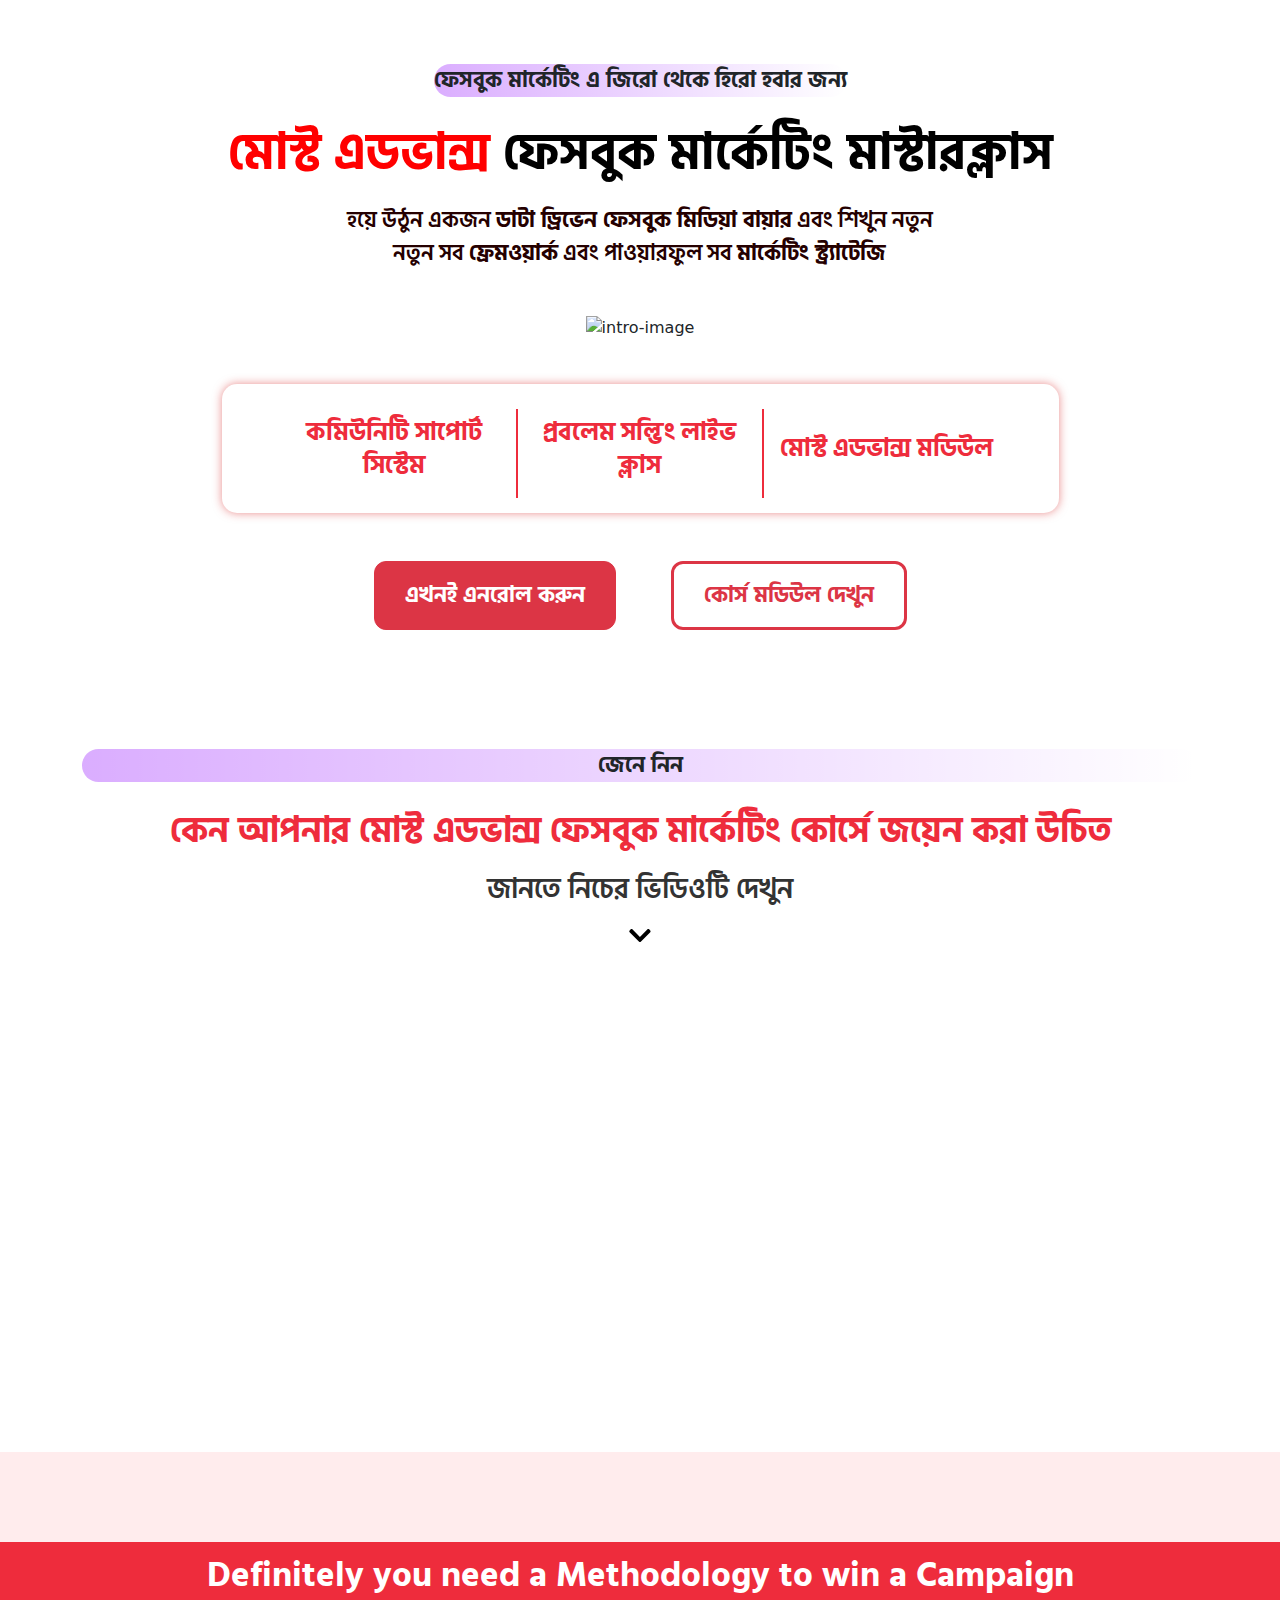
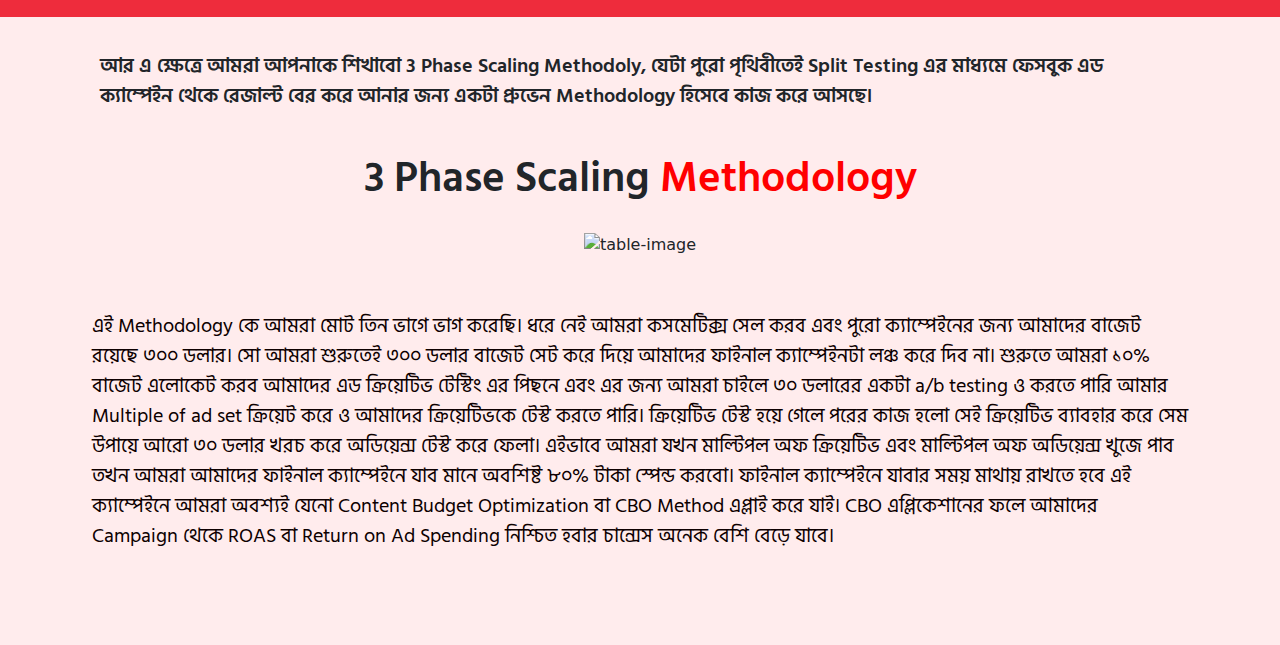
==== index.html @ b5dccdd9 "updated with index html" ====
<!DOCTYPE html>
<html lang="en">
<head>
    <meta charset="UTF-8">
    <meta name="viewport" content="width=device-width, initial-scale=1.0">
    <title>Ebook-Project</title>
    <link rel="stylesheet" href="style.css">
    <!-- bootstrap -->
    <link href="https://cdn.jsdelivr.net/npm/bootstrap@5.3.3/dist/css/bootstrap.min.css" rel="stylesheet" integrity="sha384-QWTKZyjpPEjISv5WaRU9OFeRpok6YctnYmDr5pNlyT2bRjXh0JMhjY6hW+ALEwIH" crossorigin="anonymous">
    <script src="https://cdn.jsdelivr.net/npm/bootstrap@5.3.3/dist/js/bootstrap.bundle.min.js" integrity="sha384-YvpcrYf0tY3lHB60NNkmXc5s9fDVZLESaAA55NDzOxhy9GkcIdslK1eN7N6jIeHz" crossorigin="anonymous"></script>
    <!-- font -->
    <link href="https://fonts.googleapis.com/css2?family=Hind+Siliguri:wght@400;500;600;700&display=swap" rel="stylesheet">
</head>
<body>
    <div class="mt-5">
        <!-- intro section -->
        <section class="pt-3 container">
            <div class="d-flex justify-content-center">
                <h5 class="text-mini-header text-center text-bg">ফেসবুক মার্কেটিং এ জিরো থেকে হিরো হবার জন্য</h5>
            </div>

            <h2 class="text-heading-big text-center mt-3">
                <span style="color:red">মোস্ট এডভান্স</span> ফেসবুক মার্কেটিং মাস্টারক্লাস
            </h2>

            <div class="sub-head-title d-flex justify-content-center">
                <p>হয়ে উঠুন একজন <strong>ডাটা ড্রিভেন ফেসবুক মিডিয়া বায়ার</strong> এবং শিখুন নতুন নতুন সব <strong>ফ্রেমওয়ার্ক</strong> এবং পাওয়ারফুল সব <strong>মার্কেটিং স্ট্র‍্যাটেজি</strong></p>
            </div>

            <div class="image-container d-flex justify-content-center mb-4">
                <img src="https://learningmate.academy/wp-content/uploads/2024/05/Artboard-751.png" alt="intro-image" class="intro-image">
            </div>

            <div class="container text-center mb-5" style="max-width: 75%;">
                <div class="row align-items-center box-container">
                  <div class="col-md border-right py-2">
                    <h2 class="box-heading-title">কমিউনিটি সাপোর্ট সিস্টেম</h2>
                  </div>
                  <div class="col-md border-right py-2">
                    <h2 class="box-heading-title">প্রবলেম সল্ভিং লাইভ ক্লাস </h2>
                  </div>
                  <div class="col-md">
                    <h2 class="box-heading-title py-2">মোস্ট এডভান্স মডিউল</h2>
                  </div>
                </div>
            </div>

            <div class="d-flex-custom justify-content-center mb-4">
                <button type="button" class="btn btn-danger btn-custom">এখনই এনরোল করুন</button>
                <button type="button" class="btn btn-outline-danger btn-custom">কোর্স মডিউল দেখুন</button>
            </div>
        </section>

        
        <!-- video section -->
        <section class="container pb-4" style="padding-top: 95px;">
            <div class="text-center pb-4">
                <h5 class="text-mini-header text-bg">জেনে নিন</h5>
            </div>

            <div class="text-center pb-3">
                <h2 class="text-heading-image">কেন আপনার মোস্ট এডভান্স ফেসবুক মার্কেটিং কোর্সে জয়েন করা উচিত</h2>
            </div>

            <div class="text-center pb-2">
                <h2 class="text-sub-heading-image">জানতে নিচের ভিডিওটি দেখুন</h2>
            </div>

            <div class="text-center pb-3">
                <div class="icon-size">
                    <svg aria-hidden="true" class="e-font-icon-svg e-fas-chevron-down" viewBox="0 0 448 512" xmlns="http://www.w3.org/2000/svg"><path d="M207.029 381.476L12.686 187.132c-9.373-9.373-9.373-24.569 0-33.941l22.667-22.667c9.357-9.357 24.522-9.375 33.901-.04L224 284.505l154.745-154.021c9.379-9.335 24.544-9.317 33.901.04l22.667 22.667c9.373 9.373 9.373 24.569 0 33.941L240.971 381.476c-9.373 9.372-24.569 9.372-33.942 0z"></path></svg>
                </div>
            </div>

            <div class="video-play">
                <div class="video-container">
                    <iframe 
                        width="100%" 
                        height="100%" 
                        src="https://www.youtube.com/embed/Cl-JWJg5a8Q?controls=1&amp;rel=0&amp;playsinline=0&amp;modestbranding=0&amp;autoplay=0&amp;enablejsapi=1&amp;origin=https%3A%2F%2Flearningmate.academy&amp;widgetid=1"
                        allowfullscreen
                    ></iframe>
                </div>
            </div>
        </section>

        <!-- 3 phase methology section -->
        <section class="methology-section">
            <!-- text with container -->
            <div class="container-text-math py-3">
                <h3 class="heading-title-mathology">Definitely you need a Methodology to win a Campaign</h3>
            </div>

            <div class="container mt-4">
                <!-- sub-text -->
                <div class="sub-text-container d-flex justify-content-center">
                    <h5 class="sub-heading-title px-2">আর এ ক্ষেত্রে আমরা আপনাকে শিখাবো 3 Phase Scaling Methodoly, যেটা পুরো পৃথিবীতেই Split Testing এর মাধ্যমে ফেসবুক এড ক্যাম্পেইন থেকে রেজাল্ট বের করে আনার জন্য একটা প্রুভেন Methodology হিসেবে কাজ করে আসছে।</h5>
                </div>

                <div class="text-center mt-4">
                    <h2 class="font-multi-color">
                        <span> 3 Phase Scaling</span>
                        <span style="color: red;"> Methodology</span>
                    </h2>
                </div>

                <div class="image-container d-flex justify-content-center mb-4">
                    <img src="https://learningmate.academy/wp-content/uploads/2024/05/Artboard-1-oo.png" alt="table-image" class="three-step-image">
                </div>

                <div class="d-flex justify-content-center mb-5" style="padding: 10px;">
                    <p class="info-text-mathology">
                        এই Methodology কে আমরা মোট তিন ভাগে ভাগ করেছি। ধরে নেই আমরা কসমেটিক্স সেল করব এবং পুরো ক্যাম্পেইনের জন্য আমাদের বাজেট রয়েছে ৩০০ ডলার। সো আমরা শুরুতেই ৩০০ ডলার বাজেট সেট করে দিয়ে আমাদের ফাইনাল ক্যাম্পেইনটা লঞ্চ করে দিব না। শুরুতে আমরা ১০% বাজেট এলোকেট করব আমাদের এড ক্রিয়েটিভ টেস্টিং এর পিছনে এবং এর জন্য আমরা চাইলে ৩০ ডলারের একটা a/b testing ও করতে পারি আমার Multiple of ad set ক্রিয়েট করে ও আমাদের ক্রিয়েটিভকে টেস্ট করতে পারি। ক্রিয়েটিভ টেস্ট হয়ে গেলে পরের কাজ হলো সেই ক্রিয়েটিভ ব্যাবহার করে সেম উপায়ে আরো ৩০ ডলার খরচ করে অডিয়েন্স টেস্ট করে ফেলা। এইভাবে আমরা যখন মাল্টিপল অফ ক্রিয়েটিভ এবং মাল্টিপল অফ অডিয়েন্স খুজে পাব তখন আমরা আমাদের ফাইনাল ক্যাম্পেইনে যাব মানে অবশিষ্ট ৮০% টাকা স্পেন্ড করবো। ফাইনাল ক্যাম্পেইনে যাবার সময় মাথায় রাখতে হবে এই ক্যাম্পেইনে আমরা অবশ্যই যেনো Content Budget Optimization বা CBO Method এপ্লাই করে যাই। CBO এপ্লিকেশানের ফলে আমাদের Campaign থেকে ROAS বা Return on Ad Spending নিশ্চিত হবার চান্সেস অনেক বেশি বেড়ে যাবে।
                    </p>
                </div>
            </div>
        </section>
    </div>
</body>
</html>
---- style.css ----
.text-mini-header {
    font-family: "Hind Siliguri", Sans-serif;
    font-size: 22px;
    font-weight: 700;
    line-height: 1.5em;
}

.text-bg {
    background-color: transparent;
    padding: 0px 0px 0px 0px;
    background-image: linear-gradient(270deg, #FF103400 0%, #8D00FF52 100%);
    border-radius: 500px 500px 500px 500px;
}

.text-heading-big {
    color: black;
    font-family: "Hind Siliguri", Sans-serif;
    font-size: 50px;
    font-weight: 900;
    line-height: 1.3em;
}

.image-container {
    max-width: 100%;
    margin: 0px 0px 20px 0px;
    padding: 20px 20px 20px 20px;
}

.image-container .intro-image {
    height: auto;
    max-width: 80%;
    border: none;
    border-radius: 0;
    box-shadow: none;
}

.three-step-image {
    max-width: 65%;
}

.sub-head-title {
    padding: 10px 10px 10px 10px;
}

.sub-head-title p {
    width: 55%;
    text-align: center;
    color: #250000;
    font-family: "Hind Siliguri", Sans-serif;
    font-size: 22px;
    font-weight: 600;
}

.box-container {
    padding: 25px 50px 15px 50px;
    border-radius: 15px;
    box-shadow: 0px 0px 10px 0px rgba(213.82330017089842, 28.288782726996853, 28.288782726996853, 0.5);
}

.border-right {
    border-right: 2px solid #EE2C3C;
}

.box-heading-title {
    color: #EE2C3C;
    font-family: "Hind Siliguri", Sans-serif;
    font-size: 25px;
    font-weight: 700;
    line-height: 1.3em;
}

/* Custom Button Styles */
.btn-custom {
    font-family: "Hind Siliguri", Sans-serif !important;
    font-size: 22px !important;
    font-weight: 800 !important;
    letter-spacing: 0px !important;
    padding-left: 30px !important;  /* Increase left padding */
    padding-right: 30px !important; /* Increase right padding */
    padding-top: 15px !important;   /* Increase top padding */
    padding-bottom: 15px !important;/* Increase bottom padding */
    transition: transform 0.2s ease-in-out !important;
    border-radius: 12px !important;
}

/* Button Hover Effect */
.btn-custom:hover {
    transform: translateY(-5px) !important; /* Moves the button slightly up on hover */
}

/* Hover Effect for Outline Button */
.btn-outline-danger {
    border: 3px solid #dc3545 !important;
}

.btn-outline-danger:hover {
    transform: translateY(-5px); /* Moves the button slightly up on hover */
}

.text-heading-image {
    color: #EE2C3C;
    font-family: "Hind Siliguri", Sans-serif;
    font-size: 35px;
    font-weight: 900;
    line-height: 1;
}

.text-sub-heading-image {
    color: #333333;
    font-family: "Hind Siliguri", Sans-serif;
    font-weight: 600;
    font-size: 28px;
}

.icon-size svg {
    height: 25px;
}

/* Video Play Wrapper */
.video-play {
    padding: 0px 15px 30px;
    text-align: center;
}

/* Responsive Video Container */
.video-container {
    position: relative;
    width: 100%;
    max-width: 900px; /* Optional: Limits max width of the video */
    margin: 0 auto;
    padding-top: 40%; /* Adjusted aspect ratio for shorter height */
    overflow: hidden;
    border-radius: 8px; /* Optional: Adds rounded corners */
}

/* Responsive Iframe */
.video-container iframe {
    position: absolute;
    top: 0;
    left: 0;
    width: 100%;
    height: 100%;
    border: 0;
}

.d-flex-custom {
    display: flex;
    gap: 55px;
}

.methology-section {
    background-color: #FFECED;
    padding: 20px 0px;
}

.container-text-math {
    background-color: #EE2C3C;
    margin-top: 70px;
}

.heading-title-mathology {
    color: white;
    font-family: "Hind Siliguri", Sans-serif;
    font-size: 35px;
    font-weight: 900;
    text-align: center;
    align-items: center;
    line-height: 1;
}

.sub-text-container {
    padding: 10px 10px 10px 10px;
}

.sub-heading-title {
    font-family: "Hind Siliguri", Sans-serif;
    font-size: 20px;
    font-weight: 600;
    line-height: 1.5em;
}

.font-multi-color {
    text-align: center;
    font-family: "Hind Siliguri", Sans-serif;
    font-weight: 600;
    font-size: 43px;
    line-height: 1.2;
}

.info-text-mathology {
    color: #0D0000;
    font-family: "Hind Siliguri", Sans-serif;
    font-size: 20px;
    font-weight: 400;
    line-height: 1.5em;
}

/* Responsive Styling */
@media (max-width: 768px) {
    .d-flex-custom {
        flex-direction: column; /* Stack buttons vertically on small screens */
        gap: 25px; /* Adjust gap between buttons */
    }

    .image-container .intro-image {
        max-width: 100%;
    }

    .border-right {
        border-bottom: 2px solid #EE2C3C;
        border-right: none;
    }

    .three-step-image {
        max-width: 100%;
    }
}
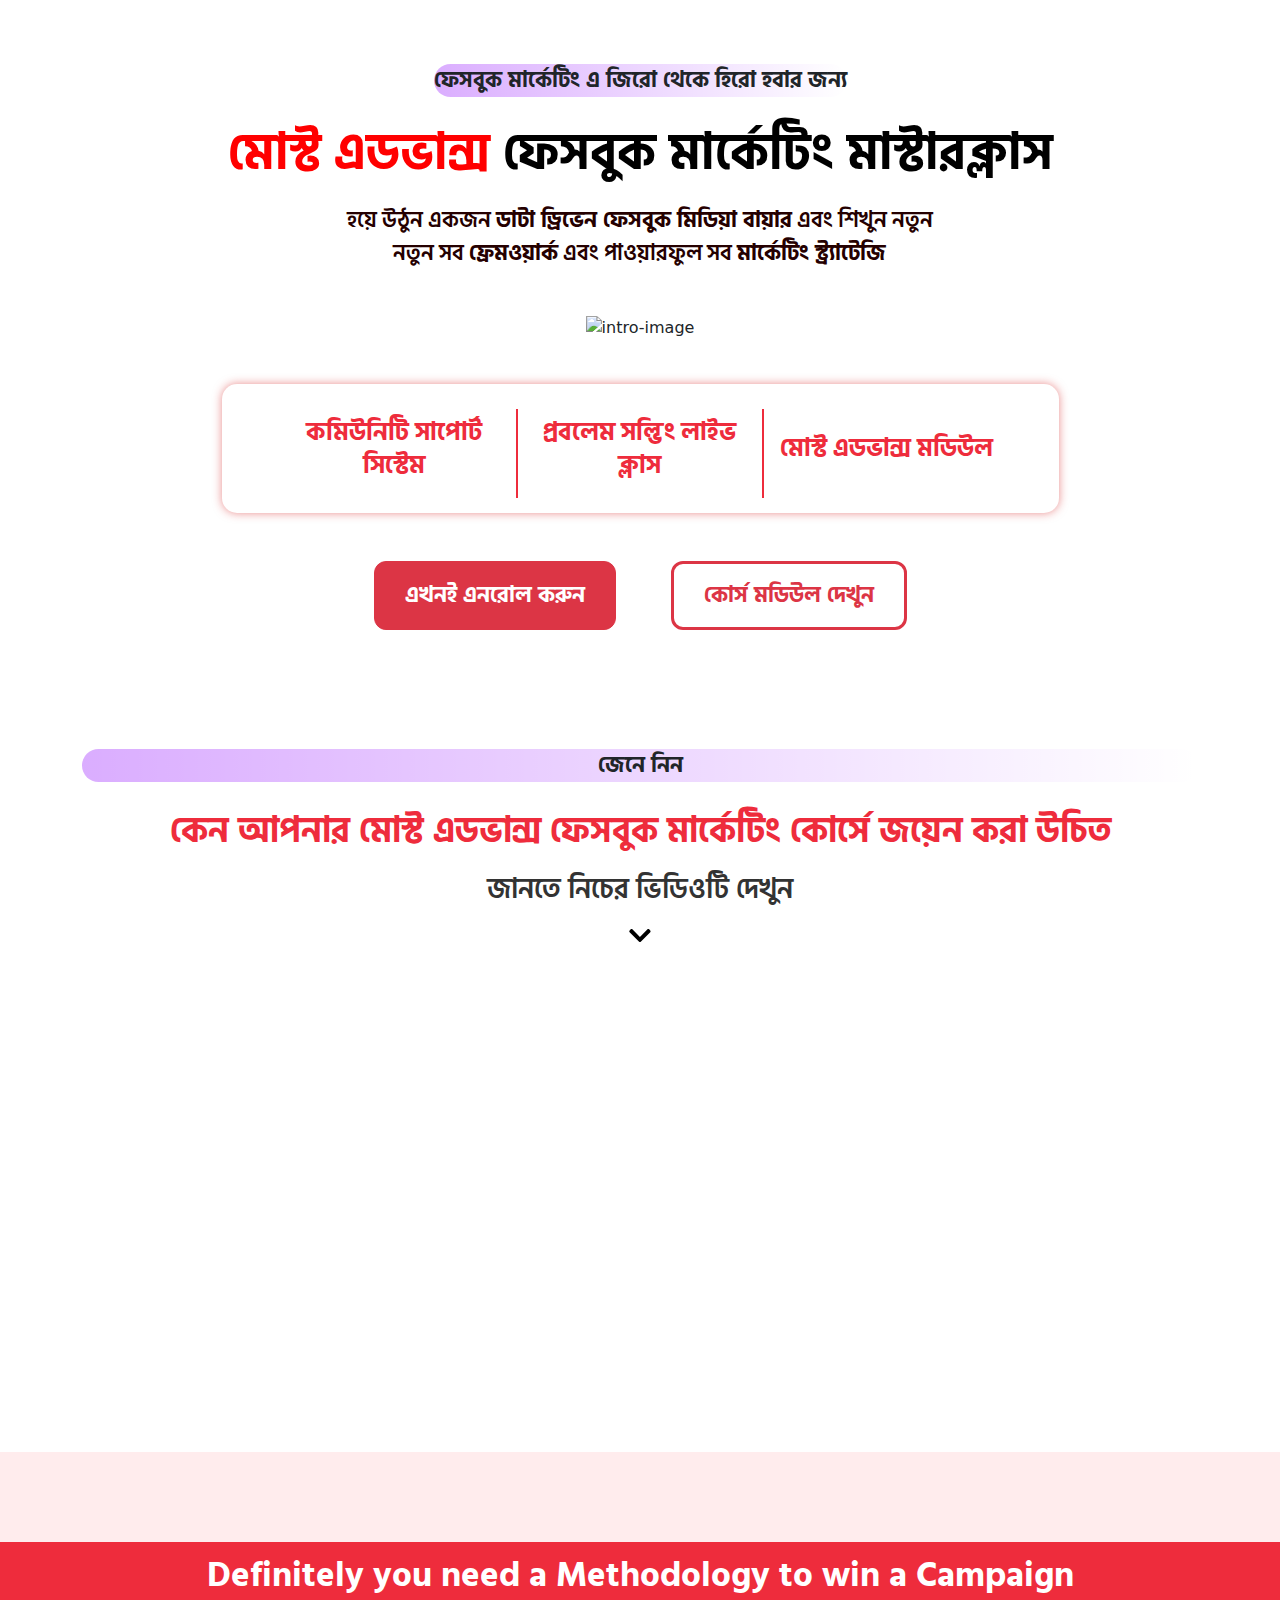
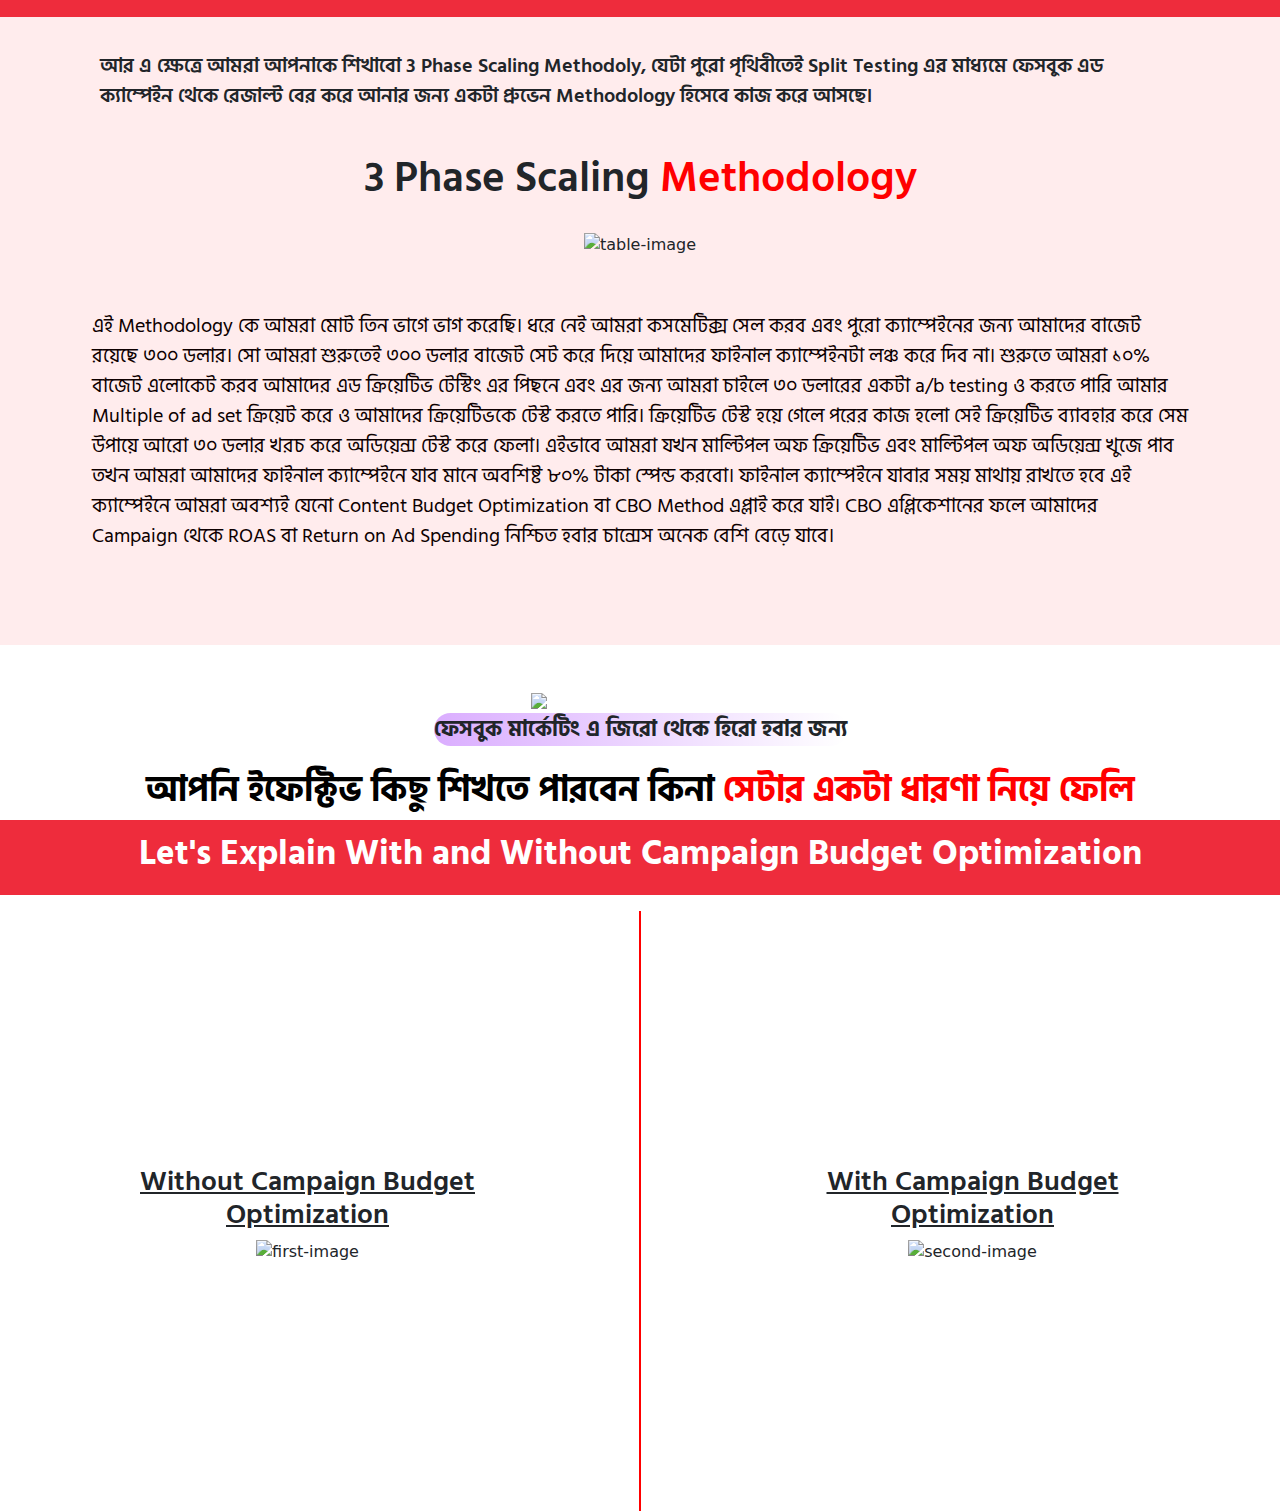
==== commit a43fab95: "updated with new section" ====
--- a/index.html
+++ b/index.html
@@ -84,10 +84,11 @@
             </div>
         </section>
 
+
         <!-- 3 phase methology section -->
         <section class="methology-section">
             <!-- text with container -->
-            <div class="container-text-math py-3">
+            <div class="container-text-math margin-top-70 py-3">
                 <h3 class="heading-title-mathology">Definitely you need a Methodology to win a Campaign</h3>
             </div>
 
@@ -115,6 +116,51 @@
                 </div>
             </div>
         </section>
+
+
+        <!-- effective learning section -->
+        <section class="efective-learning-section pt-5">
+            <div class="d-flex justify-content-center mb-1">
+                <img width="500" src="https://learningmate.academy/wp-content/uploads/2024/05/undraw_Predictive_analytics_re_wxt8.png" class="efective-learning-top-img">
+            </div>
+
+            <div class="d-flex justify-content-center mb-3">
+                <h5 class="text-mini-header text-center text-bg">ফেসবুক মার্কেটিং এ জিরো থেকে হিরো হবার জন্য</h5>
+            </div>
+
+            <div class="text-center mb-2">
+                <h2 class="effective-text-heading"><span style="color:black">আপনি ইফেক্টিভ কিছু শিখতে পারবেন কিনা </span>সেটার একটা ধারণা নিয়ে ফেলি</h2>
+            </div>
+
+            <!-- text with container -->
+            <div class="container-text-math py-3">
+                <h3 class="heading-title-mathology">Let's Explain With and Without Campaign Budget Optimization</h3>
+            </div>
+
+            <div class="container mt-3">
+                <div class="row justify-content-center align-items-center">
+                    <div class="col-md-5 text-center">
+                        <h4 class="image-text-underline mx-auto my-2">Without Campaign Budget Optimization</h4>
+                        <img src="https://learningmate.academy/wp-content/uploads/2024/05/2-1024x1024.png" class="img-fluid img-size-custom" alt="first-image">
+                    </div>
+            
+                    <!-- Red vertical divider for larger screens -->
+                    <div class="col-md-2 d-none d-md-flex justify-content-center align-items-center">
+                        <div class="divider-vertical"></div>
+                    </div>
+            
+                    <!-- Red horizontal divider for small screens -->
+                    <div class="col-12 d-block d-md-none">
+                        <div class="divider-horizontal"></div>
+                    </div>
+            
+                    <div class="col-md-5 text-center">
+                        <h4 class="image-text-underline mx-auto my-2">With Campaign Budget Optimization</h4>
+                        <img src="https://learningmate.academy/wp-content/uploads/2024/05/1-1024x1024.png" class="img-fluid img-size-custom" alt="second-image">
+                    </div>
+                </div>
+            </div>           
+        </section>
     </div>
 </body>
 </html>--- a/style.css
+++ b/style.css
@@ -155,6 +155,10 @@
 
 .container-text-math {
     background-color: #EE2C3C;
+    
+}
+
+.margin-top-70 {
     margin-top: 70px;
 }
 
@@ -195,8 +199,49 @@
     line-height: 1.5em;
 }
 
+.efective-learning-top-img {
+    max-width: 17%;
+}
+
+.effective-text-heading {
+    padding: 0px 8px;
+    color: red;
+    font-family: "Hind Siliguri", Sans-serif;
+    font-size: 35px;
+    font-weight: 900;
+}
+
+.img-size-custom {
+    max-width: 100%;
+    height: auto;
+}
+
+/* Vertical divider for larger screens */
+.divider-vertical {
+    width: 2px;
+    height: 600px; /* Adjust height as needed */
+    background-color: red;
+    margin: 0 auto;
+}
+
+/* Horizontal divider for small screens */
+.divider-horizontal {
+    width: 100%;
+    height: 2px;
+    background-color: red;
+    margin: 20px 0;
+}
+
+.image-text-underline {
+    font-family: "Hind Siliguri", Sans-serif;
+    font-size: 28px;
+    font-weight: 600;
+    text-decoration: underline;
+    max-width: 350px;
+}
+
 /* Responsive Styling */
-@media (max-width: 768px) {
+@media (max-width: 767px) {
     .d-flex-custom {
         flex-direction: column; /* Stack buttons vertically on small screens */
         gap: 25px; /* Adjust gap between buttons */
@@ -214,4 +259,26 @@
     .three-step-image {
         max-width: 100%;
     }
+
+    .efective-learning-top-img {
+        max-width: 35%;
+    }
+
+    .img-size-custom {
+        max-width: 80%;
+        margin-bottom: 15px;
+    }
+
+    /* Adjust horizontal divider for small screens */
+    .divider-horizontal {
+        height: 2px;
+        width: 100%;
+        background-color: red;
+        margin: 20px auto;
+    }
+
+    /* Hide the vertical divider on small screens */
+    .divider-vertical {
+        display: none;
+    }
 }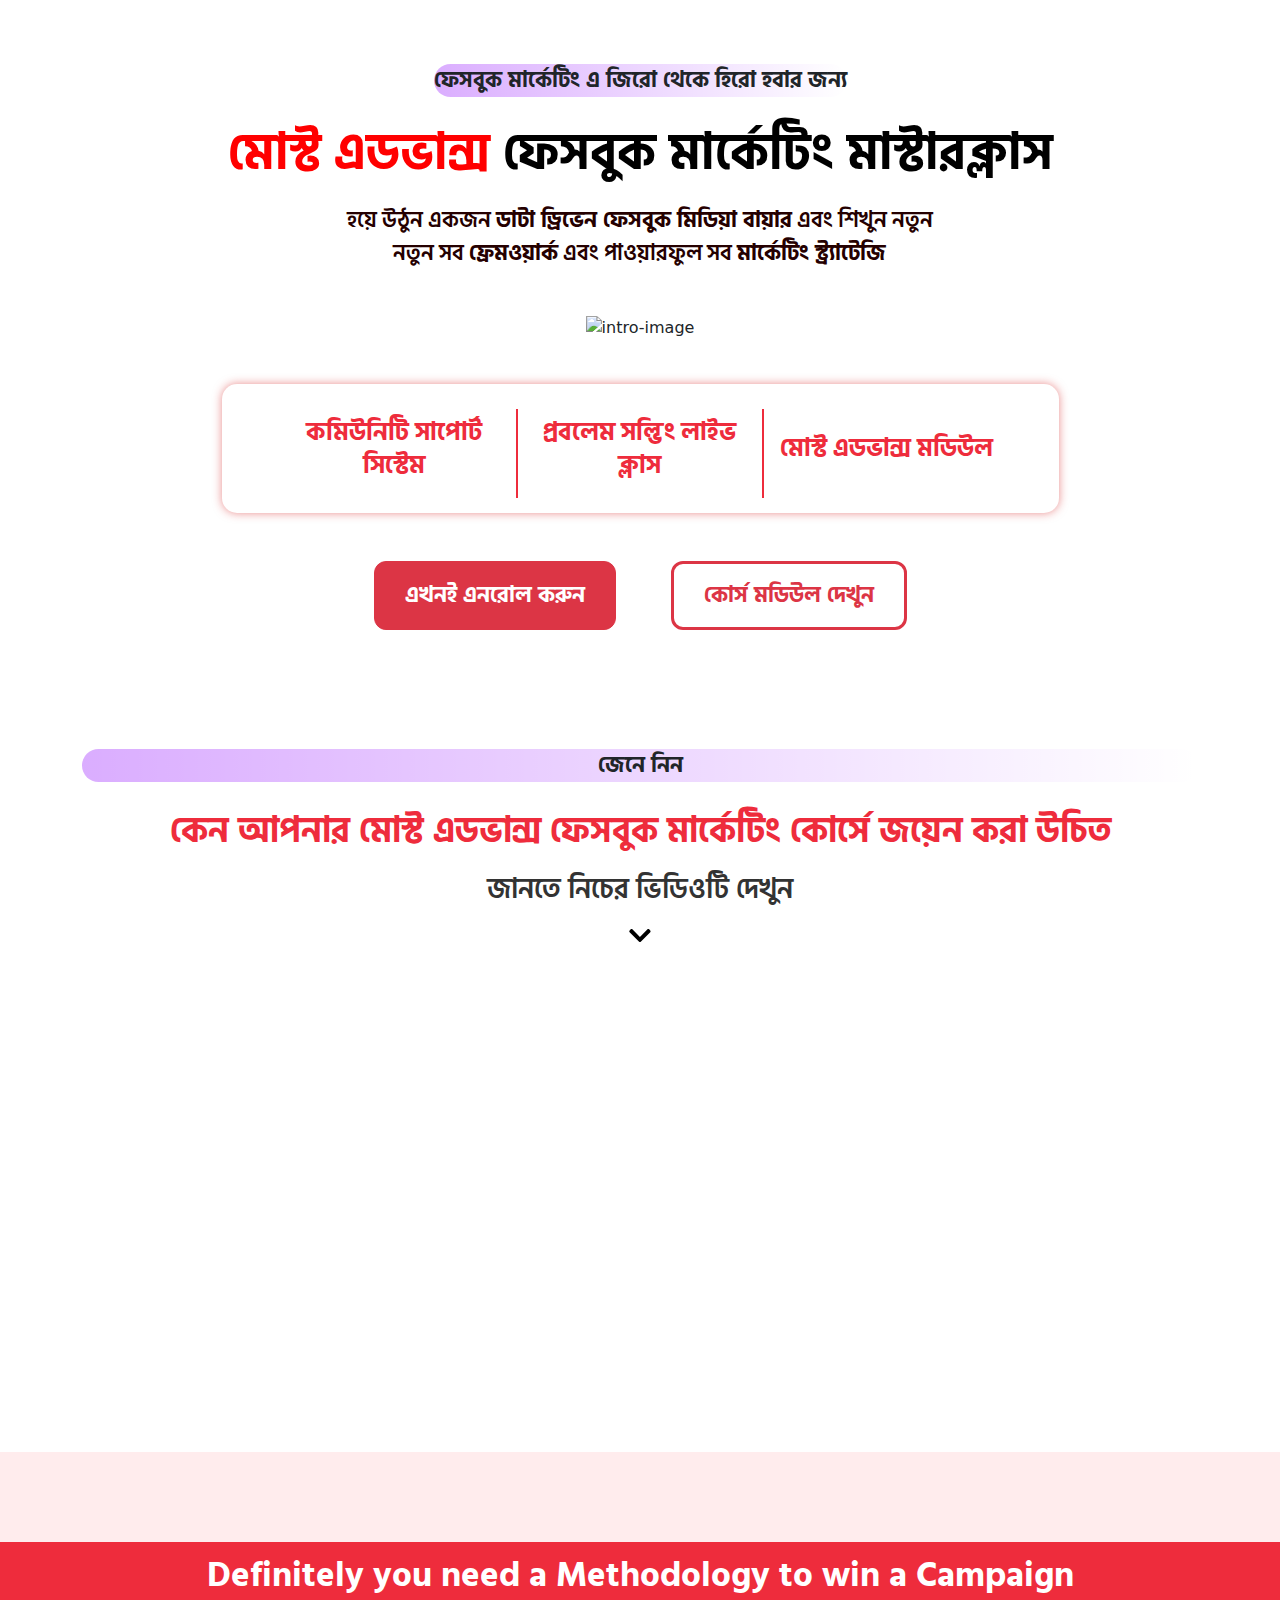
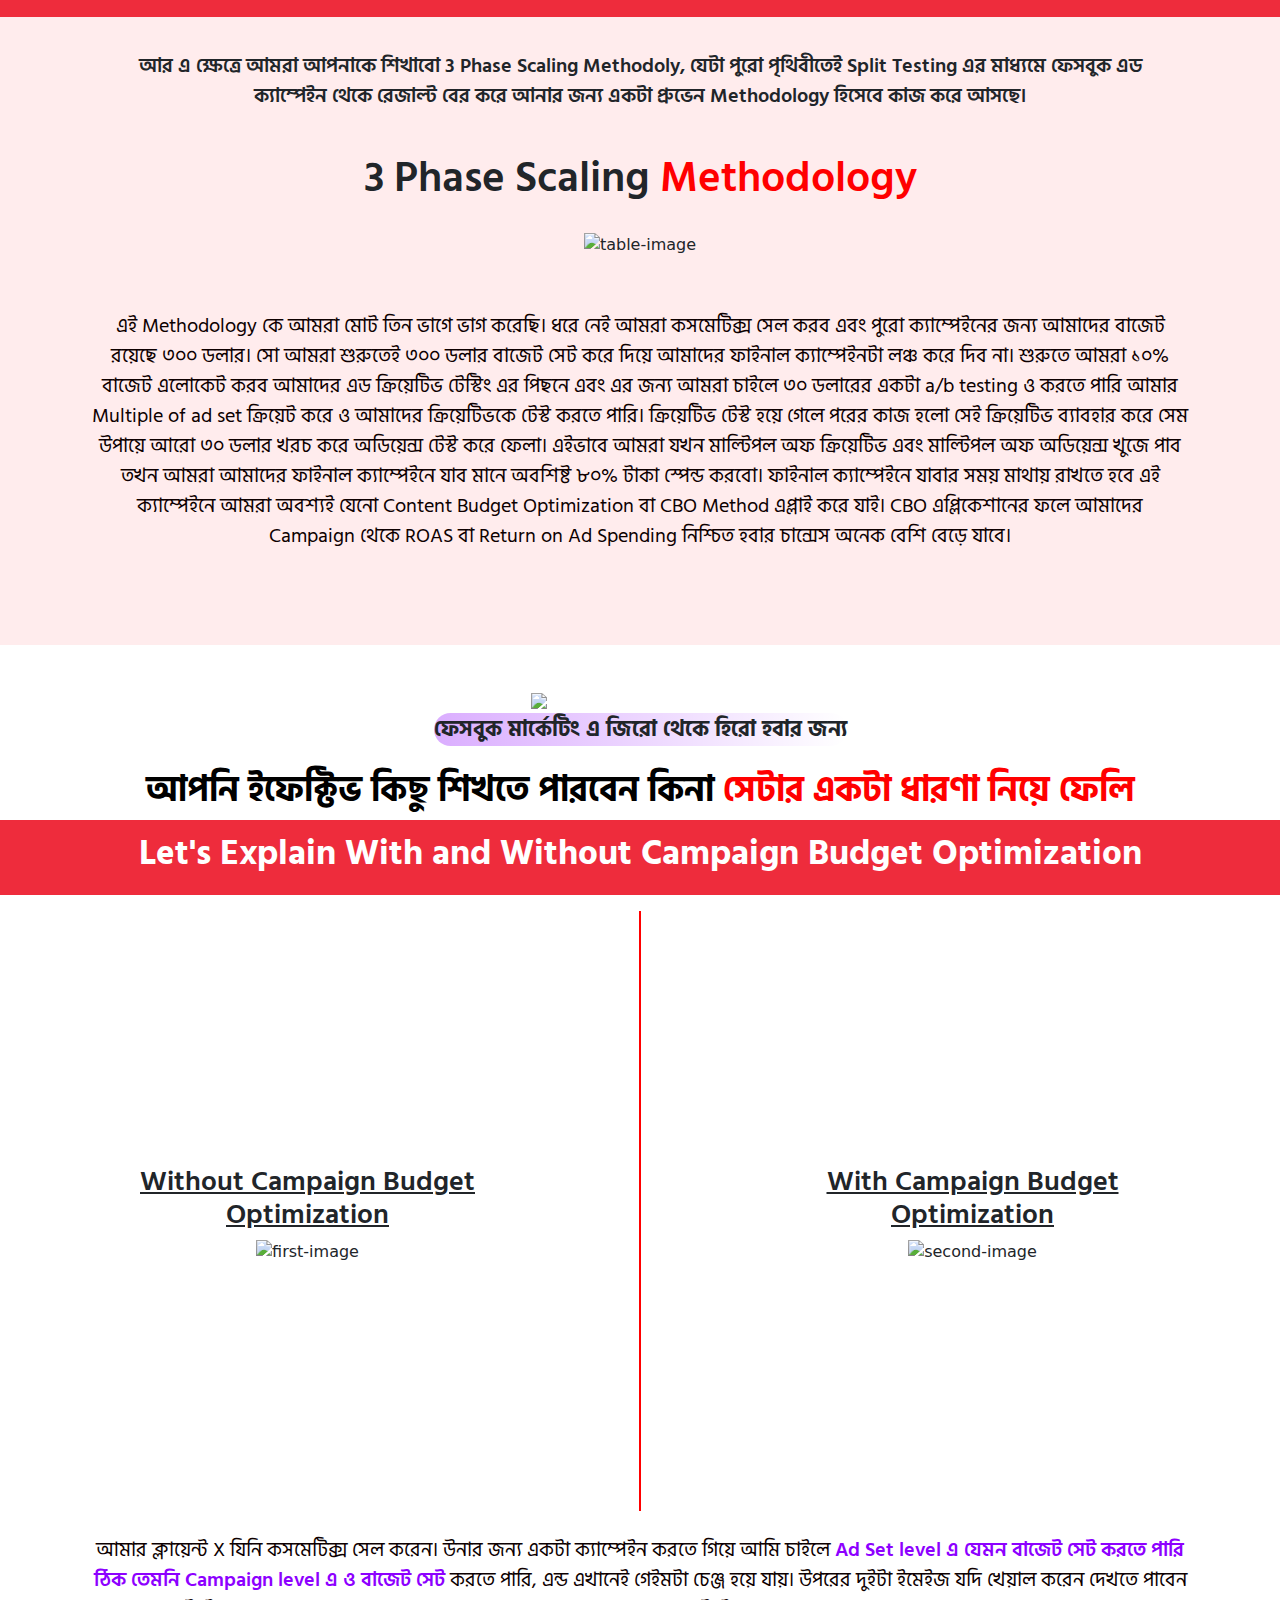
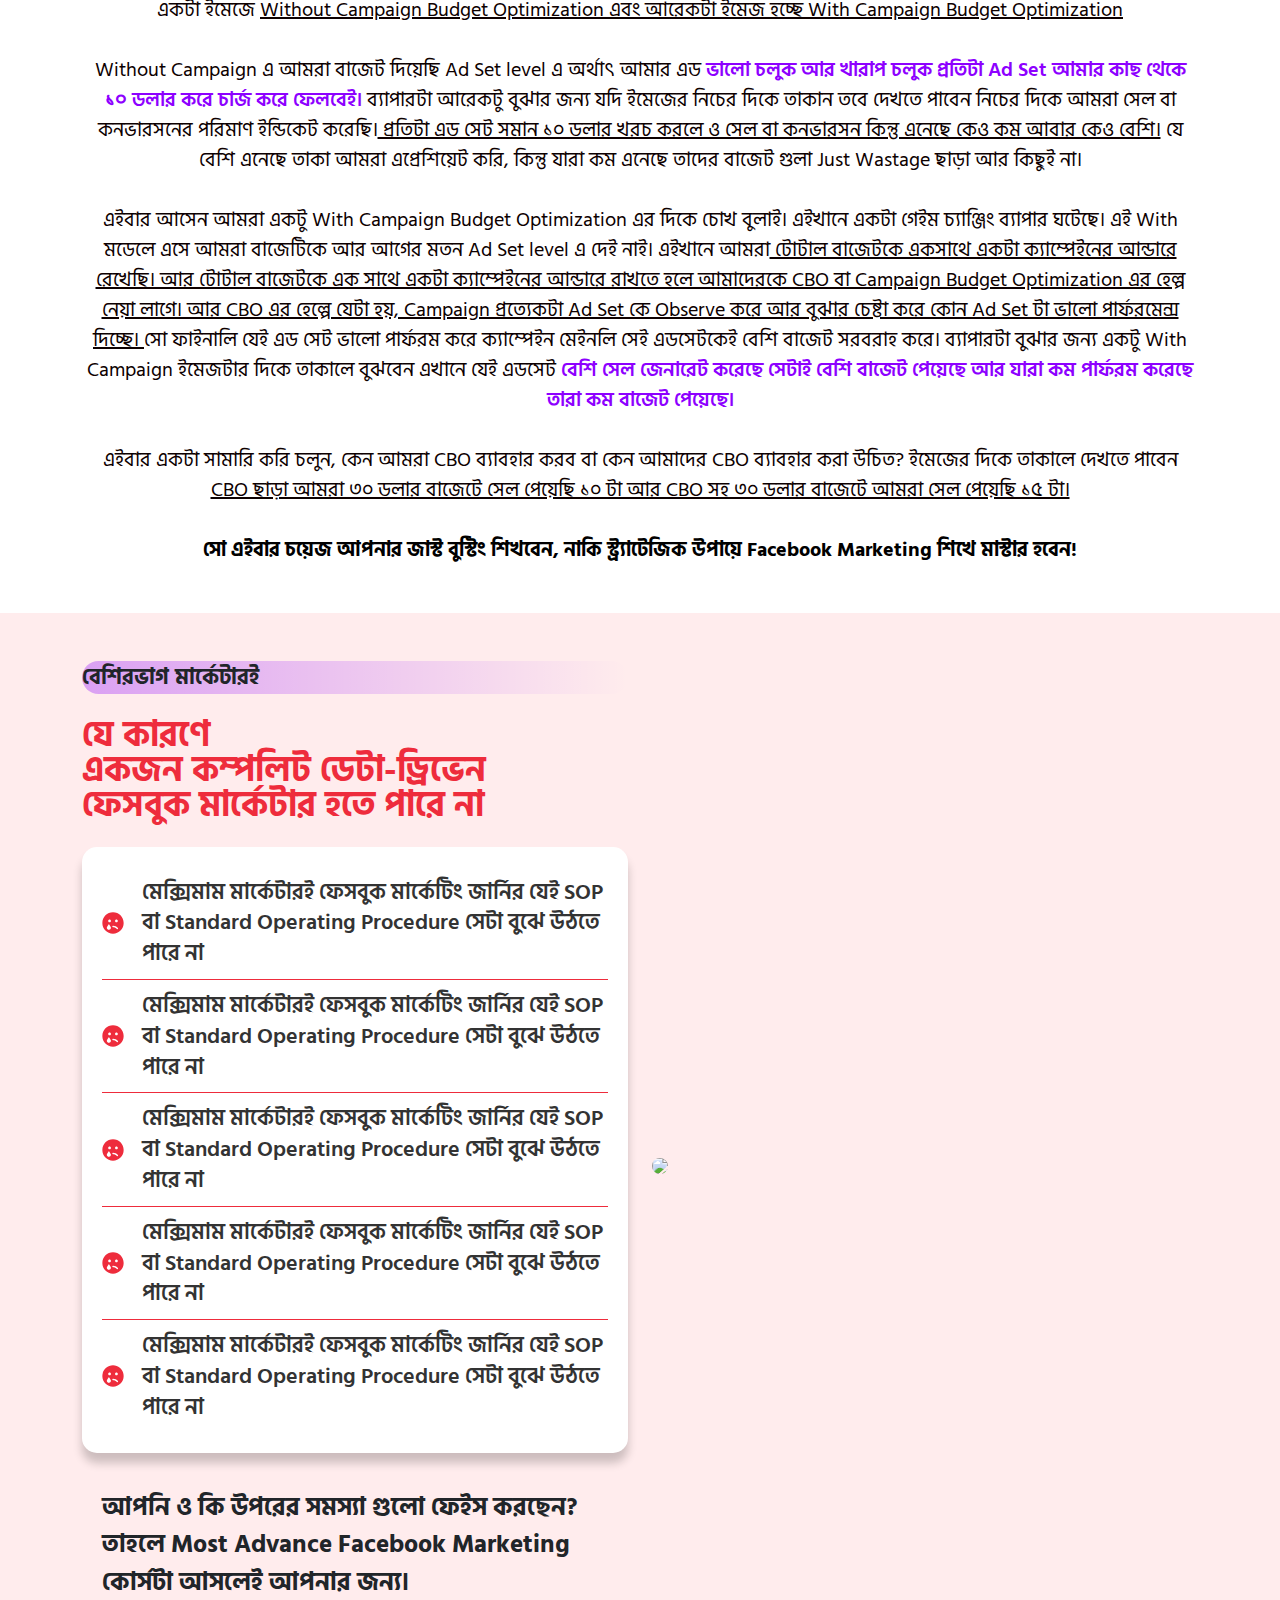
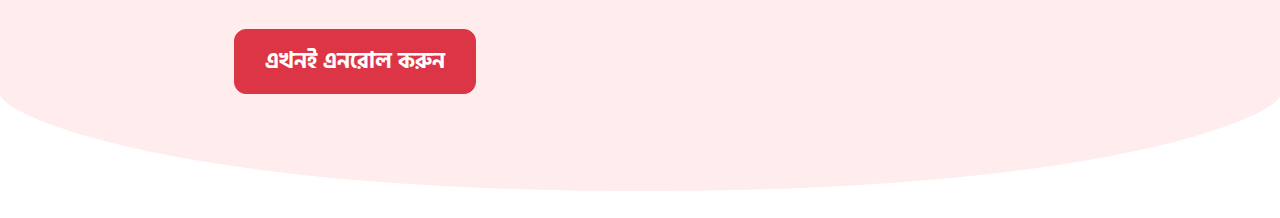
==== commit 26d8b2b2: "updated with index html page" ====
--- a/index.html
+++ b/index.html
@@ -159,7 +159,118 @@
                         <img src="https://learningmate.academy/wp-content/uploads/2024/05/1-1024x1024.png" class="img-fluid img-size-custom" alt="second-image">
                     </div>
                 </div>
+
+                <div>
+                    <h1 class="info-text-mathology mt-4 mb-5">
+                        আমার ক্লায়েন্ট X যিনি কসমেটিক্স সেল করেন। উনার জন্য একটা ক্যাম্পেইন করতে গিয়ে আমি চাইলে  <span style="color: #8D00FF;font-weight: 600">Ad Set level এ 
+                        যেমন বাজেট সেট করতে পারি ঠিক তেমনি Campaign level এ ও বাজেট সেট</span> করতে পারি, এন্ড এখানেই গেইমটা চেঞ্জ হয়ে যায়। উপরের দুইটা ইমেইজ যদি খেয়াল করেন দেখতে পাবেন একটা ইমেজে <span style="text-decoration: underline">Without Campaign Budget Optimization এবং আরেকটা ইমেজ হচ্ছে With Campaign Budget Optimization</span>
+                        <br>
+                        <br>
+                        Without Campaign এ আমরা বাজেট দিয়েছি Ad Set level এ অর্থাৎ আমার এড <span style="color: #8D00FF;font-weight: 600">ভালো চলুক আর খারাপ চলুক প্রতিটা Ad Set আমার কাছ থেকে ১০ ডলার করে চার্জ করে ফেলবেই।</span>  ব্যাপারটা আরেকটু বুঝার জন্য যদি ইমেজের নিচের দিকে তাকান তবে দেখতে পাবেন নিচের দিকে আমরা সেল বা কনভারসনের পরিমাণ ইন্ডিকেট করেছি।<span style="text-decoration: underline"> প্রতিটা এড সেট সমান ১০ ডলার খরচ করলে ও সেল বা কনভারসন কিন্তু এনেছে কেও কম আবার কেও বেশি।</span> যে বেশি এনেছে তাকা আমরা এপ্রেশিয়েট করি, কিন্তু যারা কম এনেছে তাদের বাজেট গুলা Just Wastage ছাড়া আর কিছুই না।
+                        <br>
+                        <br>
+                        এইবার আসেন আমরা একটু With Campaign Budget Optimization এর দিকে চোখ বুলাই। এইখানে একটা গেইম চ্যাঞ্জিং ব্যাপার ঘটেছে।  এই With মডেলে এসে আমরা বাজেটিকে আর আগের মতন Ad Set level এ দেই নাই। এইখানে আমরা<span style="text-decoration: underline"> টোটাল বাজেটকে একসাথে একটা ক্যাম্পেইনের আন্ডারে রেখেছি। আর টোটাল বাজেটকে এক সাথে একটা ক্যাম্পেইনের আন্ডারে রাখতে হলে আমাদেরকে CBO বা Campaign Budget Optimization এর হেল্প নেয়া লাগে। আর CBO এর হেল্পে যেটা হয়, Campaign প্রত্যেকটা Ad Set কে Observe করে আর বুঝার চেষ্টা করে কোন Ad Set টা ভালো পার্ফরমেন্স দিচ্ছে। </span>সো ফাইনালি যেই এড সেট ভালো পার্ফরম করে ক্যাম্পেইন মেইনলি সেই এডসেটকেই বেশি বাজেট সরবরাহ করে। ব্যাপারটা বুঝার জন্য একটু With Campaign ইমেজটার দিকে তাকালে বুঝবেন এখানে যেই এডসেট <span style="color: #8D00FF;font-weight: 600">বেশি সেল জেনারেট করেছে সেটাই বেশি বাজেট পেয়েছে আর যারা কম পার্ফরম করেছে তারা কম বাজেট পেয়েছে।</span> 
+                        <br>
+                        <br>
+                        এইবার একটা সামারি করি চলুন, কেন আমরা CBO ব্যাবহার করব বা কেন আমাদের CBO ব্যাবহার করা উচিত? ইমেজের দিকে তাকালে দেখতে পাবেন <span style="text-decoration: underline">CBO ছাড়া আমরা ৩০ ডলার বাজেটে সেল পেয়েছি ১০ টা আর CBO সহ ৩০ ডলার বাজেটে আমরা সেল পেয়েছি ১৫ টা।</span> 
+                        <br>
+                        <br>
+                        <span style="color: black;font-weight: 900">সো এইবার চয়েজ আপনার জাস্ট বুস্টিং শিখবেন, নাকি স্ট্র্যাটেজিক উপায়ে Facebook Marketing শিখে মাস্টার হবেন!
+                        </span>
+                    </h1>
+                </div>
             </div>           
+        </section>
+
+
+        <!-- reason to be not a marketer section -->
+        <section class="reason-not-a-marketer mb-4">
+            <div class="container pt-5">
+                <div class="row justify-content-center align-items-center flex-lg-row flex-column-reverse">
+                    <div class="col-lg-6">
+                        <div class="pb-3">
+                            <h5 class="text-mini-header text-bg">বেশিরভাগ মার্কেটারই</h5>
+                        </div>
+
+                        <h2 class="text-heading-image">
+                            যে কারণে<br>
+                            একজন কম্পলিট ডেটা-ড্রিভেন<br>
+                            ফেসবুক মার্কেটার হতে পারে না
+                        </h2>
+
+                        <!-- card and list of items -->
+                        <div class="widget-container-list mt-4">
+                            <ul class="widget-list">
+                                <!-- items list -->
+                                <li class="widget-icon-list-item">
+                                    <span class="icon-list-icon">
+                                        <svg aria-hidden="true" class="e-font-icon-svg e-fas-sad-tear" viewBox="0 0 496 512" xmlns="http://www.w3.org/2000/svg">
+                                            <path d="M248 8C111 8 0 119 0 256s111 248 248 248 248-111 248-248S385 8 248 8zm80 168c17.7 0 32 14.3 32 32s-14.3 32-32 32-32-14.3-32-32 14.3-32 32-32zM152 416c-26.5 0-48-21-48-47 0-20 28.5-60.4 41.6-77.8 3.2-4.3 9.6-4.3 12.8 0C171.5 308.6 200 349 200 369c0 26-21.5 47-48 47zm16-176c-17.7 0-32-14.3-32-32s14.3-32 32-32 32 14.3 32 32-14.3 32-32 32zm170.2 154.2C315.8 367.4 282.9 352 248 352c-21.2 0-21.2-32 0-32 44.4 0 86.3 19.6 114.7 53.8 13.8 16.4-11.2 36.5-24.5 20.4z"></path>
+                                        </svg>
+                                    </span>
+                                    <span class="icon-list-text ps-2">মেক্সিমাম মার্কেটারই ফেসবুক মার্কেটিং জার্নির যেই SOP বা Standard Operating Procedure সেটা বুঝে উঠতে পারে না</span>
+                                </li>
+
+                                <li class="widget-icon-list-item">
+                                    <span class="icon-list-icon">
+                                        <svg aria-hidden="true" class="e-font-icon-svg e-fas-sad-tear" viewBox="0 0 496 512" xmlns="http://www.w3.org/2000/svg">
+                                            <path d="M248 8C111 8 0 119 0 256s111 248 248 248 248-111 248-248S385 8 248 8zm80 168c17.7 0 32 14.3 32 32s-14.3 32-32 32-32-14.3-32-32 14.3-32 32-32zM152 416c-26.5 0-48-21-48-47 0-20 28.5-60.4 41.6-77.8 3.2-4.3 9.6-4.3 12.8 0C171.5 308.6 200 349 200 369c0 26-21.5 47-48 47zm16-176c-17.7 0-32-14.3-32-32s14.3-32 32-32 32 14.3 32 32-14.3 32-32 32zm170.2 154.2C315.8 367.4 282.9 352 248 352c-21.2 0-21.2-32 0-32 44.4 0 86.3 19.6 114.7 53.8 13.8 16.4-11.2 36.5-24.5 20.4z"></path>
+                                        </svg>
+                                    </span>
+                                    <span class="icon-list-text ps-2">মেক্সিমাম মার্কেটারই ফেসবুক মার্কেটিং জার্নির যেই SOP বা Standard Operating Procedure সেটা বুঝে উঠতে পারে না</span>
+                                </li>
+
+                                <li class="widget-icon-list-item">
+                                    <span class="icon-list-icon">
+                                        <svg aria-hidden="true" class="e-font-icon-svg e-fas-sad-tear" viewBox="0 0 496 512" xmlns="http://www.w3.org/2000/svg">
+                                            <path d="M248 8C111 8 0 119 0 256s111 248 248 248 248-111 248-248S385 8 248 8zm80 168c17.7 0 32 14.3 32 32s-14.3 32-32 32-32-14.3-32-32 14.3-32 32-32zM152 416c-26.5 0-48-21-48-47 0-20 28.5-60.4 41.6-77.8 3.2-4.3 9.6-4.3 12.8 0C171.5 308.6 200 349 200 369c0 26-21.5 47-48 47zm16-176c-17.7 0-32-14.3-32-32s14.3-32 32-32 32 14.3 32 32-14.3 32-32 32zm170.2 154.2C315.8 367.4 282.9 352 248 352c-21.2 0-21.2-32 0-32 44.4 0 86.3 19.6 114.7 53.8 13.8 16.4-11.2 36.5-24.5 20.4z"></path>
+                                        </svg>
+                                    </span>
+                                    <span class="icon-list-text ps-2">মেক্সিমাম মার্কেটারই ফেসবুক মার্কেটিং জার্নির যেই SOP বা Standard Operating Procedure সেটা বুঝে উঠতে পারে না</span>
+                                </li>
+
+                                <li class="widget-icon-list-item">
+                                    <span class="icon-list-icon">
+                                        <svg aria-hidden="true" class="e-font-icon-svg e-fas-sad-tear" viewBox="0 0 496 512" xmlns="http://www.w3.org/2000/svg">
+                                            <path d="M248 8C111 8 0 119 0 256s111 248 248 248 248-111 248-248S385 8 248 8zm80 168c17.7 0 32 14.3 32 32s-14.3 32-32 32-32-14.3-32-32 14.3-32 32-32zM152 416c-26.5 0-48-21-48-47 0-20 28.5-60.4 41.6-77.8 3.2-4.3 9.6-4.3 12.8 0C171.5 308.6 200 349 200 369c0 26-21.5 47-48 47zm16-176c-17.7 0-32-14.3-32-32s14.3-32 32-32 32 14.3 32 32-14.3 32-32 32zm170.2 154.2C315.8 367.4 282.9 352 248 352c-21.2 0-21.2-32 0-32 44.4 0 86.3 19.6 114.7 53.8 13.8 16.4-11.2 36.5-24.5 20.4z"></path>
+                                        </svg>
+                                    </span>
+                                    <span class="icon-list-text ps-2">মেক্সিমাম মার্কেটারই ফেসবুক মার্কেটিং জার্নির যেই SOP বা Standard Operating Procedure সেটা বুঝে উঠতে পারে না</span>
+                                </li>
+
+                                <li class="widget-icon-list-item">
+                                    <span class="icon-list-icon">
+                                        <svg aria-hidden="true" class="e-font-icon-svg e-fas-sad-tear" viewBox="0 0 496 512" xmlns="http://www.w3.org/2000/svg">
+                                            <path d="M248 8C111 8 0 119 0 256s111 248 248 248 248-111 248-248S385 8 248 8zm80 168c17.7 0 32 14.3 32 32s-14.3 32-32 32-32-14.3-32-32 14.3-32 32-32zM152 416c-26.5 0-48-21-48-47 0-20 28.5-60.4 41.6-77.8 3.2-4.3 9.6-4.3 12.8 0C171.5 308.6 200 349 200 369c0 26-21.5 47-48 47zm16-176c-17.7 0-32-14.3-32-32s14.3-32 32-32 32 14.3 32 32-14.3 32-32 32zm170.2 154.2C315.8 367.4 282.9 352 248 352c-21.2 0-21.2-32 0-32 44.4 0 86.3 19.6 114.7 53.8 13.8 16.4-11.2 36.5-24.5 20.4z"></path>
+                                        </svg>
+                                    </span>
+                                    <span class="icon-list-text ps-2">মেক্সিমাম মার্কেটারই ফেসবুক মার্কেটিং জার্নির যেই SOP বা Standard Operating Procedure সেটা বুঝে উঠতে পারে না</span>
+                                </li>
+                            </ul>
+                        </div>
+                        
+                        <!-- text block -->
+                        <div class="text-container-after-widget mt-3">
+                            <h1 class="text-after-widget">আপনি ও কি উপরের সমস্যা গুলো ফেইস করছেন? <br>তাহলে Most Advance Facebook Marketing কোর্সটা আসলেই আপনার জন্য। </h1>
+                        </div>
+
+                        <div class="d-flex-custom justify-content-center">
+                            <button type="button" class="btn btn-danger btn-custom">এখনই এনরোল করুন</button>
+                        </div>
+                    </div>
+    
+                    <div class="col-lg-6 mb-4">
+                        <img src="https://learningmate.academy/wp-content/uploads/2024/05/133845408_mustafa1993alk_Young_man_working_on_a_computer_embarrassed_face_3cbf89ab-e495-4d6d-b2af-cb00d8603f26-copy-3-1-1024x1024.jpg" style="vertical-align: middle; border-radius: 10px;" class="img-fluid img-size-custom">
+                    </div>
+                </div>
+            </div>
+
+            <!-- backgound shape bellow -->
+            <div class="background-shape">
+                <svg xmlns="http://www.w3.org/2000/svg" viewBox="0 0 1000 100" preserveAspectRatio="none">
+                    <path class="elementor-shape-fill" d="M500,97C126.7,96.3,0.8,19.8,0,0v100l1000,0V1C1000,19.4,873.3,97.8,500,97z"></path>
+                </svg>
+            </div>
         </section>
     </div>
 </body>
--- a/style.css
+++ b/style.css
@@ -181,6 +181,7 @@
     font-size: 20px;
     font-weight: 600;
     line-height: 1.5em;
+    text-align: center;
 }
 
 .font-multi-color {
@@ -197,6 +198,7 @@
     font-size: 20px;
     font-weight: 400;
     line-height: 1.5em;
+    text-align: center;
 }
 
 .efective-learning-top-img {
@@ -240,6 +242,95 @@
     max-width: 350px;
 }
 
+/* Main section styling */
+.reason-not-a-marketer {
+    position: relative;
+    background-color: #FFECED;
+    padding-bottom: 100px;
+    overflow: hidden; /* Ensure the SVG stays within the section */
+}
+
+/* SVG wave shape styling */
+.background-shape {
+    position: absolute;
+    bottom: 0; /* Align the SVG to the bottom of the section */
+    left: 0;
+    width: 100%;
+    height: 100px; /* Adjust the height as needed */
+}
+
+/* Fill the SVG wave with white */
+.background-shape svg {
+    width: 100%;
+    height: 100px; /* Matches the height of .background-shape */
+}
+
+.elementor-shape-fill {
+    fill: #FFFFFF; /* White color for the wave */
+}
+
+.widget-container-list {
+    background-color: #FFFFFF;
+    padding: 20px;
+    border-radius: 15px;
+    box-shadow: 0px 10px 10px rgba(0, 0, 0, 0.2);
+}
+
+.widget-list {
+    list-style: none;
+    padding: 0;
+    margin: 0;
+}
+
+.widget-icon-list-item {
+    display: flex;
+    align-items: center;
+    padding: 10px 0;
+    border-bottom: 1px solid #EE2C3C; /* Light underline for list items */
+}
+
+.widget-icon-list-item:last-child {
+    border-bottom: none; /* Remove underline for the last item */
+}
+
+.icon-list-icon {
+    display: inline-flex;
+    align-items: center;
+    justify-content: center;
+    width: 22px;
+    height: 22px;
+    margin-right: 10px; /* Space between icon and text */
+}
+
+.icon-list-icon svg {
+    width: 22px;
+    height: 22px;
+    fill: #EE2C3C; /* Icon color */
+}
+
+.icon-list-text {
+    font-family: "Hind Siliguri", Sans-serif;
+    font-size: 22px;
+    font-weight: 600;
+    line-height: 1.4em;
+    color: #333; /* Adjust text color if needed */
+}
+
+.icon-list-text:hover {
+    color: #EE2C3C;
+}
+
+.text-container-after-widget {
+    padding: 20px;
+}
+
+.text-after-widget {
+    font-family: "Hind Siliguri", Sans-serif;
+    font-size: 25px;
+    font-weight: 700;
+    line-height: 1.5em;
+}
+
 /* Responsive Styling */
 @media (max-width: 767px) {
     .d-flex-custom {
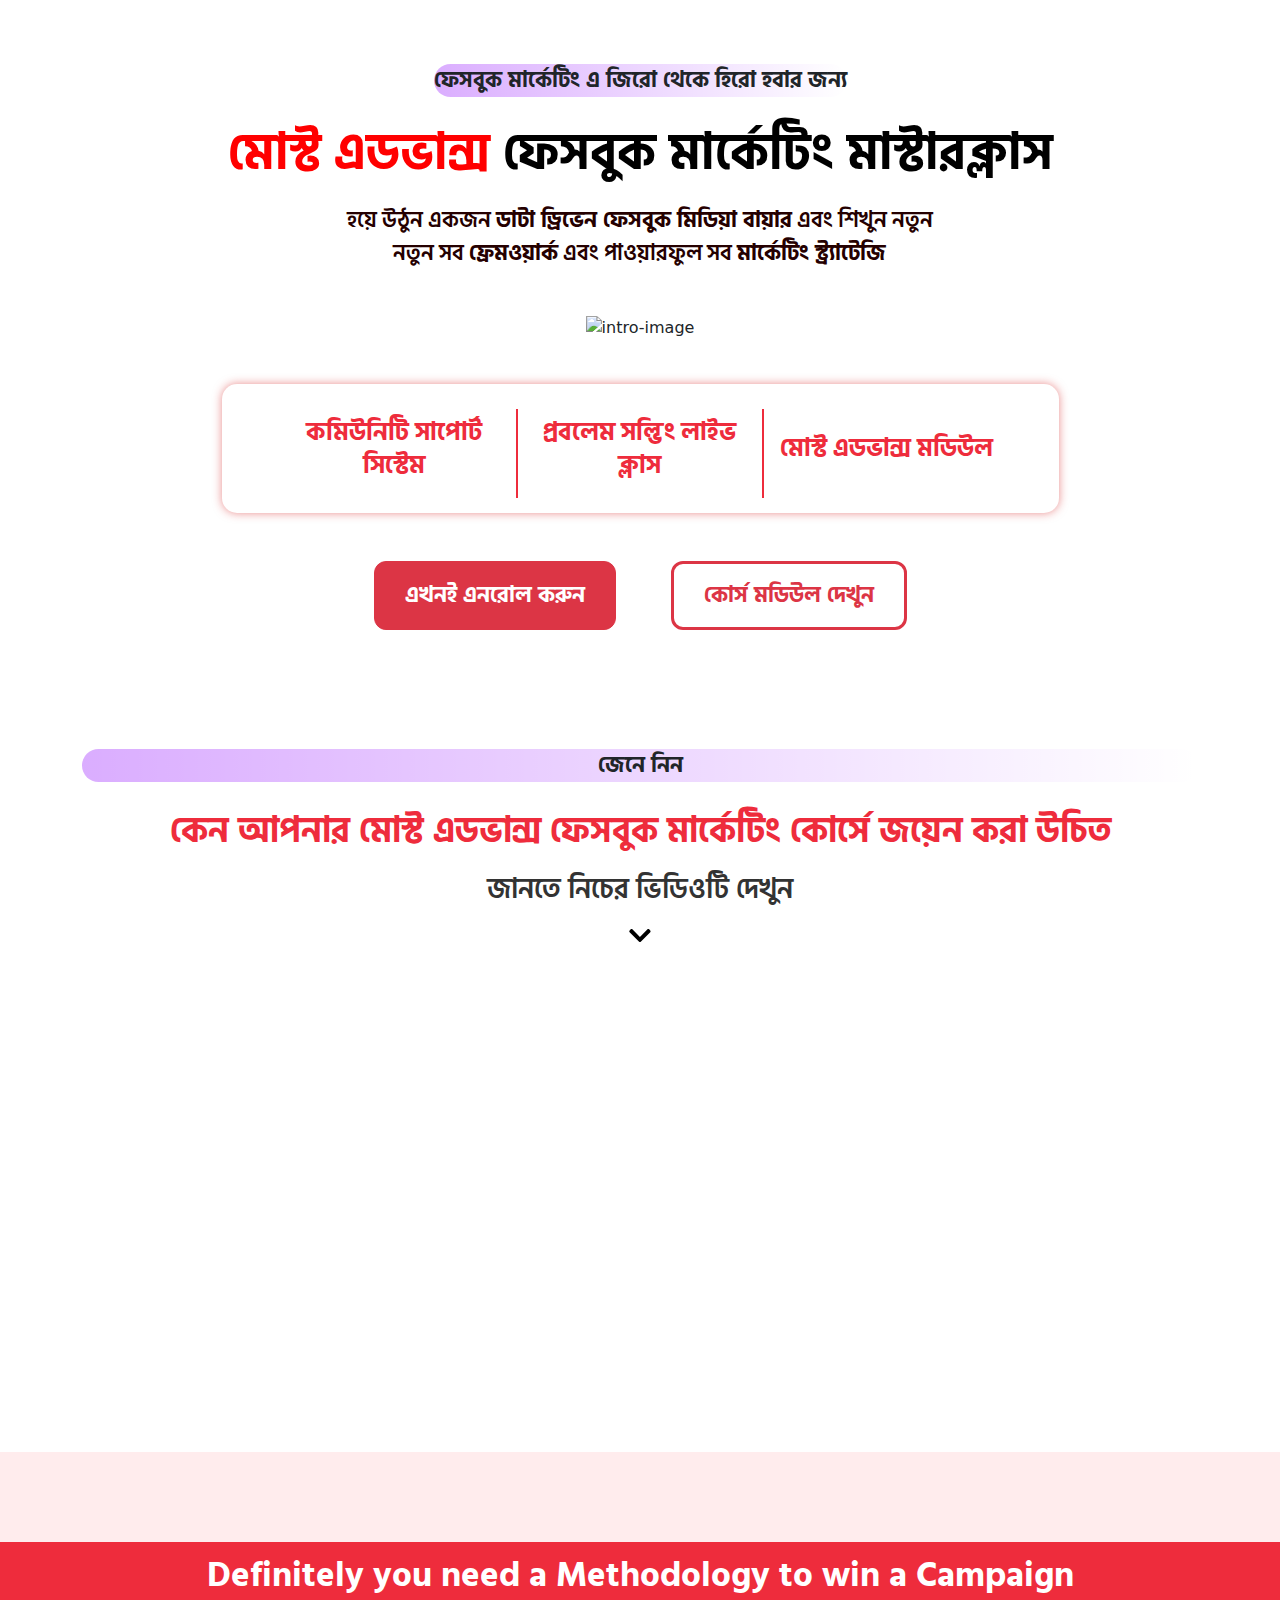
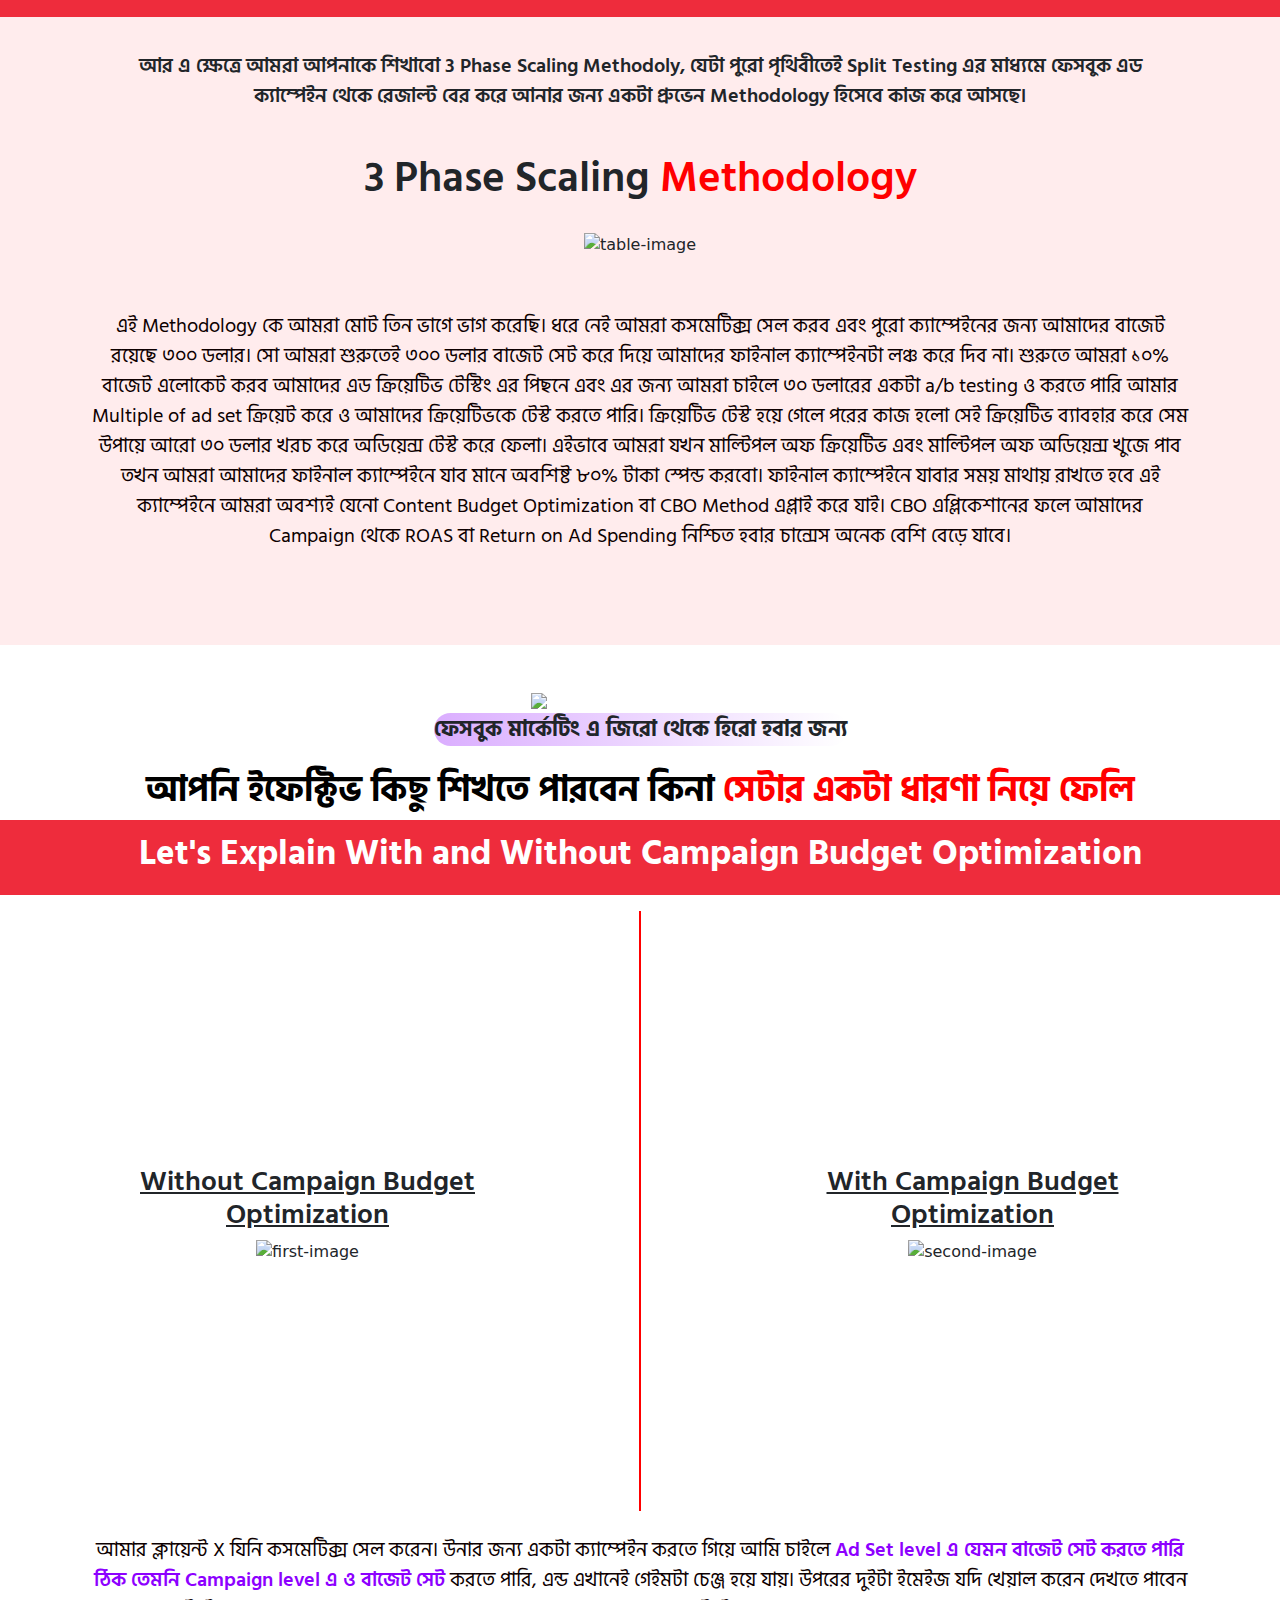
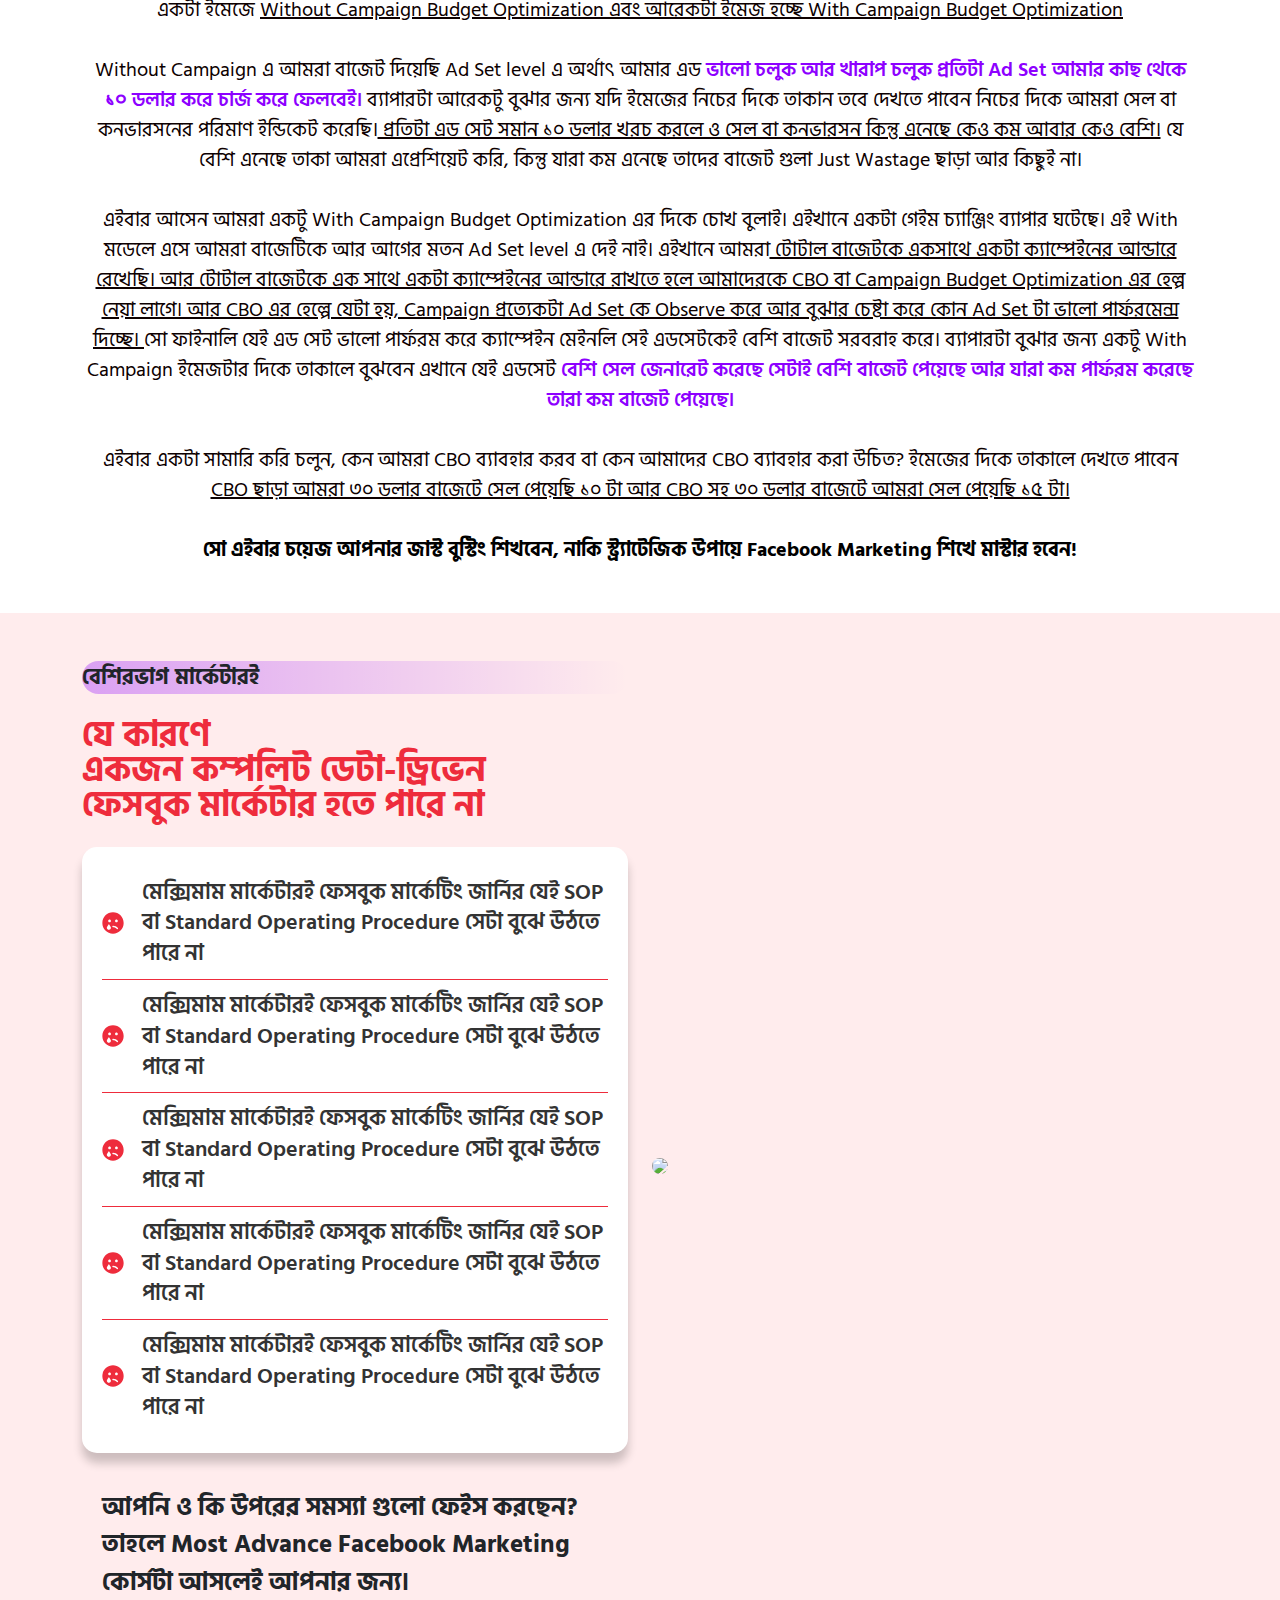
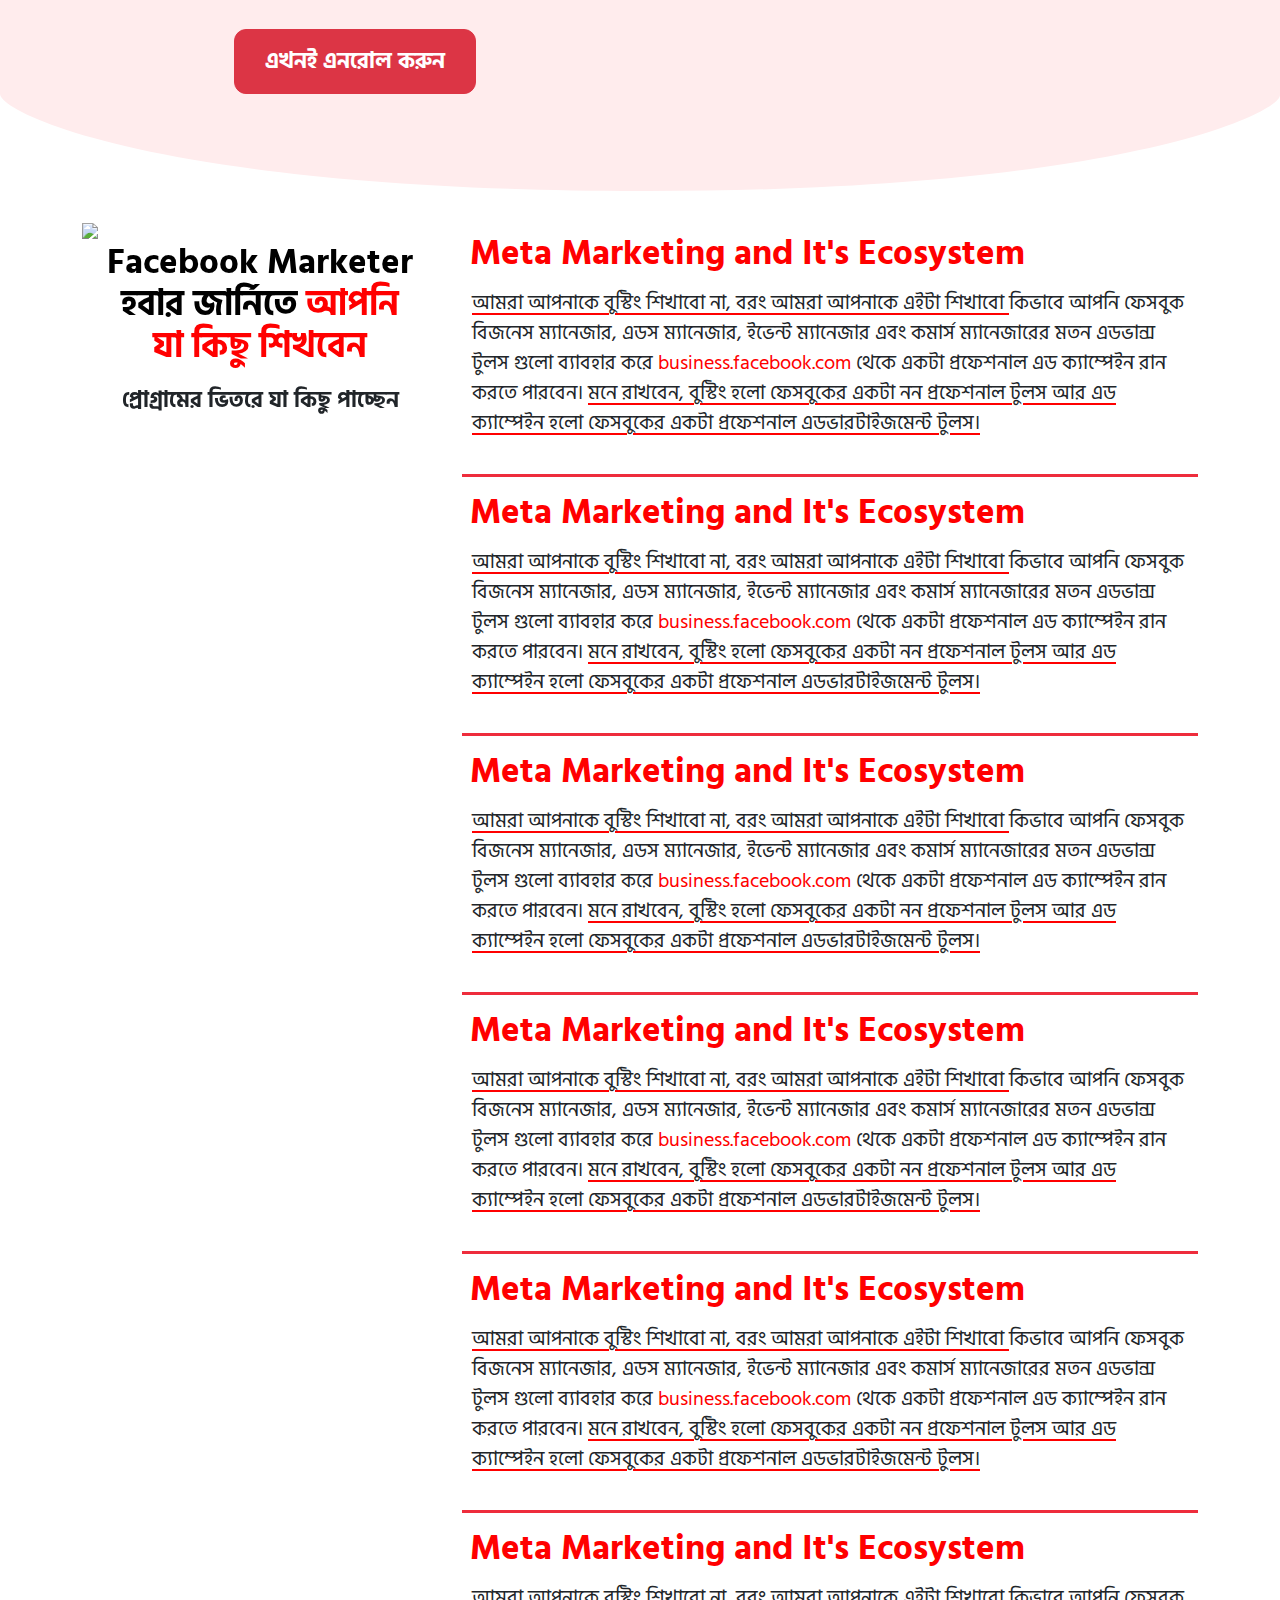
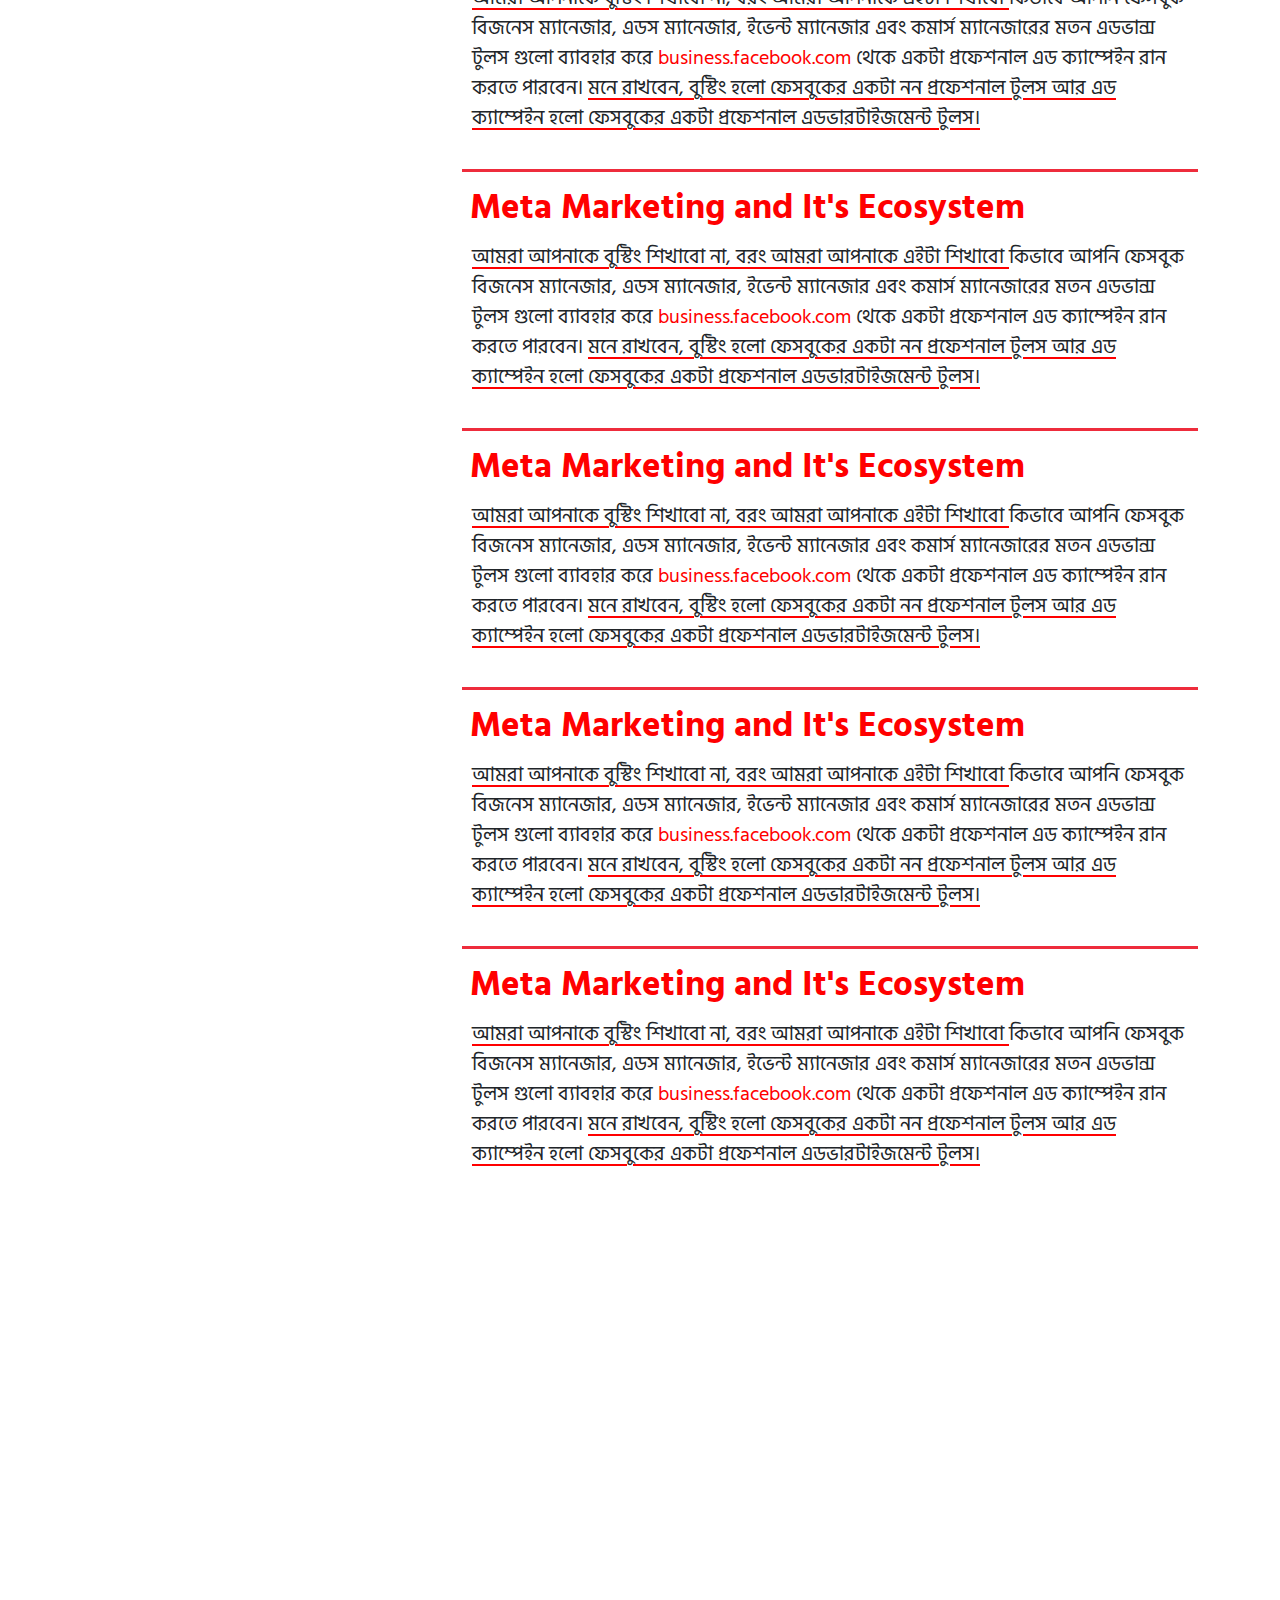
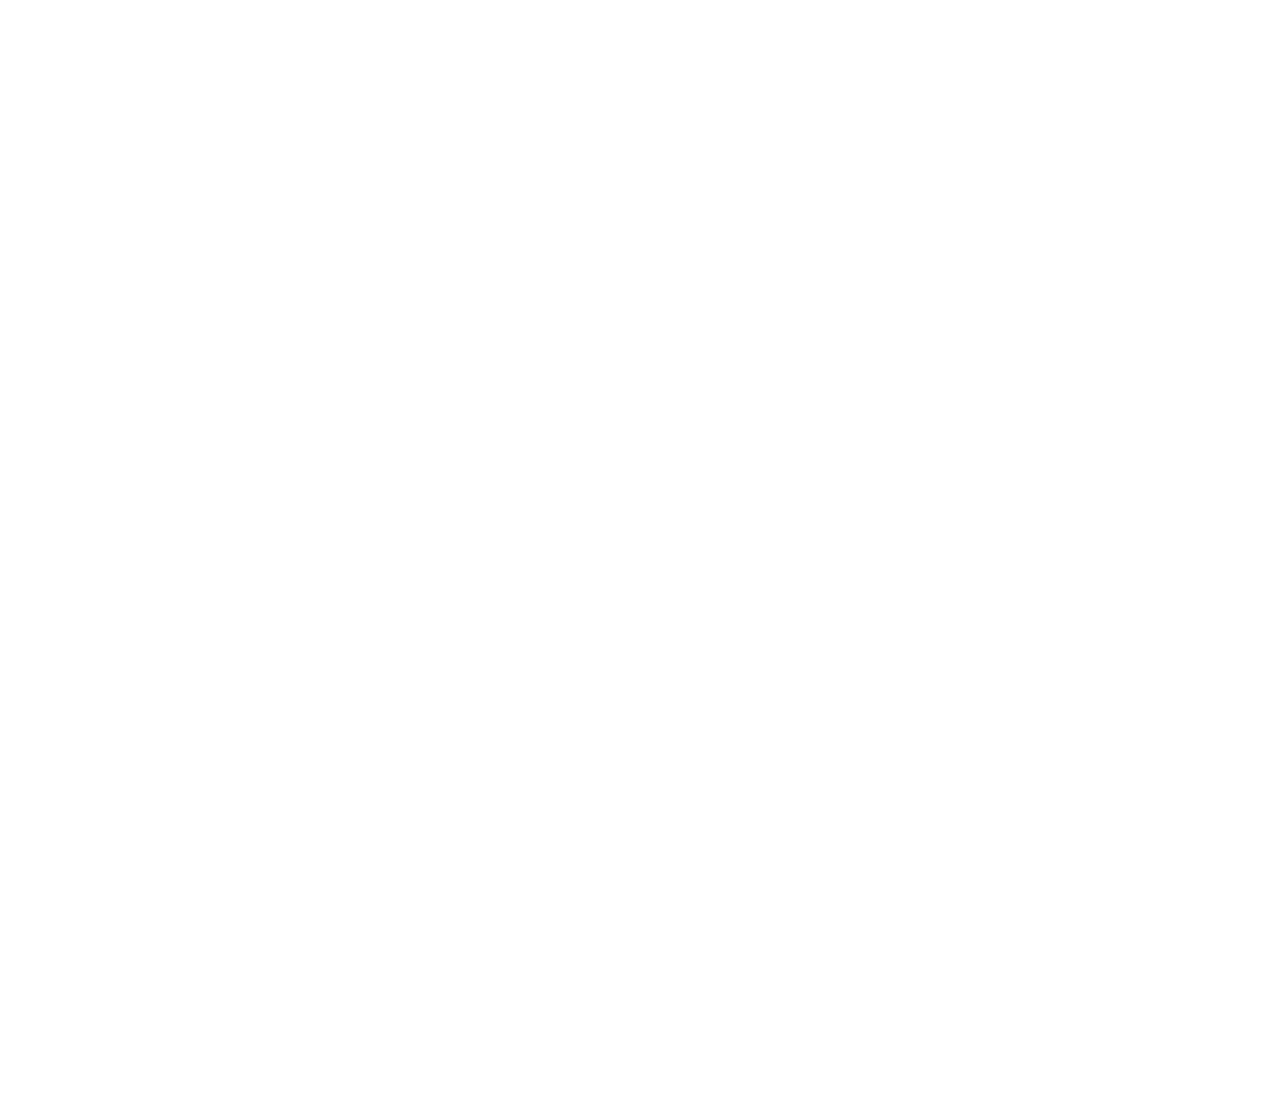
==== commit 82097228: "updated with sticky section done" ====
--- a/index.html
+++ b/index.html
@@ -272,6 +272,171 @@
                 </svg>
             </div>
         </section>
+
+
+        <!-- u will learn section -->
+        <section class="u-will-learn-section">
+            <div class="container">
+                <div class="row">
+                    <div class="col-lg-4 mb-4">
+                        <div class="sticky-top" style="top: 130px;">
+                            <img src="https://learningmate.academy/wp-content/uploads/2024/05/7321334_3627664.svg" class="img-fluid img-size-custom">
+
+                            <h3 class="effective-text-heading text-center">
+                                <span style="color:black">
+                                Facebook Marketer <br>
+                                হবার জার্নিতে</span> আপনি<br>
+                                যা কিছু শিখবেন
+                            </h3>
+
+                            <h6 class="mt-3 text-sticky-end">প্রোগ্রামের ভিতরে যা কিছু পাচ্ছেন</h6>
+                        </div>
+                    </div>
+
+                    <!-- for list of learning items -->
+                    <div class="col-lg-8">
+                        <!-- actual list for looping -->
+                        <div class="sticky-second-container">
+                            <h3 class="effective-text-heading">Meta Marketing and It's Ecosystem</h3>
+                            <p class="sticky-second-text">
+                                <span style="text-decoration: underline; text-underline-offset: 0.2em; text-decoration-color:red; text-decoration-thickness: 1.5px;">
+                                    আমরা আপনাকে বুস্টিং শিখাবো না, বরং আমরা আপনাকে এইটা শিখাবো
+                                </span> 
+                                কিভাবে আপনি ফেসবুক বিজনেস ম্যানেজার, এডস ম্যানেজার, ইভেন্ট ম্যানেজার এবং কমার্স ম্যানেজারের মতন এডভান্স টুলস গুলো ব্যাবহার করে 
+                                <span style="color: red;">business.facebook.com</span> থেকে একটা প্রফেশনাল এড ক্যাম্পেইন রান করতে পারবেন। 
+                                <span style="text-decoration: underline; text-underline-offset: 0.2em; text-decoration-color:red; text-decoration-thickness: 1.5px;">
+                                    মনে রাখবেন, বুস্টিং হলো ফেসবুকের একটা নন প্রফেশনাল টুলস আর এড ক্যাম্পেইন হলো ফেসবুকের একটা প্রফেশনাল এডভারটাইজমেন্ট টুলস।
+                                </span>
+                            </p>
+                        </div>
+                        <div class="sticky-second-container">
+                            <h3 class="effective-text-heading">Meta Marketing and It's Ecosystem</h3>
+                            <p class="sticky-second-text">
+                                <span style="text-decoration: underline; text-underline-offset: 0.2em; text-decoration-color:red; text-decoration-thickness: 1.5px;">
+                                    আমরা আপনাকে বুস্টিং শিখাবো না, বরং আমরা আপনাকে এইটা শিখাবো
+                                </span> 
+                                কিভাবে আপনি ফেসবুক বিজনেস ম্যানেজার, এডস ম্যানেজার, ইভেন্ট ম্যানেজার এবং কমার্স ম্যানেজারের মতন এডভান্স টুলস গুলো ব্যাবহার করে 
+                                <span style="color: red;">business.facebook.com</span> থেকে একটা প্রফেশনাল এড ক্যাম্পেইন রান করতে পারবেন। 
+                                <span style="text-decoration: underline; text-underline-offset: 0.2em; text-decoration-color:red; text-decoration-thickness: 1.5px;">
+                                    মনে রাখবেন, বুস্টিং হলো ফেসবুকের একটা নন প্রফেশনাল টুলস আর এড ক্যাম্পেইন হলো ফেসবুকের একটা প্রফেশনাল এডভারটাইজমেন্ট টুলস।
+                                </span>
+                            </p>
+                        </div>
+                        <div class="sticky-second-container">
+                            <h3 class="effective-text-heading">Meta Marketing and It's Ecosystem</h3>
+                            <p class="sticky-second-text">
+                                <span style="text-decoration: underline; text-underline-offset: 0.2em; text-decoration-color:red; text-decoration-thickness: 1.5px;">
+                                    আমরা আপনাকে বুস্টিং শিখাবো না, বরং আমরা আপনাকে এইটা শিখাবো
+                                </span> 
+                                কিভাবে আপনি ফেসবুক বিজনেস ম্যানেজার, এডস ম্যানেজার, ইভেন্ট ম্যানেজার এবং কমার্স ম্যানেজারের মতন এডভান্স টুলস গুলো ব্যাবহার করে 
+                                <span style="color: red;">business.facebook.com</span> থেকে একটা প্রফেশনাল এড ক্যাম্পেইন রান করতে পারবেন। 
+                                <span style="text-decoration: underline; text-underline-offset: 0.2em; text-decoration-color:red; text-decoration-thickness: 1.5px;">
+                                    মনে রাখবেন, বুস্টিং হলো ফেসবুকের একটা নন প্রফেশনাল টুলস আর এড ক্যাম্পেইন হলো ফেসবুকের একটা প্রফেশনাল এডভারটাইজমেন্ট টুলস।
+                                </span>
+                            </p>
+                        </div>
+                        <div class="sticky-second-container">
+                            <h3 class="effective-text-heading">Meta Marketing and It's Ecosystem</h3>
+                            <p class="sticky-second-text">
+                                <span style="text-decoration: underline; text-underline-offset: 0.2em; text-decoration-color:red; text-decoration-thickness: 1.5px;">
+                                    আমরা আপনাকে বুস্টিং শিখাবো না, বরং আমরা আপনাকে এইটা শিখাবো
+                                </span> 
+                                কিভাবে আপনি ফেসবুক বিজনেস ম্যানেজার, এডস ম্যানেজার, ইভেন্ট ম্যানেজার এবং কমার্স ম্যানেজারের মতন এডভান্স টুলস গুলো ব্যাবহার করে 
+                                <span style="color: red;">business.facebook.com</span> থেকে একটা প্রফেশনাল এড ক্যাম্পেইন রান করতে পারবেন। 
+                                <span style="text-decoration: underline; text-underline-offset: 0.2em; text-decoration-color:red; text-decoration-thickness: 1.5px;">
+                                    মনে রাখবেন, বুস্টিং হলো ফেসবুকের একটা নন প্রফেশনাল টুলস আর এড ক্যাম্পেইন হলো ফেসবুকের একটা প্রফেশনাল এডভারটাইজমেন্ট টুলস।
+                                </span>
+                            </p>
+                        </div>
+                        <div class="sticky-second-container">
+                            <h3 class="effective-text-heading">Meta Marketing and It's Ecosystem</h3>
+                            <p class="sticky-second-text">
+                                <span style="text-decoration: underline; text-underline-offset: 0.2em; text-decoration-color:red; text-decoration-thickness: 1.5px;">
+                                    আমরা আপনাকে বুস্টিং শিখাবো না, বরং আমরা আপনাকে এইটা শিখাবো
+                                </span> 
+                                কিভাবে আপনি ফেসবুক বিজনেস ম্যানেজার, এডস ম্যানেজার, ইভেন্ট ম্যানেজার এবং কমার্স ম্যানেজারের মতন এডভান্স টুলস গুলো ব্যাবহার করে 
+                                <span style="color: red;">business.facebook.com</span> থেকে একটা প্রফেশনাল এড ক্যাম্পেইন রান করতে পারবেন। 
+                                <span style="text-decoration: underline; text-underline-offset: 0.2em; text-decoration-color:red; text-decoration-thickness: 1.5px;">
+                                    মনে রাখবেন, বুস্টিং হলো ফেসবুকের একটা নন প্রফেশনাল টুলস আর এড ক্যাম্পেইন হলো ফেসবুকের একটা প্রফেশনাল এডভারটাইজমেন্ট টুলস।
+                                </span>
+                            </p>
+                        </div>
+                        <div class="sticky-second-container">
+                            <h3 class="effective-text-heading">Meta Marketing and It's Ecosystem</h3>
+                            <p class="sticky-second-text">
+                                <span style="text-decoration: underline; text-underline-offset: 0.2em; text-decoration-color:red; text-decoration-thickness: 1.5px;">
+                                    আমরা আপনাকে বুস্টিং শিখাবো না, বরং আমরা আপনাকে এইটা শিখাবো
+                                </span> 
+                                কিভাবে আপনি ফেসবুক বিজনেস ম্যানেজার, এডস ম্যানেজার, ইভেন্ট ম্যানেজার এবং কমার্স ম্যানেজারের মতন এডভান্স টুলস গুলো ব্যাবহার করে 
+                                <span style="color: red;">business.facebook.com</span> থেকে একটা প্রফেশনাল এড ক্যাম্পেইন রান করতে পারবেন। 
+                                <span style="text-decoration: underline; text-underline-offset: 0.2em; text-decoration-color:red; text-decoration-thickness: 1.5px;">
+                                    মনে রাখবেন, বুস্টিং হলো ফেসবুকের একটা নন প্রফেশনাল টুলস আর এড ক্যাম্পেইন হলো ফেসবুকের একটা প্রফেশনাল এডভারটাইজমেন্ট টুলস।
+                                </span>
+                            </p>
+                        </div>
+                        <div class="sticky-second-container">
+                            <h3 class="effective-text-heading">Meta Marketing and It's Ecosystem</h3>
+                            <p class="sticky-second-text">
+                                <span style="text-decoration: underline; text-underline-offset: 0.2em; text-decoration-color:red; text-decoration-thickness: 1.5px;">
+                                    আমরা আপনাকে বুস্টিং শিখাবো না, বরং আমরা আপনাকে এইটা শিখাবো
+                                </span> 
+                                কিভাবে আপনি ফেসবুক বিজনেস ম্যানেজার, এডস ম্যানেজার, ইভেন্ট ম্যানেজার এবং কমার্স ম্যানেজারের মতন এডভান্স টুলস গুলো ব্যাবহার করে 
+                                <span style="color: red;">business.facebook.com</span> থেকে একটা প্রফেশনাল এড ক্যাম্পেইন রান করতে পারবেন। 
+                                <span style="text-decoration: underline; text-underline-offset: 0.2em; text-decoration-color:red; text-decoration-thickness: 1.5px;">
+                                    মনে রাখবেন, বুস্টিং হলো ফেসবুকের একটা নন প্রফেশনাল টুলস আর এড ক্যাম্পেইন হলো ফেসবুকের একটা প্রফেশনাল এডভারটাইজমেন্ট টুলস।
+                                </span>
+                            </p>
+                        </div>
+                        <div class="sticky-second-container">
+                            <h3 class="effective-text-heading">Meta Marketing and It's Ecosystem</h3>
+                            <p class="sticky-second-text">
+                                <span style="text-decoration: underline; text-underline-offset: 0.2em; text-decoration-color:red; text-decoration-thickness: 1.5px;">
+                                    আমরা আপনাকে বুস্টিং শিখাবো না, বরং আমরা আপনাকে এইটা শিখাবো
+                                </span> 
+                                কিভাবে আপনি ফেসবুক বিজনেস ম্যানেজার, এডস ম্যানেজার, ইভেন্ট ম্যানেজার এবং কমার্স ম্যানেজারের মতন এডভান্স টুলস গুলো ব্যাবহার করে 
+                                <span style="color: red;">business.facebook.com</span> থেকে একটা প্রফেশনাল এড ক্যাম্পেইন রান করতে পারবেন। 
+                                <span style="text-decoration: underline; text-underline-offset: 0.2em; text-decoration-color:red; text-decoration-thickness: 1.5px;">
+                                    মনে রাখবেন, বুস্টিং হলো ফেসবুকের একটা নন প্রফেশনাল টুলস আর এড ক্যাম্পেইন হলো ফেসবুকের একটা প্রফেশনাল এডভারটাইজমেন্ট টুলস।
+                                </span>
+                            </p>
+                        </div>
+                        <div class="sticky-second-container">
+                            <h3 class="effective-text-heading">Meta Marketing and It's Ecosystem</h3>
+                            <p class="sticky-second-text">
+                                <span style="text-decoration: underline; text-underline-offset: 0.2em; text-decoration-color:red; text-decoration-thickness: 1.5px;">
+                                    আমরা আপনাকে বুস্টিং শিখাবো না, বরং আমরা আপনাকে এইটা শিখাবো
+                                </span> 
+                                কিভাবে আপনি ফেসবুক বিজনেস ম্যানেজার, এডস ম্যানেজার, ইভেন্ট ম্যানেজার এবং কমার্স ম্যানেজারের মতন এডভান্স টুলস গুলো ব্যাবহার করে 
+                                <span style="color: red;">business.facebook.com</span> থেকে একটা প্রফেশনাল এড ক্যাম্পেইন রান করতে পারবেন। 
+                                <span style="text-decoration: underline; text-underline-offset: 0.2em; text-decoration-color:red; text-decoration-thickness: 1.5px;">
+                                    মনে রাখবেন, বুস্টিং হলো ফেসবুকের একটা নন প্রফেশনাল টুলস আর এড ক্যাম্পেইন হলো ফেসবুকের একটা প্রফেশনাল এডভারটাইজমেন্ট টুলস।
+                                </span>
+                            </p>
+                        </div>
+                        <div class="sticky-second-container">
+                            <h3 class="effective-text-heading">Meta Marketing and It's Ecosystem</h3>
+                            <p class="sticky-second-text">
+                                <span style="text-decoration: underline; text-underline-offset: 0.2em; text-decoration-color:red; text-decoration-thickness: 1.5px;">
+                                    আমরা আপনাকে বুস্টিং শিখাবো না, বরং আমরা আপনাকে এইটা শিখাবো
+                                </span> 
+                                কিভাবে আপনি ফেসবুক বিজনেস ম্যানেজার, এডস ম্যানেজার, ইভেন্ট ম্যানেজার এবং কমার্স ম্যানেজারের মতন এডভান্স টুলস গুলো ব্যাবহার করে 
+                                <span style="color: red;">business.facebook.com</span> থেকে একটা প্রফেশনাল এড ক্যাম্পেইন রান করতে পারবেন। 
+                                <span style="text-decoration: underline; text-underline-offset: 0.2em; text-decoration-color:red; text-decoration-thickness: 1.5px;">
+                                    মনে রাখবেন, বুস্টিং হলো ফেসবুকের একটা নন প্রফেশনাল টুলস আর এড ক্যাম্পেইন হলো ফেসবুকের একটা প্রফেশনাল এডভারটাইজমেন্ট টুলস।
+                                </span>
+                            </p>
+                        </div>
+                    </div>
+                    <!-- list grid end -->
+                </div>
+            </div>
+        </section>
+
+
+        <!-- new section -->
+        <section style="height: 1500px;">
+            
+        </section>
     </div>
 </body>
 </html>--- a/style.css
+++ b/style.css
@@ -331,6 +331,30 @@
     line-height: 1.5em;
 }
 
+.text-sticky-end {
+    text-align: center;
+    font-family: "Hind Siliguri", Sans-serif;
+    font-size: 22px;
+    font-weight: 700;
+    line-height: 1.5em;
+}
+
+.sticky-second-container {
+    padding: 15px 0; 
+    border-bottom: 3px solid #EE2C3C;
+}
+
+.sticky-second-container:last-child {
+    border-bottom: none;
+}
+
+.sticky-second-text {
+    font-family: "Hind Siliguri", Sans-serif;
+    font-size: 20px;
+    font-weight: 400;
+    padding: 5px 10px;
+}
+
 /* Responsive Styling */
 @media (max-width: 767px) {
     .d-flex-custom {
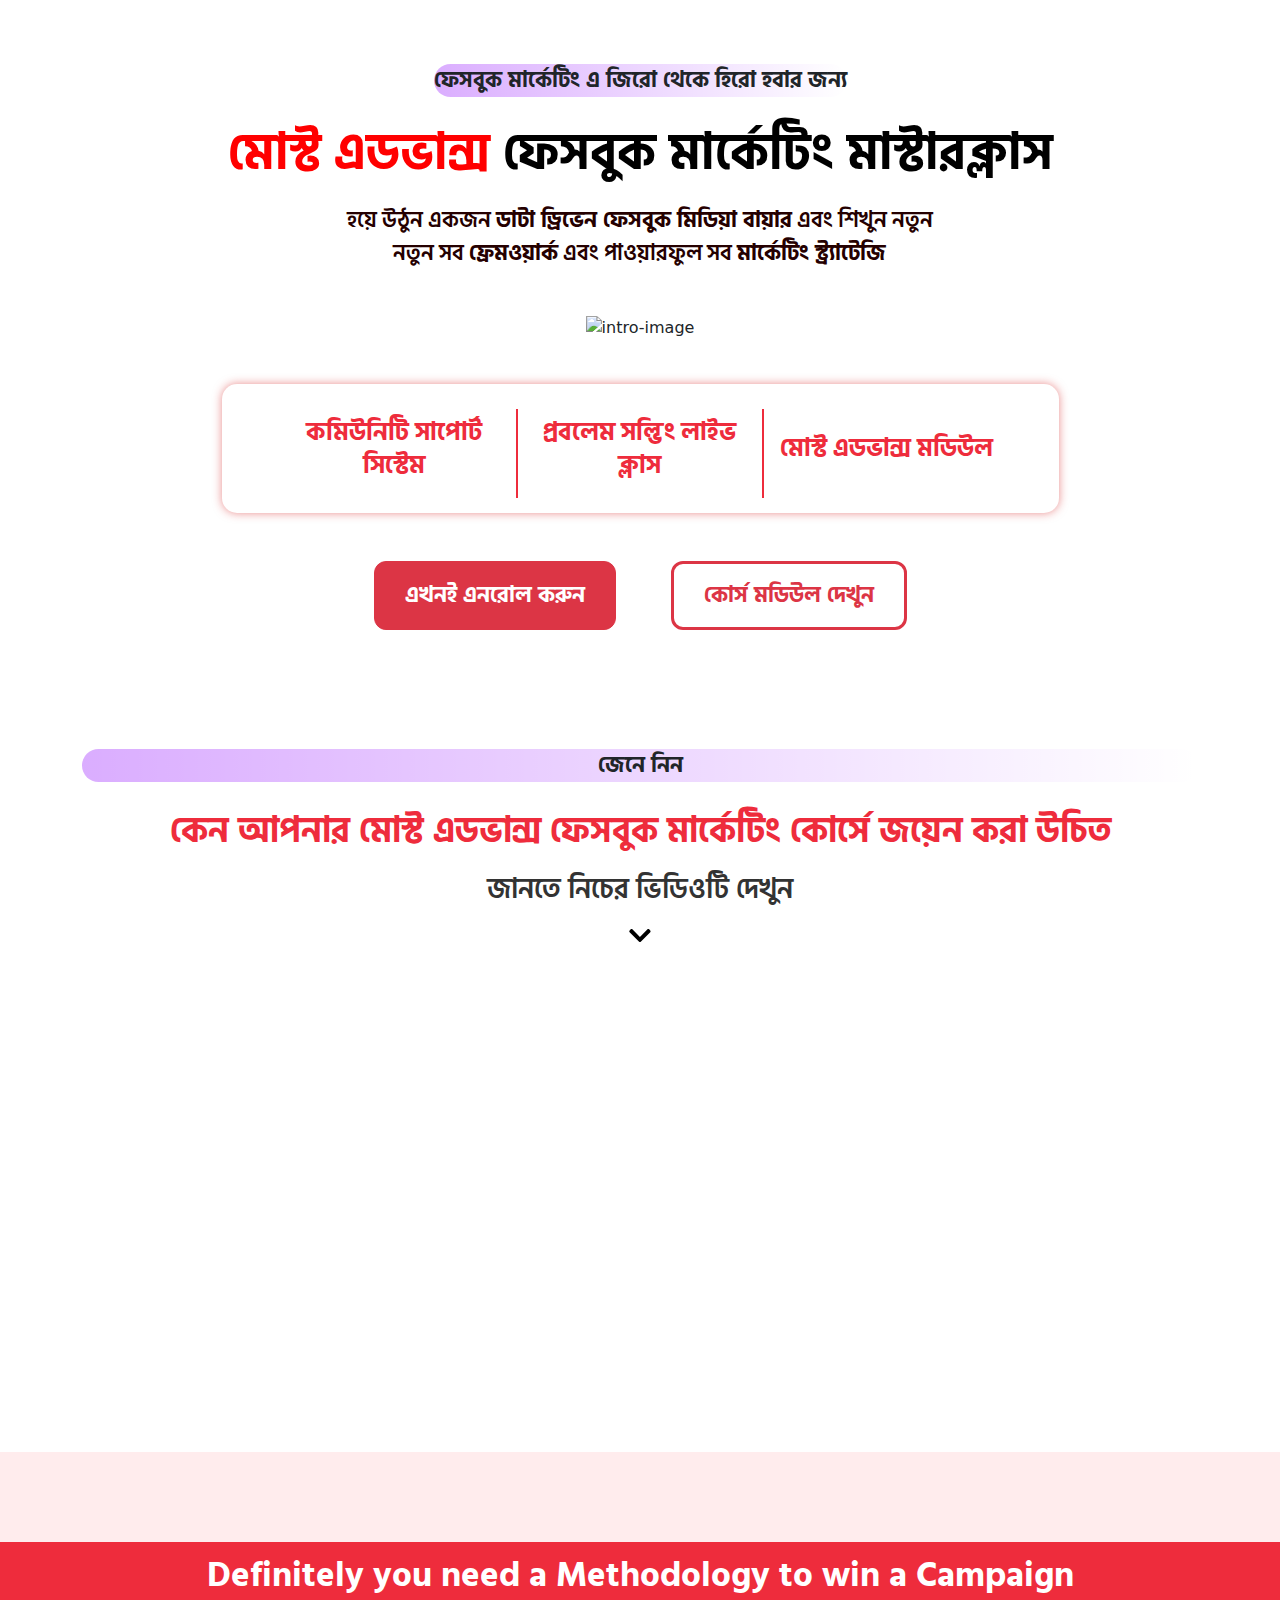
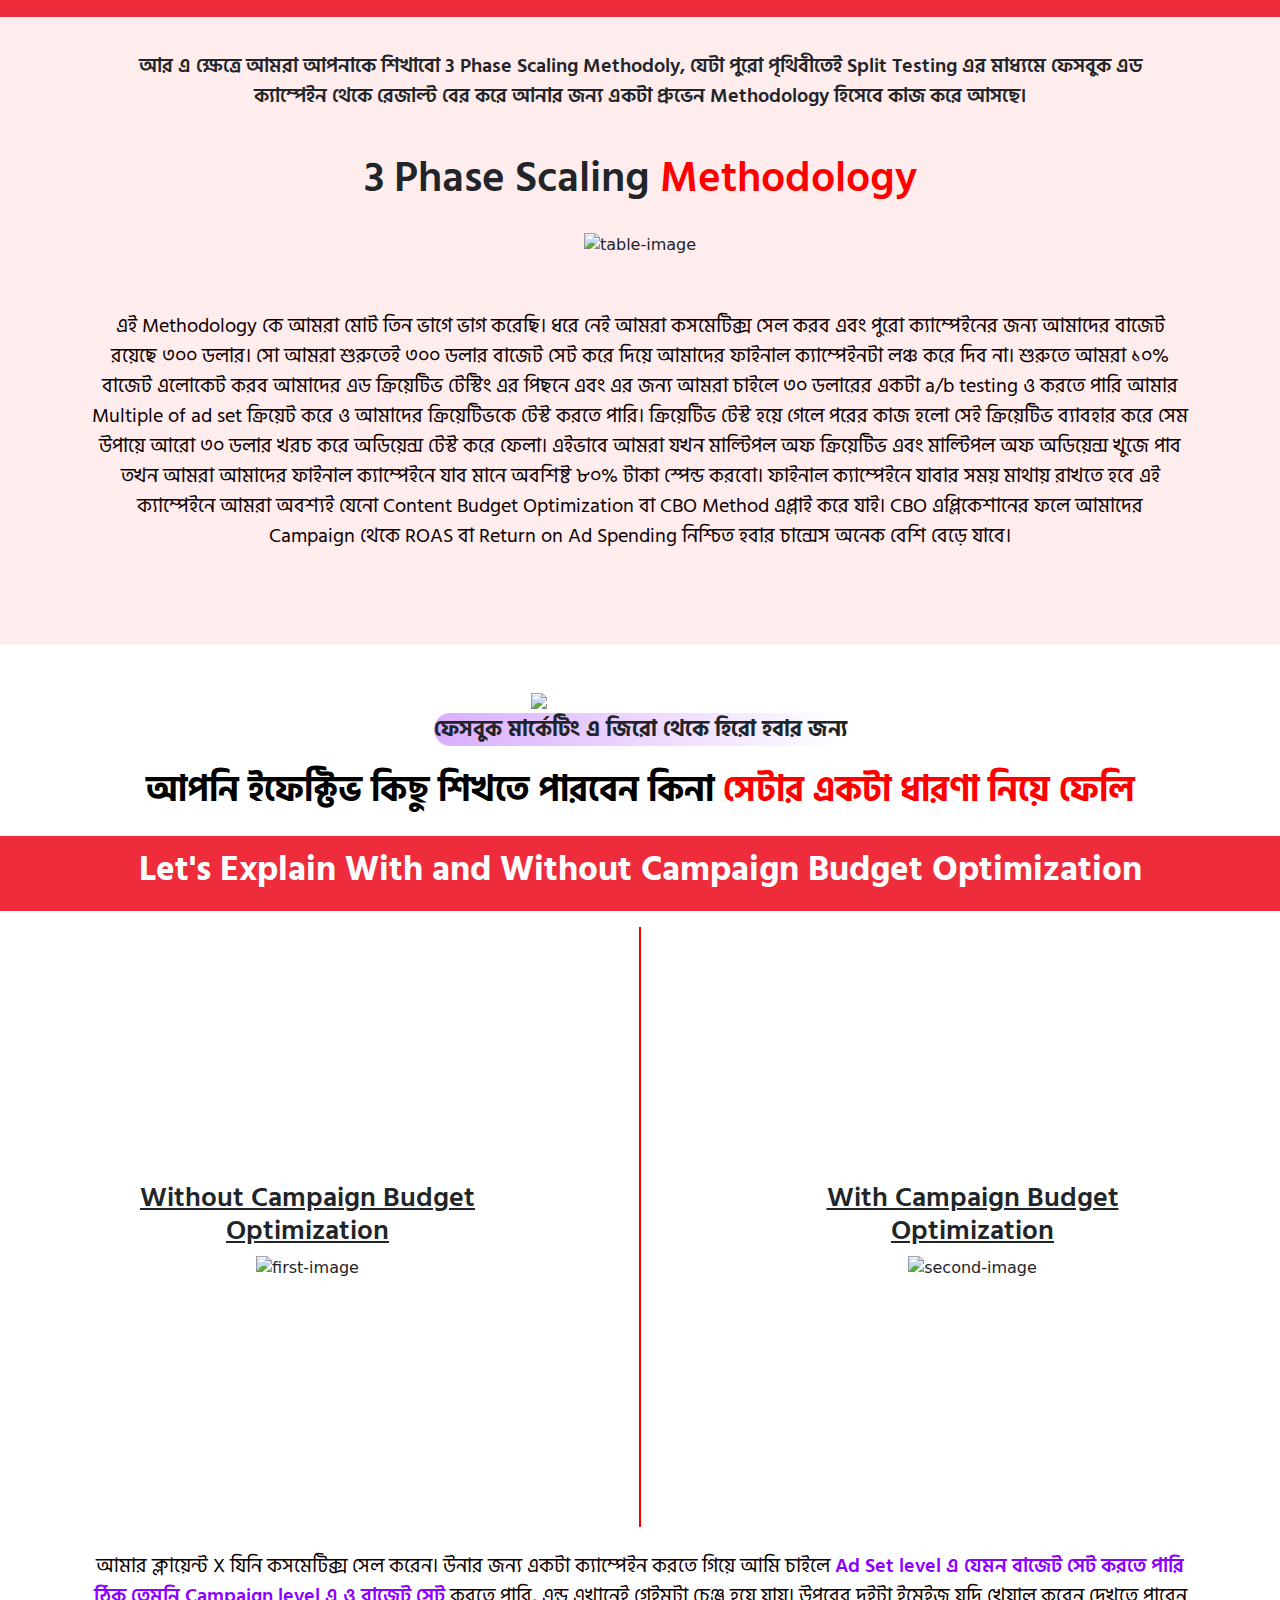
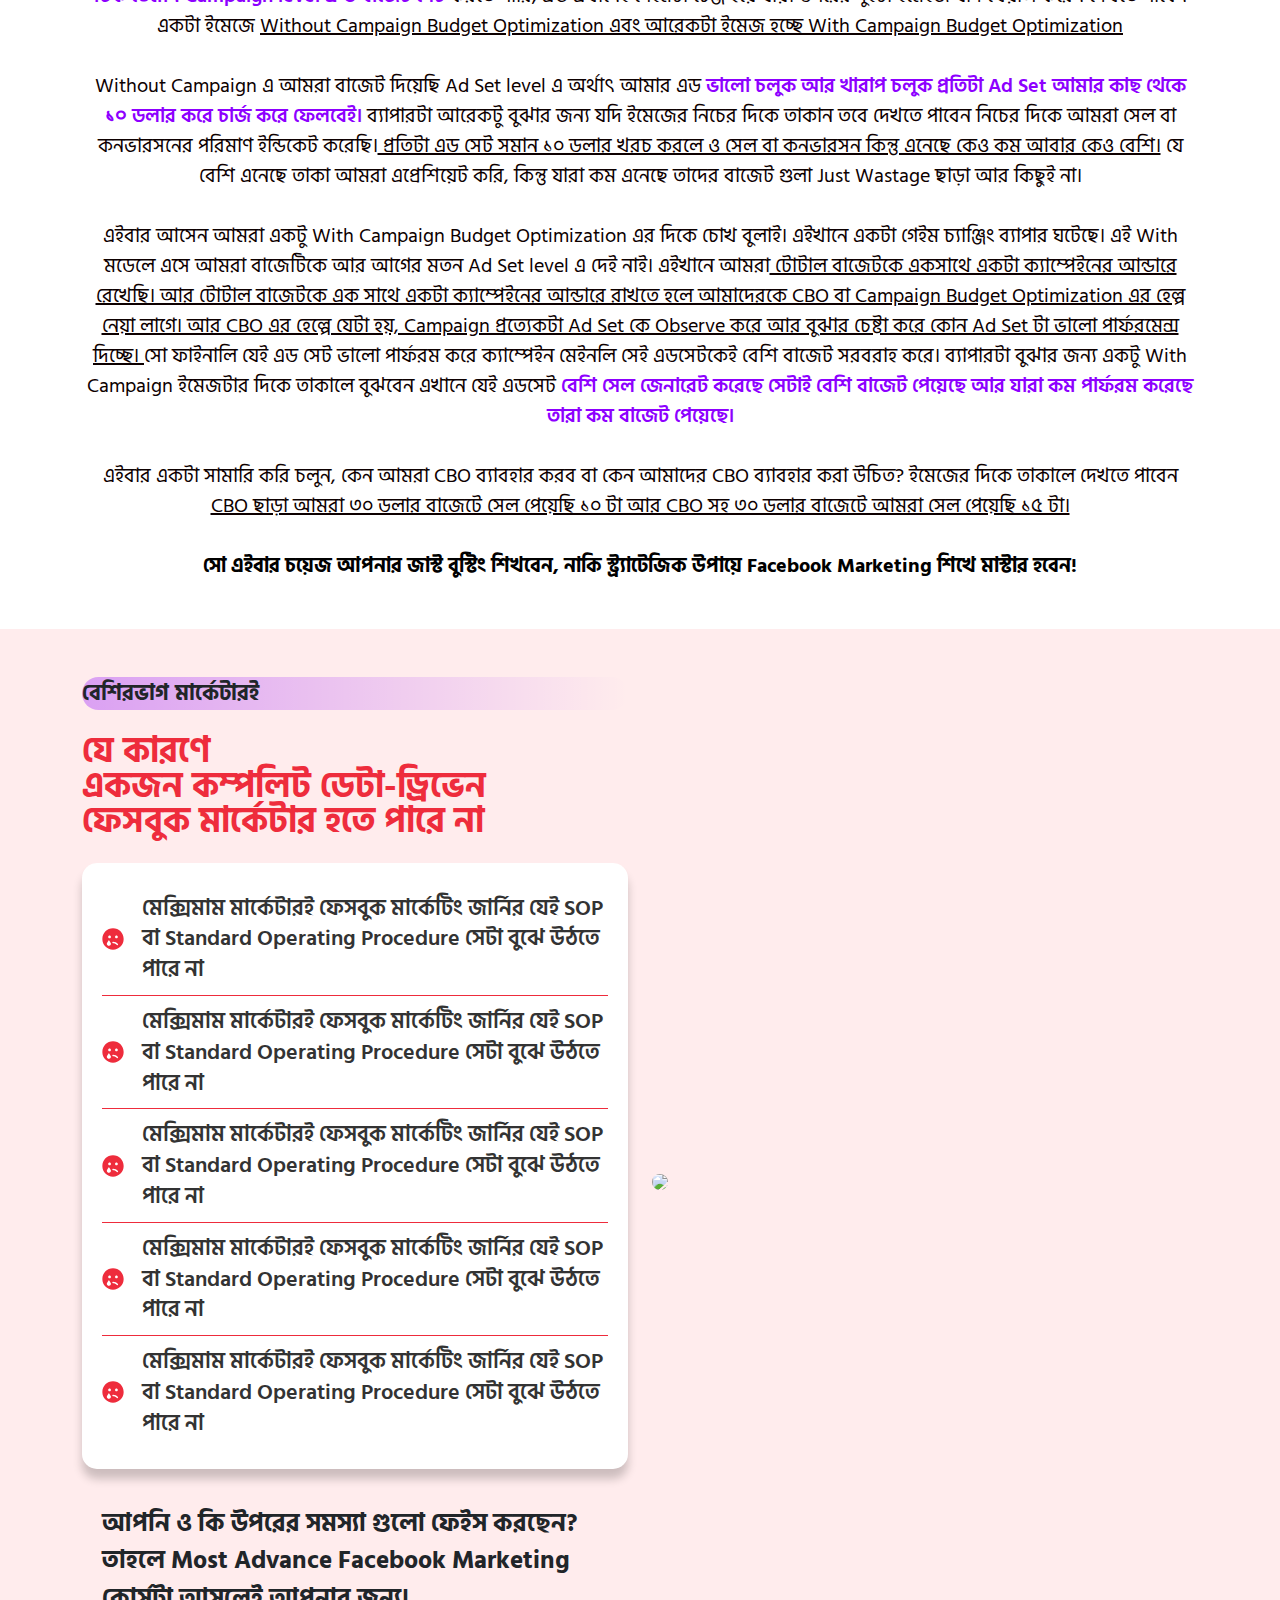
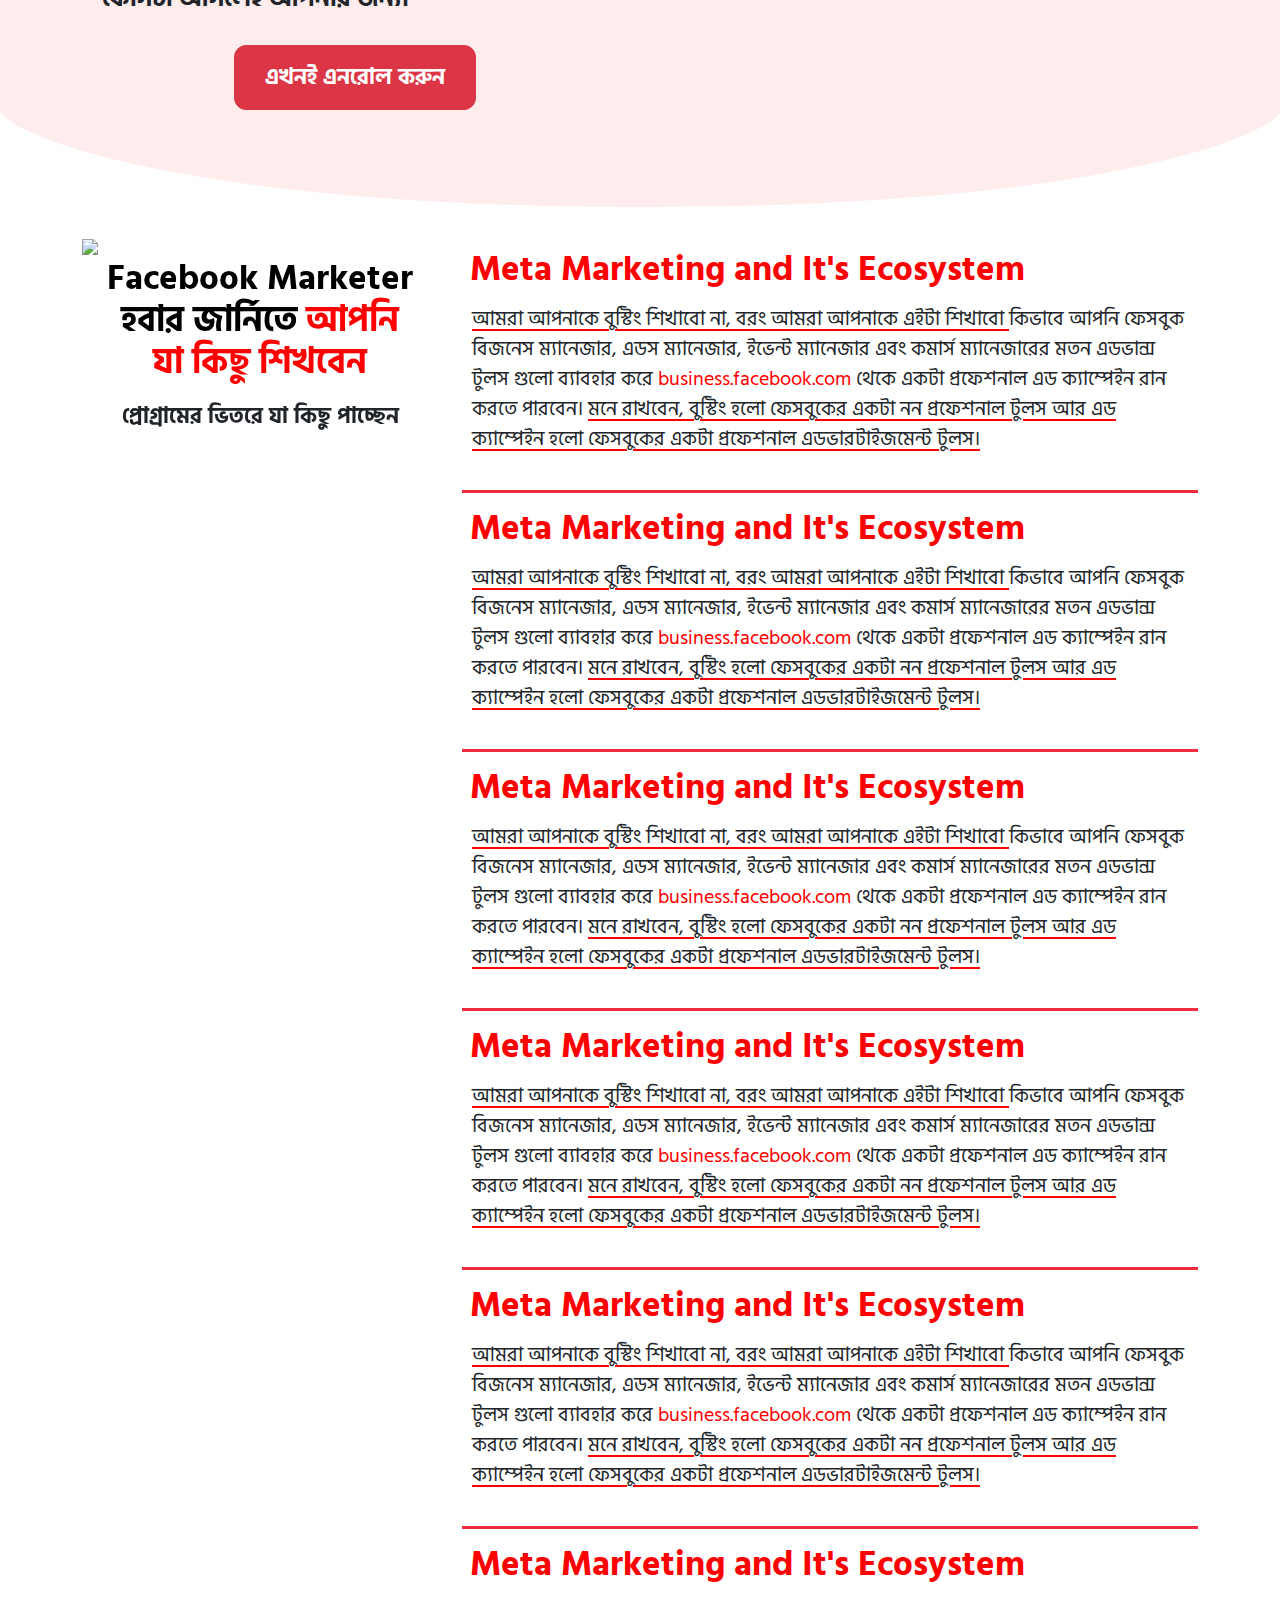
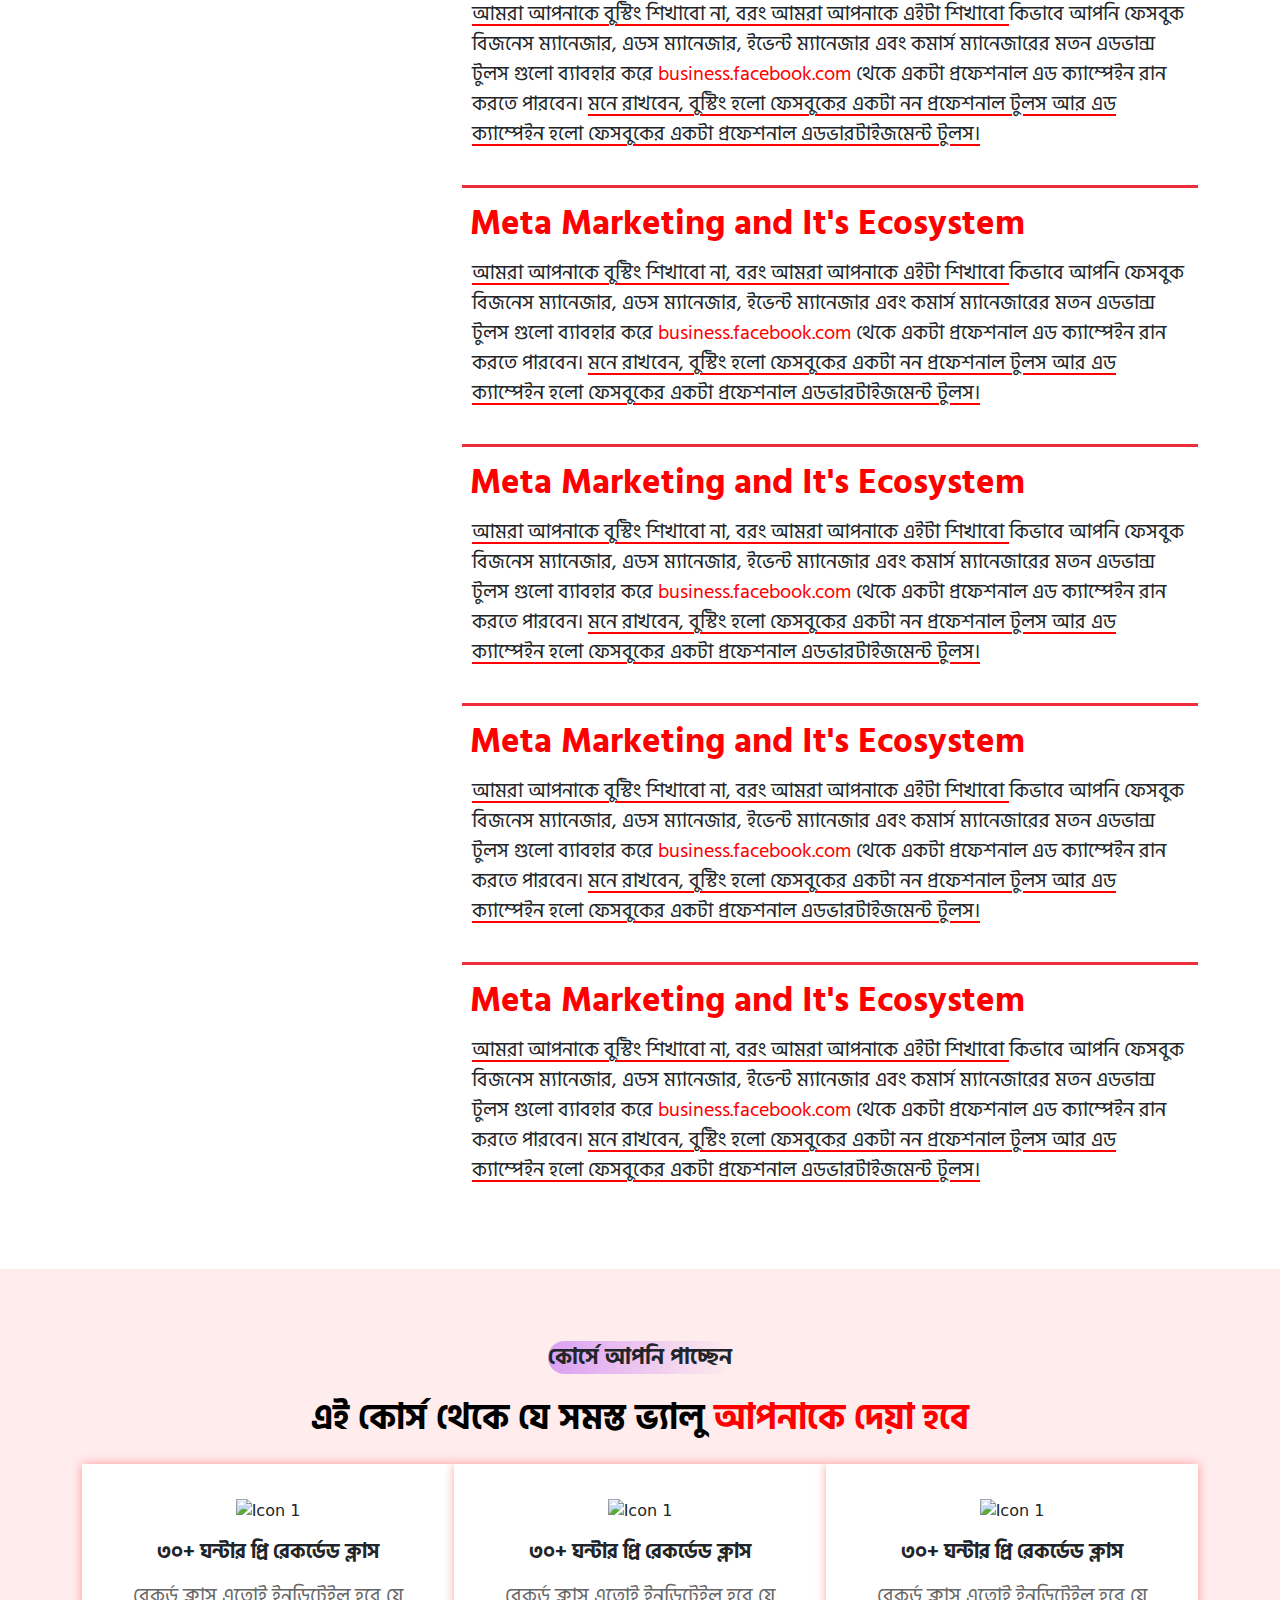
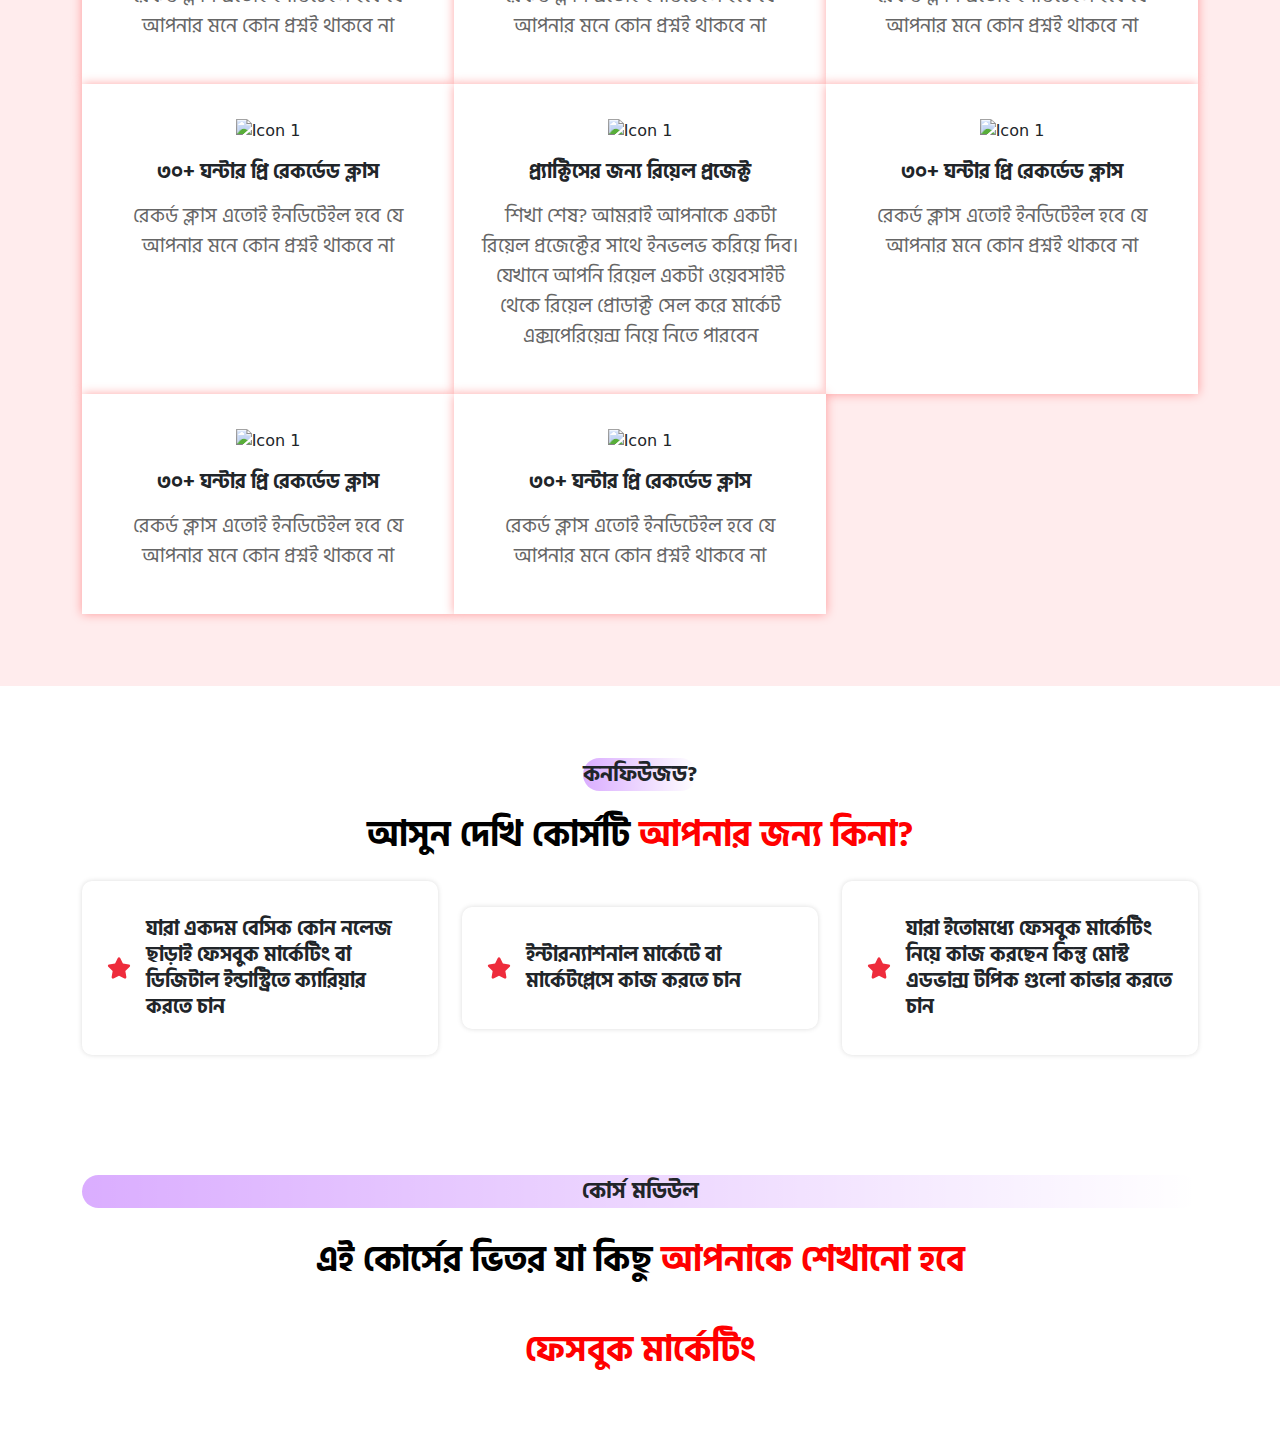
==== commit d10cbf4f: "updated with html and css" ====
--- a/index.html
+++ b/index.html
@@ -128,7 +128,7 @@
                 <h5 class="text-mini-header text-center text-bg">ফেসবুক মার্কেটিং এ জিরো থেকে হিরো হবার জন্য</h5>
             </div>
 
-            <div class="text-center mb-2">
+            <div class="text-center mb-4">
                 <h2 class="effective-text-heading"><span style="color:black">আপনি ইফেক্টিভ কিছু শিখতে পারবেন কিনা </span>সেটার একটা ধারণা নিয়ে ফেলি</h2>
             </div>
 
@@ -433,9 +433,148 @@
         </section>
 
 
-        <!-- new section -->
-        <section style="height: 1500px;">
-            
+        <!-- course value section -->
+        <section class="course-value-section mt-5 pb-5">
+            <div class="container pt-5">
+                <div class="d-flex justify-content-center pt-4 mb-3">
+                    <h5 class="text-mini-header text-center text-bg">কোর্সে আপনি পাচ্ছেন</h5>
+                </div>
+                <div class="text-center mb-4">
+                    <h2 class="effective-text-heading"><span style="color:black">এই কোর্স থেকে যে সমস্ত ভ্যালু </span>আপনাকে দেয়া হবে</h2>
+                </div>
+
+                <div class="row no-gutters mb-4">
+                    <!-- Card loop here  -->
+                    <div class="col-12 col-md-6 col-lg-4">
+                        <div class="custom-card">
+                            <img src="https://learningmate.academy/wp-content/uploads/2024/05/video.png" alt="Icon 1" class="card-icon mb-3">
+                            <h4 class="card-title mb-3">৩০+ ঘন্টার প্রি রেকর্ডেড ক্লাস</h4>
+                            <p class="card-text pb-2">রেকর্ড ক্লাস এতোই ইনডিটেইল হবে যে আপনার মনে কোন প্রশ্নই থাকবে না</p>
+                        </div>
+                    </div>
+                    <!-- single card end here -->
+                    <div class="col-12 col-md-6 col-lg-4">
+                        <div class="custom-card">
+                            <img src="https://learningmate.academy/wp-content/uploads/2024/05/video.png" alt="Icon 1" class="card-icon mb-3">
+                            <h4 class="card-title mb-3">৩০+ ঘন্টার প্রি রেকর্ডেড ক্লাস</h4>
+                            <p class="card-text pb-2">রেকর্ড ক্লাস এতোই ইনডিটেইল হবে যে আপনার মনে কোন প্রশ্নই থাকবে না</p>
+                        </div>
+                    </div>
+                    <div class="col-12 col-md-6 col-lg-4">
+                        <div class="custom-card">
+                            <img src="https://learningmate.academy/wp-content/uploads/2024/05/video.png" alt="Icon 1" class="card-icon mb-3">
+                            <h4 class="card-title mb-3">৩০+ ঘন্টার প্রি রেকর্ডেড ক্লাস</h4>
+                            <p class="card-text pb-2">রেকর্ড ক্লাস এতোই ইনডিটেইল হবে যে আপনার মনে কোন প্রশ্নই থাকবে না</p>
+                        </div>
+                    </div>
+                    <div class="col-12 col-md-6 col-lg-4">
+                        <div class="custom-card">
+                            <img src="https://learningmate.academy/wp-content/uploads/2024/05/video.png" alt="Icon 1" class="card-icon mb-3">
+                            <h4 class="card-title mb-3">৩০+ ঘন্টার প্রি রেকর্ডেড ক্লাস</h4>
+                            <p class="card-text pb-2">রেকর্ড ক্লাস এতোই ইনডিটেইল হবে যে আপনার মনে কোন প্রশ্নই থাকবে না</p>
+                        </div>
+                    </div>
+                    <div class="col-12 col-md-6 col-lg-4">
+                        <div class="custom-card">
+                            <img src="https://learningmate.academy/wp-content/uploads/2024/05/project.png" alt="Icon 1" class="card-icon mb-3">
+                            <h4 class="card-title mb-3">প্র্যাক্টিসের জন্য রিয়েল প্রজেক্ট </h4>
+                            <p class="card-text pb-2">শিখা শেষ? আমরাই আপনাকে একটা রিয়েল প্রজেক্টের সাথে ইনভলভ করিয়ে দিব। যেখানে আপনি রিয়েল একটা ওয়েবসাইট থেকে রিয়েল প্রোডাক্ট সেল করে মার্কেট এক্সপেরিয়েন্স নিয়ে নিতে পারবেন</p>
+                        </div>
+                    </div>
+                    <div class="col-12 col-md-6 col-lg-4">
+                        <div class="custom-card">
+                            <img src="https://learningmate.academy/wp-content/uploads/2024/05/video.png" alt="Icon 1" class="card-icon mb-3">
+                            <h4 class="card-title mb-3">৩০+ ঘন্টার প্রি রেকর্ডেড ক্লাস</h4>
+                            <p class="card-text pb-2">রেকর্ড ক্লাস এতোই ইনডিটেইল হবে যে আপনার মনে কোন প্রশ্নই থাকবে না</p>
+                        </div>
+                    </div>
+                    <div class="col-12 col-md-6 col-lg-4">
+                        <div class="custom-card">
+                            <img src="https://learningmate.academy/wp-content/uploads/2024/05/video.png" alt="Icon 1" class="card-icon mb-3">
+                            <h4 class="card-title mb-3">৩০+ ঘন্টার প্রি রেকর্ডেড ক্লাস</h4>
+                            <p class="card-text pb-2">রেকর্ড ক্লাস এতোই ইনডিটেইল হবে যে আপনার মনে কোন প্রশ্নই থাকবে না</p>
+                        </div>
+                    </div>
+                    <div class="col-12 col-md-6 col-lg-4">
+                        <div class="custom-card">
+                            <img src="https://learningmate.academy/wp-content/uploads/2024/05/video.png" alt="Icon 1" class="card-icon mb-3">
+                            <h4 class="card-title mb-3">৩০+ ঘন্টার প্রি রেকর্ডেড ক্লাস</h4>
+                            <p class="card-text pb-2">রেকর্ড ক্লাস এতোই ইনডিটেইল হবে যে আপনার মনে কোন প্রশ্নই থাকবে না</p>
+                        </div>
+                    </div>
+                </div>
+                <!-- card section end here -->
+            </div>
+        </section>
+
+
+        <!-- confused section -->
+        <section class="confused-section mt-5 pb-5">
+            <div class="container">
+                <div class="d-flex justify-content-center pt-4 mb-3">
+                    <h5 class="text-mini-header text-center text-bg">কনফিউজড?</h5>
+                </div>
+                <div class="text-center mb-4">
+                    <h2 class="effective-text-heading"><span style="color:black">আসুন দেখি কোর্সটি</span> আপনার জন্য কিনা?</h2>
+                </div>
+
+                <div class="row align-items-center">
+                    <!-- Card loop here -->
+                    <div class="col-12 col-md-6 col-lg-4 mb-4">
+                        <div class="two-column-card">
+                            <div class="icon-column">
+                                <svg aria-hidden="true" class="star-icon" viewBox="0 0 576 512" xmlns="http://www.w3.org/2000/svg">
+                                    <path d="M259.3 17.8L194 150.2 47.9 171.5c-26.2 3.8-36.7 36.1-17.7 54.6l105.7 103-25 145.5c-4.5 26.3 23.2 46 46.4 33.7L288 439.6l130.7 68.7c23.2 12.2 50.9-7.4 46.4-33.7l-25-145.5 105.7-103c19-18.5 8.5-50.8-17.7-54.6L382 150.2 316.7 17.8c-11.7-23.6-45.6-23.9-57.4 0z"></path>
+                                </svg>
+                            </div>
+                            <div class="text-column">
+                                <h4 class="card-title">যারা একদম বেসিক কোন নলেজ ছাড়াই ফেসবুক মার্কেটিং বা ডিজিটাল ইন্ডাস্ট্রিতে ক্যারিয়ার করতে চান</h4>
+                            </div>
+                        </div>
+                    </div>
+                    <!-- first card end -->
+                    <div class="col-12 col-md-6 col-lg-4 mb-4">
+                        <div class="two-column-card">
+                            <div class="icon-column">
+                                <svg aria-hidden="true" class="star-icon" viewBox="0 0 576 512" xmlns="http://www.w3.org/2000/svg">
+                                    <path d="M259.3 17.8L194 150.2 47.9 171.5c-26.2 3.8-36.7 36.1-17.7 54.6l105.7 103-25 145.5c-4.5 26.3 23.2 46 46.4 33.7L288 439.6l130.7 68.7c23.2 12.2 50.9-7.4 46.4-33.7l-25-145.5 105.7-103c19-18.5 8.5-50.8-17.7-54.6L382 150.2 316.7 17.8c-11.7-23.6-45.6-23.9-57.4 0z"></path>
+                                </svg>
+                            </div>
+                            <div class="text-column">
+                                <h4 class="card-title">ইন্টারন্যাশনাল মার্কেটে বা মার্কেটপ্লেসে কাজ করতে চান</h4>
+                            </div>
+                        </div>
+                    </div>
+                    <div class="col-12 col-md-6 col-lg-4 mb-4">
+                        <div class="two-column-card">
+                            <div class="icon-column">
+                                <svg aria-hidden="true" class="star-icon" viewBox="0 0 576 512" xmlns="http://www.w3.org/2000/svg">
+                                    <path d="M259.3 17.8L194 150.2 47.9 171.5c-26.2 3.8-36.7 36.1-17.7 54.6l105.7 103-25 145.5c-4.5 26.3 23.2 46 46.4 33.7L288 439.6l130.7 68.7c23.2 12.2 50.9-7.4 46.4-33.7l-25-145.5 105.7-103c19-18.5 8.5-50.8-17.7-54.6L382 150.2 316.7 17.8c-11.7-23.6-45.6-23.9-57.4 0z"></path>
+                                </svg>
+                            </div>
+                            <div class="text-column">
+                                <h4 class="card-title">যারা ইতোমধ্যে ফেসবুক মার্কেটিং নিয়ে কাজ করছেন কিন্তু মোস্ট এডভান্স টপিক গুলো কাভার করতে চান</h4>
+                            </div>
+                        </div>
+                    </div>
+                </div>
+            </div>
+        </section>
+
+
+        <!-- course module section -->
+        <section id="course-module" class="course-module mt-5 pb-5">
+            <div class="container">
+                <div class="text-center pb-4">
+                    <h5 class="text-mini-header text-bg">কোর্স মডিউল </h5>
+                </div>
+                <div class="text-center mb-5">
+                    <h2 class="effective-text-heading"><span style="color:black">এই কোর্সের ভিতর যা কিছু </span>আপনাকে শেখানো হবে</h2>
+                </div>
+                <div class="text-center mb-4">
+                    <h2 class="effective-text-heading">ফেসবুক মার্কেটিং</h2>
+                </div>
+            </div>
         </section>
     </div>
 </body>
--- a/style.css
+++ b/style.css
@@ -355,6 +355,106 @@
     padding: 5px 10px;
 }
 
+.course-value-section {
+    background-color: #FFECED;
+}
+
+/* for cards */
+/* Reset margin and padding for the row */
+.row.no-gutters {
+    margin-right: 0;
+    margin-left: 0;
+}
+
+.row.no-gutters > [class*='col-'] {
+    padding-right: 0;
+    padding-left: 0;
+}
+
+/* Card styles */
+.custom-card {
+    padding: 35px 25px;
+    border-radius: 0;
+    box-shadow: 0px 0px 10px 0px rgba(255, 0, 0, 0.35);
+    text-align: center;
+    background-color: #fff;
+    transition: transform 0.3s;
+    height: 100%;
+}
+
+/* Hover effect */
+.custom-card:hover {
+    transform: translateY(-5px);
+}
+
+/* Icon style */
+.card-icon {
+    width: 60px;
+    height: 60px;
+    margin-bottom: 15px;
+}
+
+/* Header text style */
+.card-title {
+    font-family: "Hind Siliguri", Sans-serif;
+    font-size: 30px;
+    font-weight: 700;
+    margin-bottom: 10px;
+    color: #333;
+}
+
+/* Paragraph text style */
+.card-text {
+    font-family: "Hind Siliguri", Sans-serif;
+    font-size: 20px;
+    font-weight: 400;
+    color: #666;
+}
+
+/* Two-column card styles */
+.two-column-card {
+    padding: 35px 25px;
+    border: none;
+    border-radius: 10px;
+    box-shadow: 0px 0px 5px 0px rgba(78, 78, 78, 0.2);
+    display: flex;
+    align-items: center;
+    gap: 15px;
+    background-color: #fff;
+    transition: all 0.3s;
+}
+
+/* Icon column */
+.icon-column {
+    flex-shrink: 0;
+}
+
+.star-icon {
+    width: 24px;
+    height: 24px;
+    fill: #EE2C3C;
+    transition: fill 0.3s;
+}
+
+/* Hover effect */
+.two-column-card:hover .star-icon {
+    fill: #000;
+}
+
+/* Text column */
+.text-column {
+    flex-grow: 1;
+}
+
+/* Header text style */
+.card-title {
+    font-family: "Hind Siliguri", Sans-serif;
+    font-size: 20px;
+    font-weight: 700;
+    line-height: 1.3em;
+    color: #333;
+}
+
 /* Responsive Styling */
 @media (max-width: 767px) {
     .d-flex-custom {
@@ -396,4 +496,9 @@
     .divider-vertical {
         display: none;
     }
+
+    .col-12 {
+        padding-right: 0;
+        padding-left: 0;
+    }
 }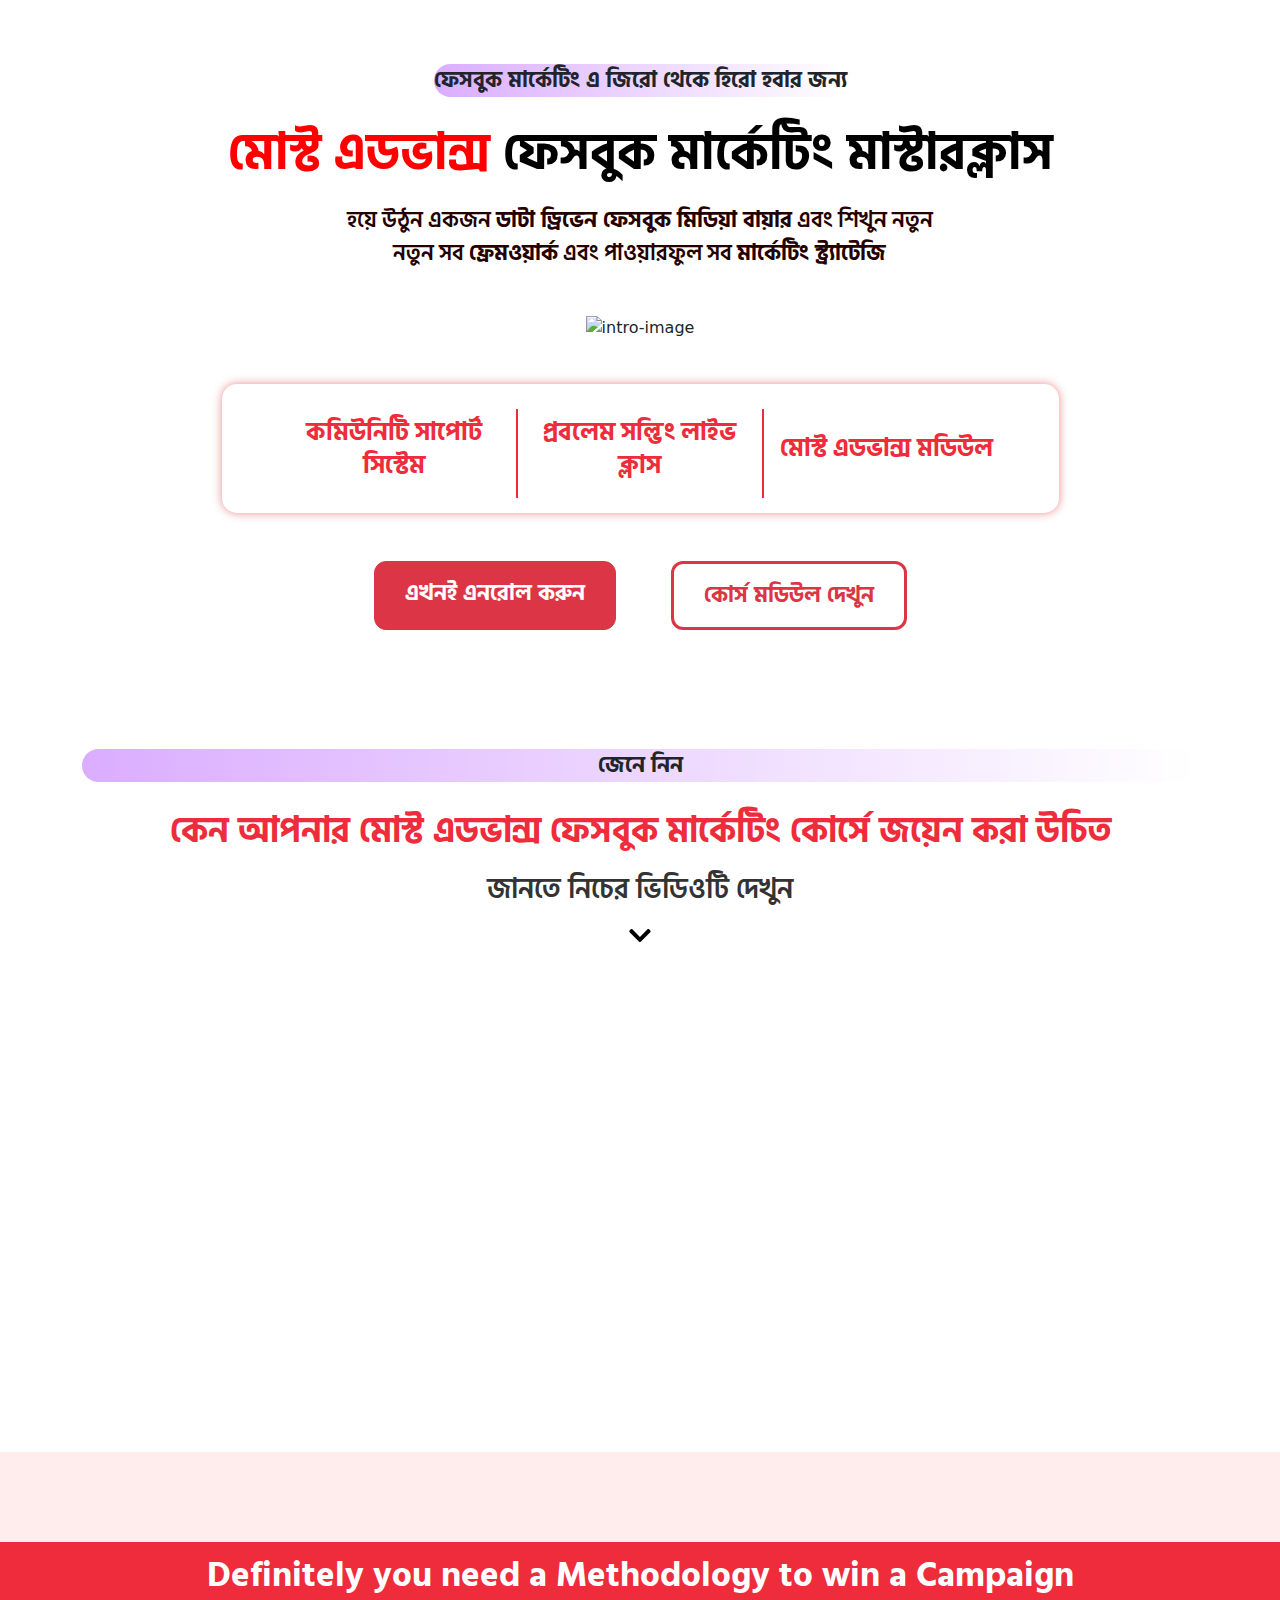
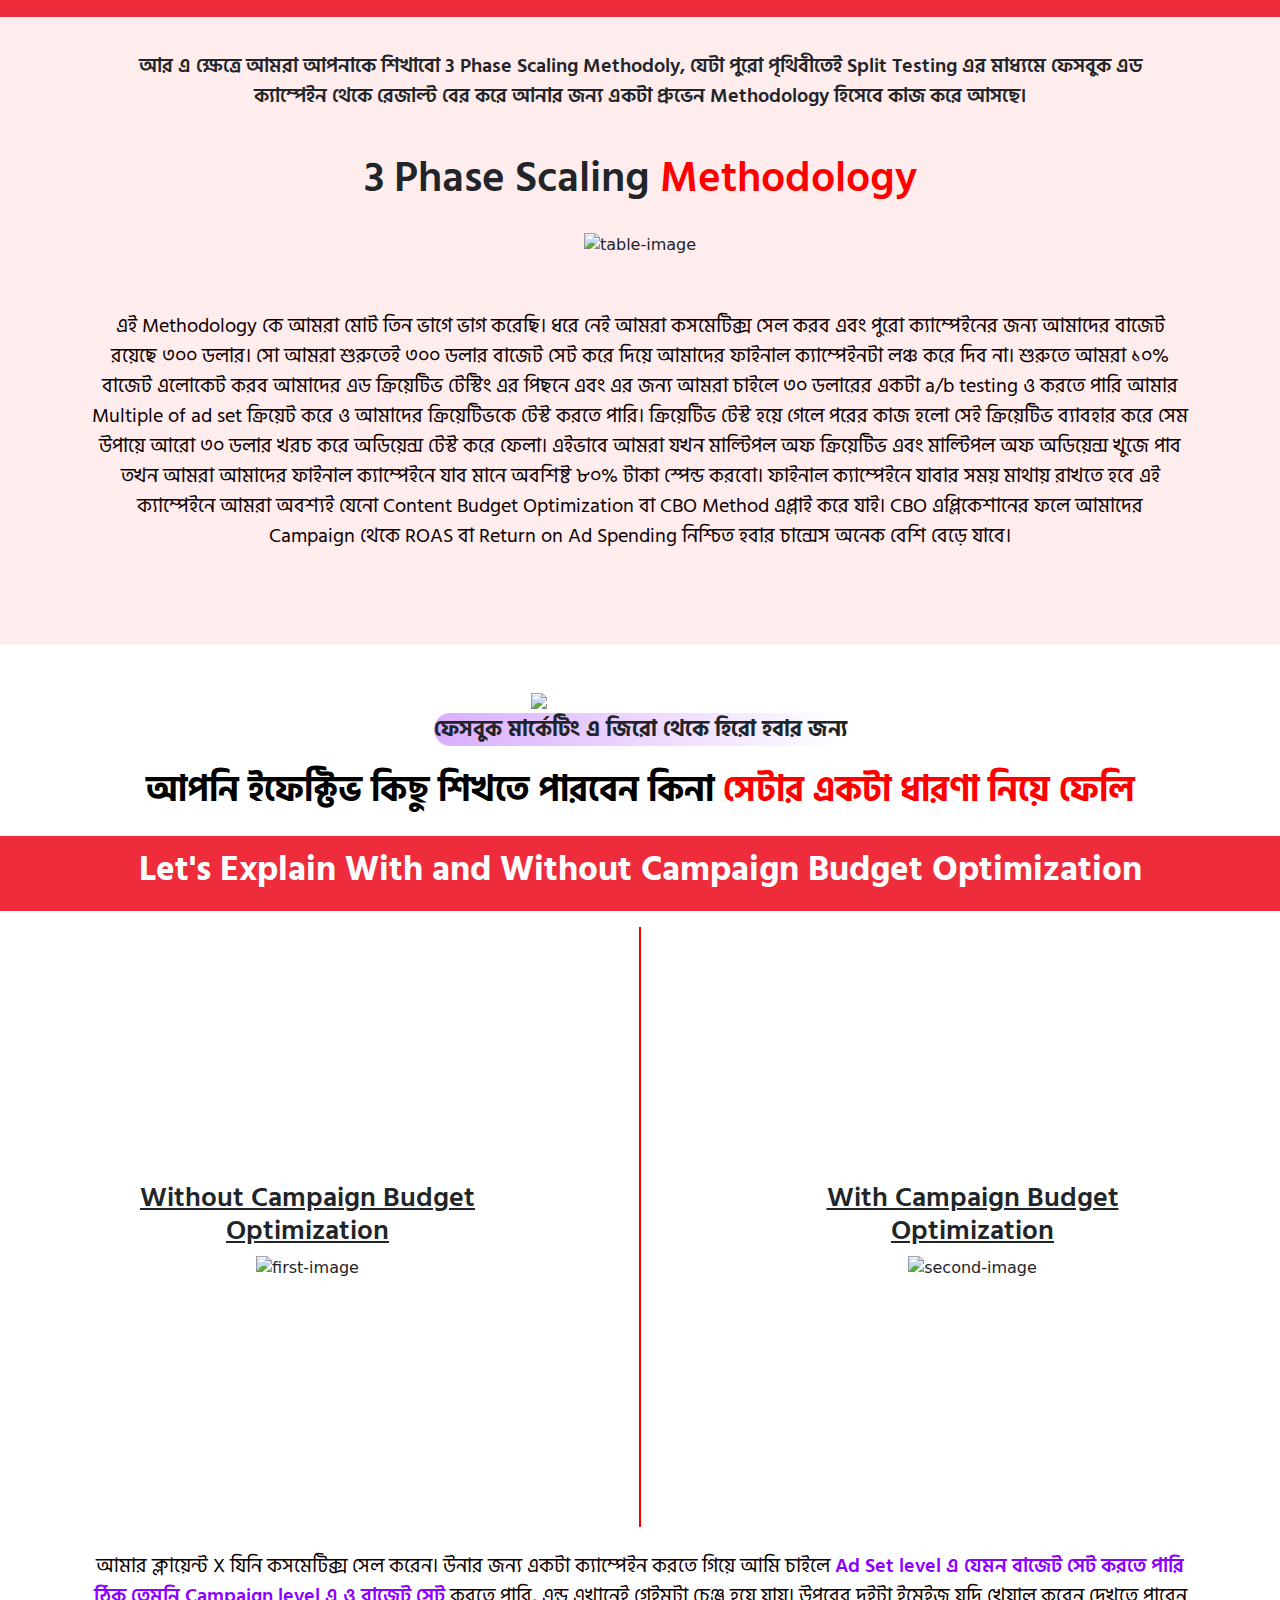
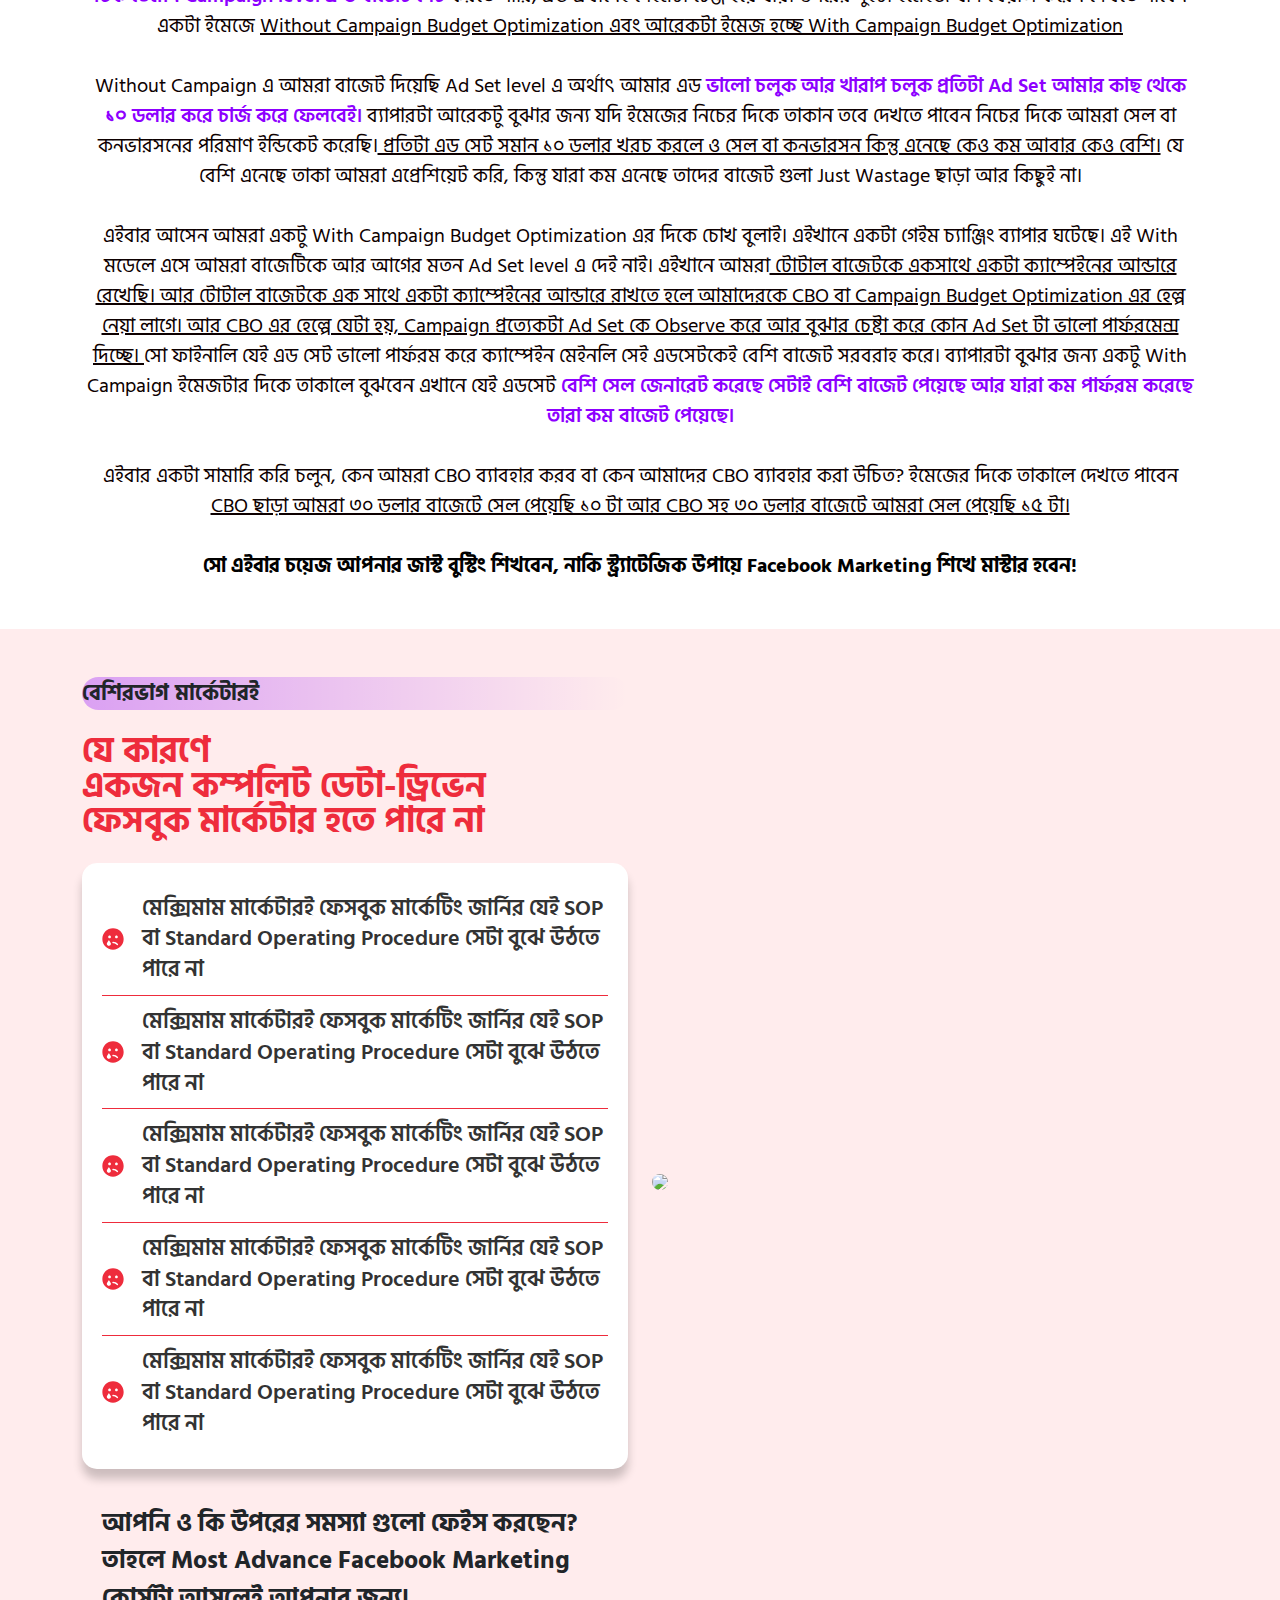
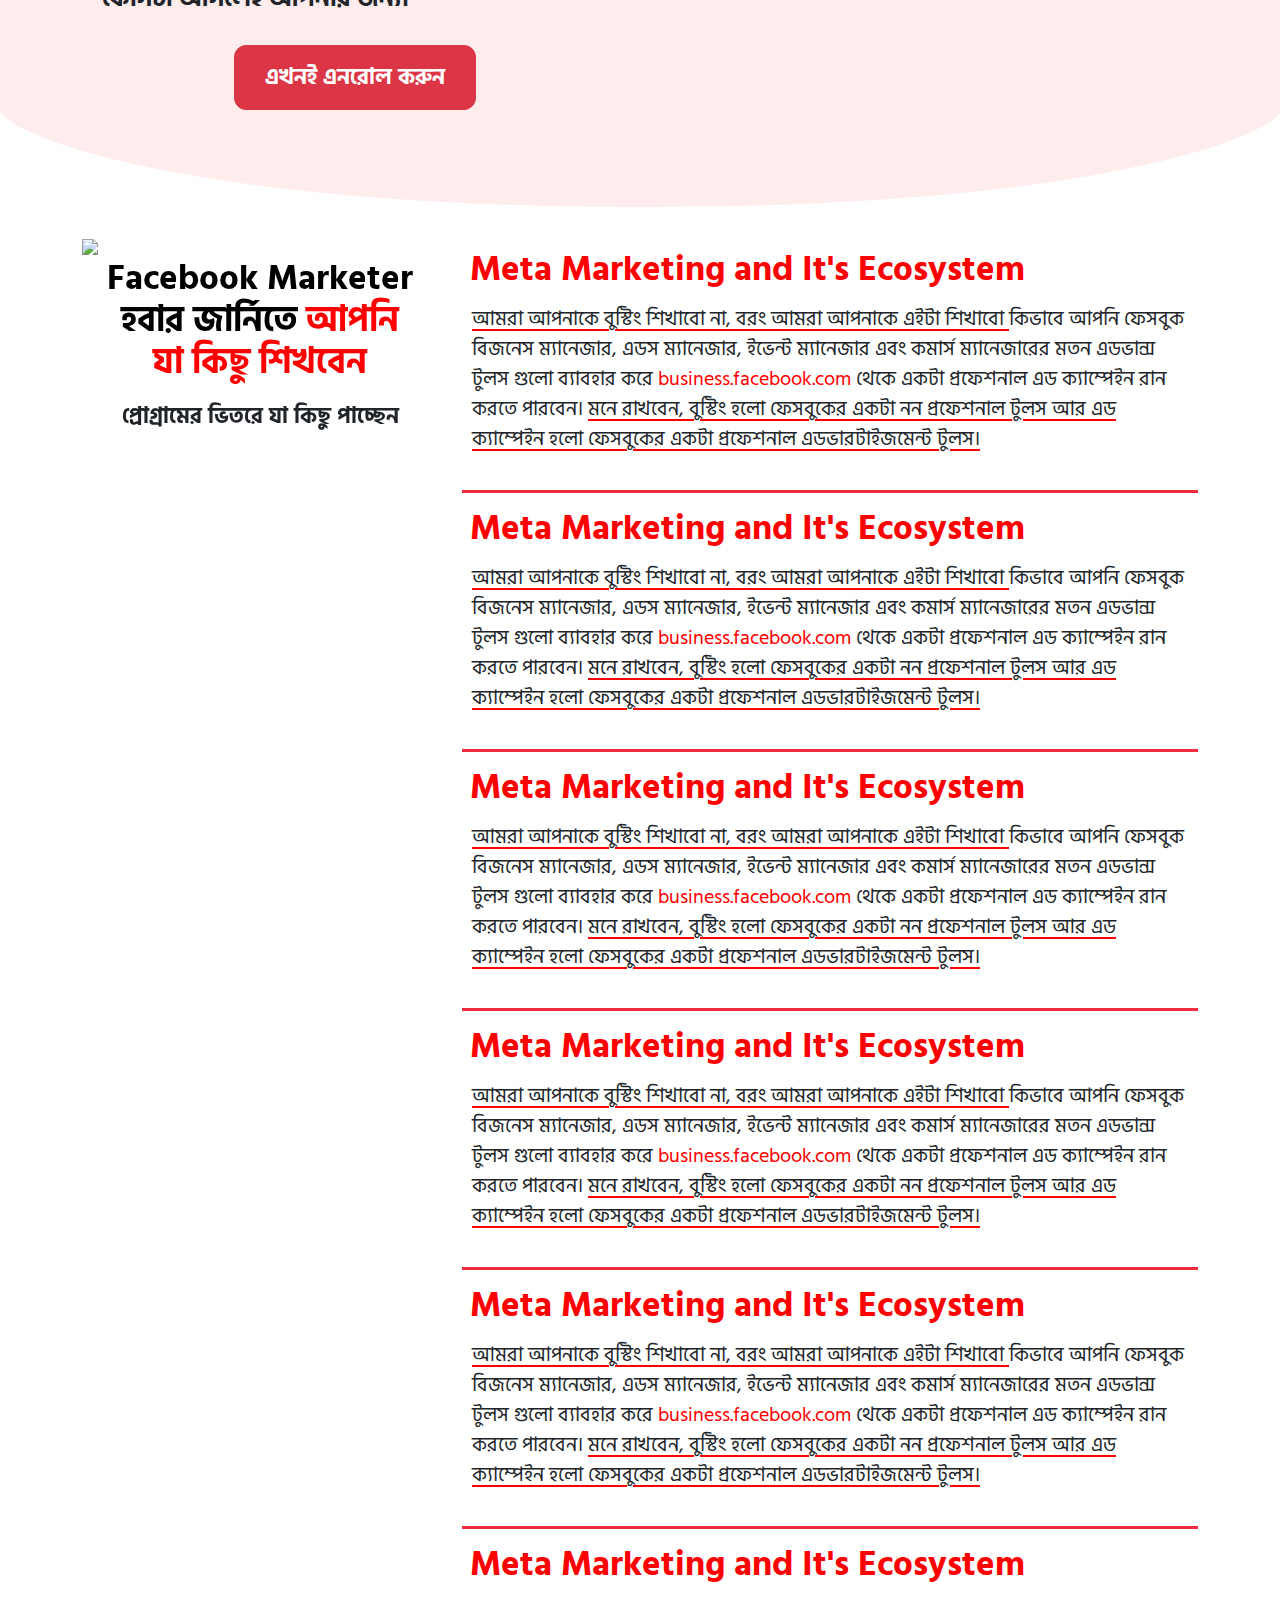
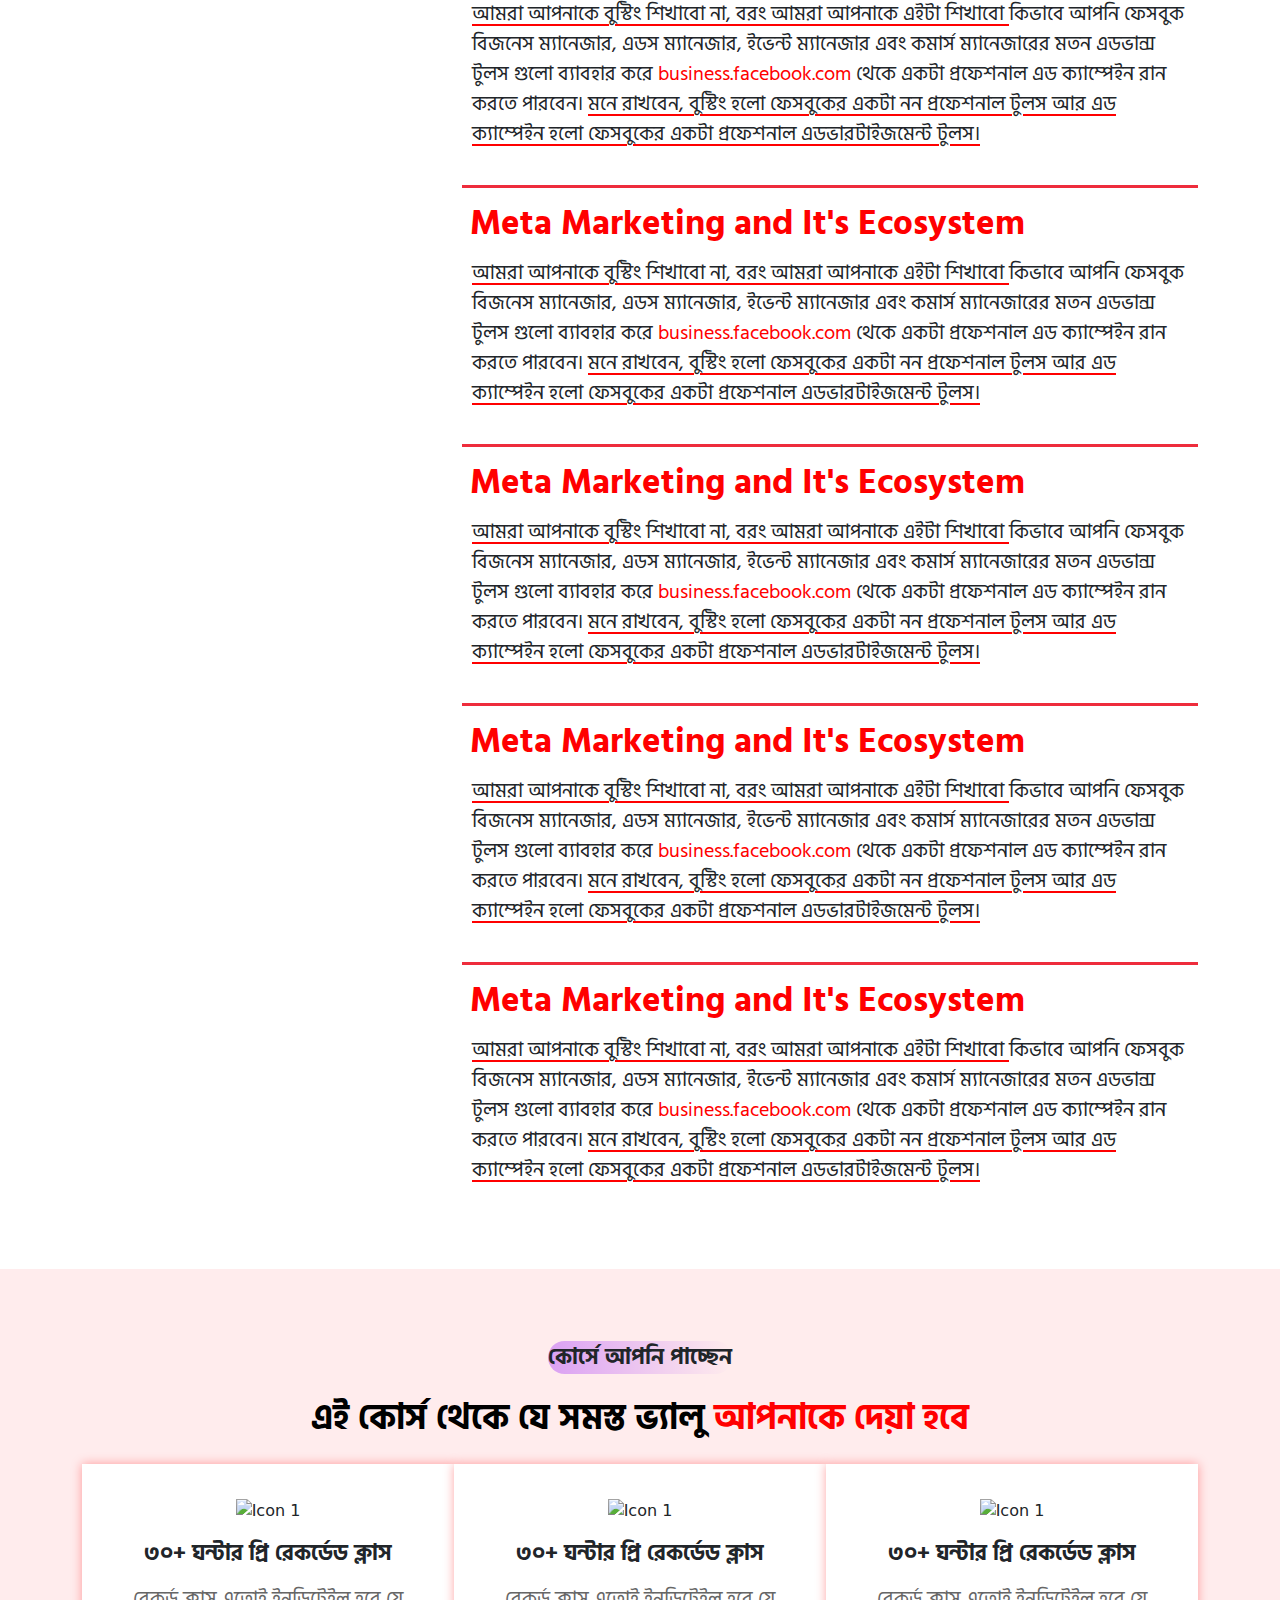
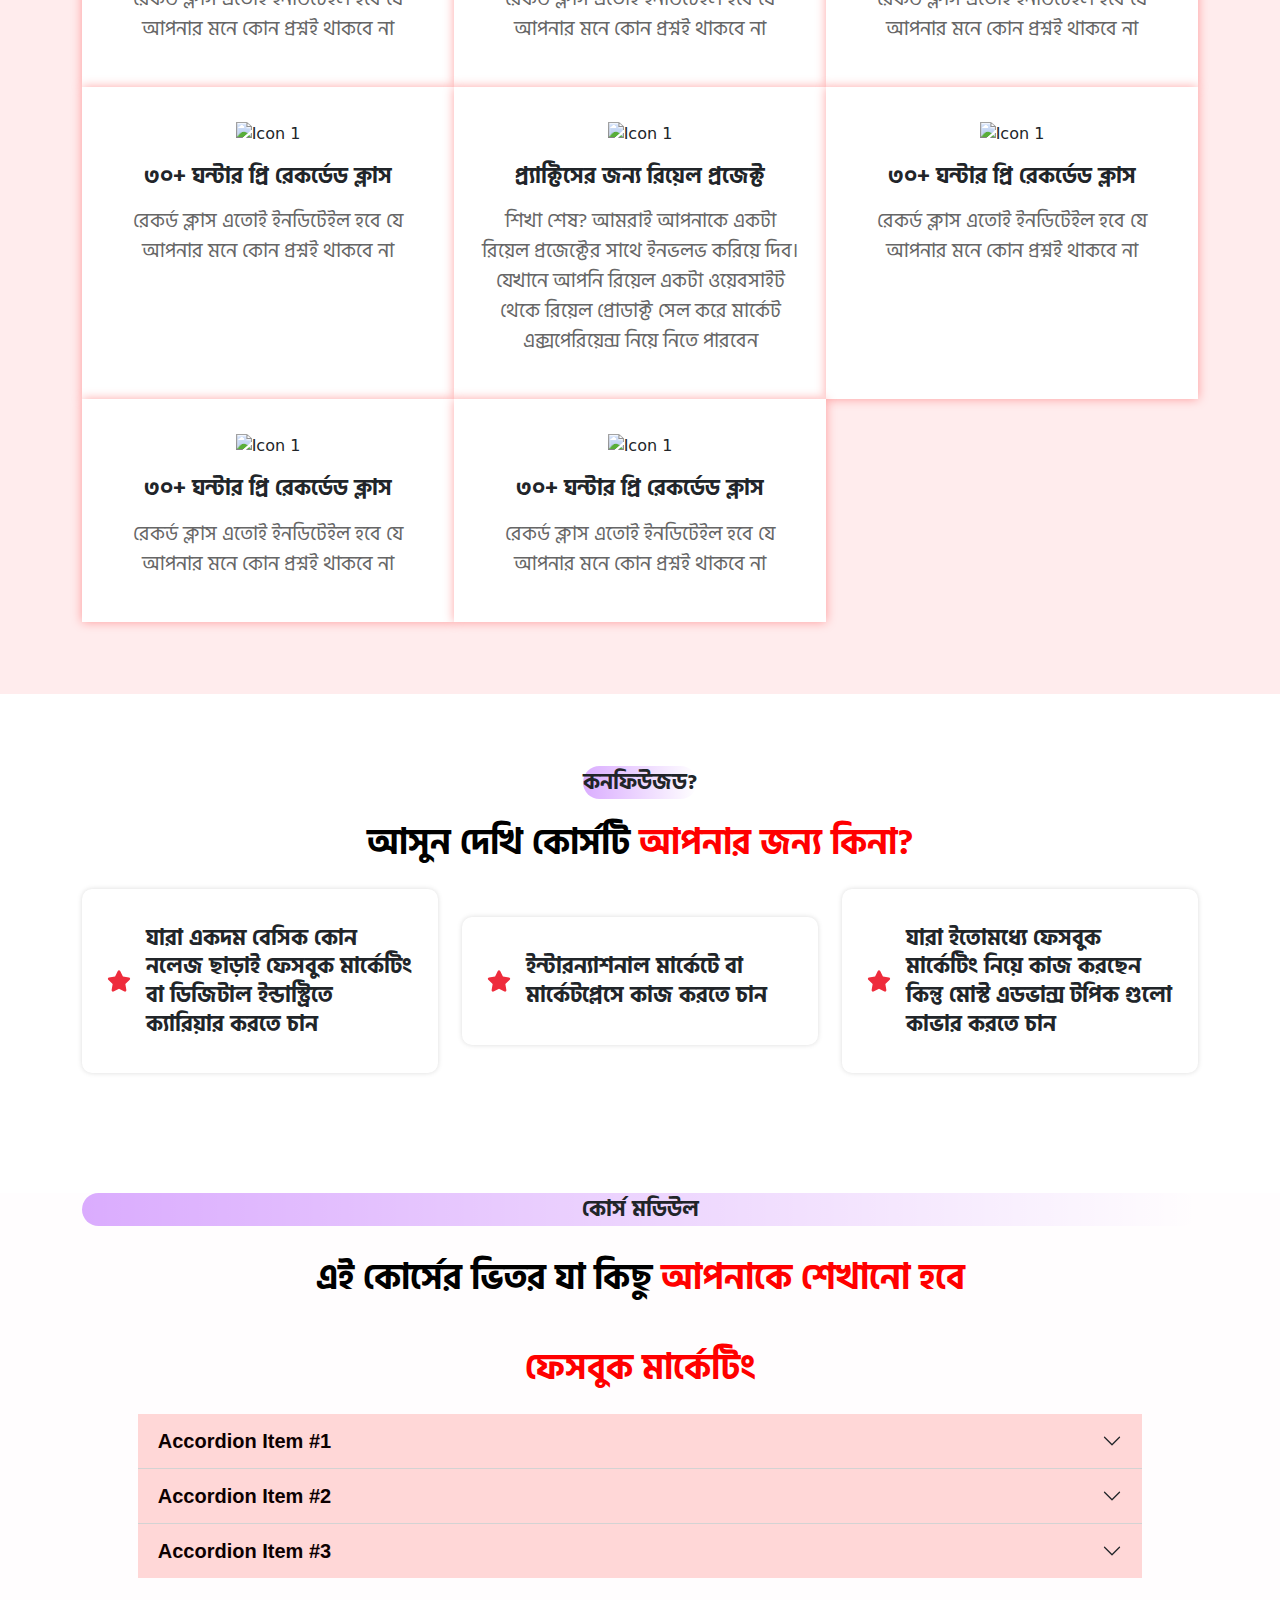
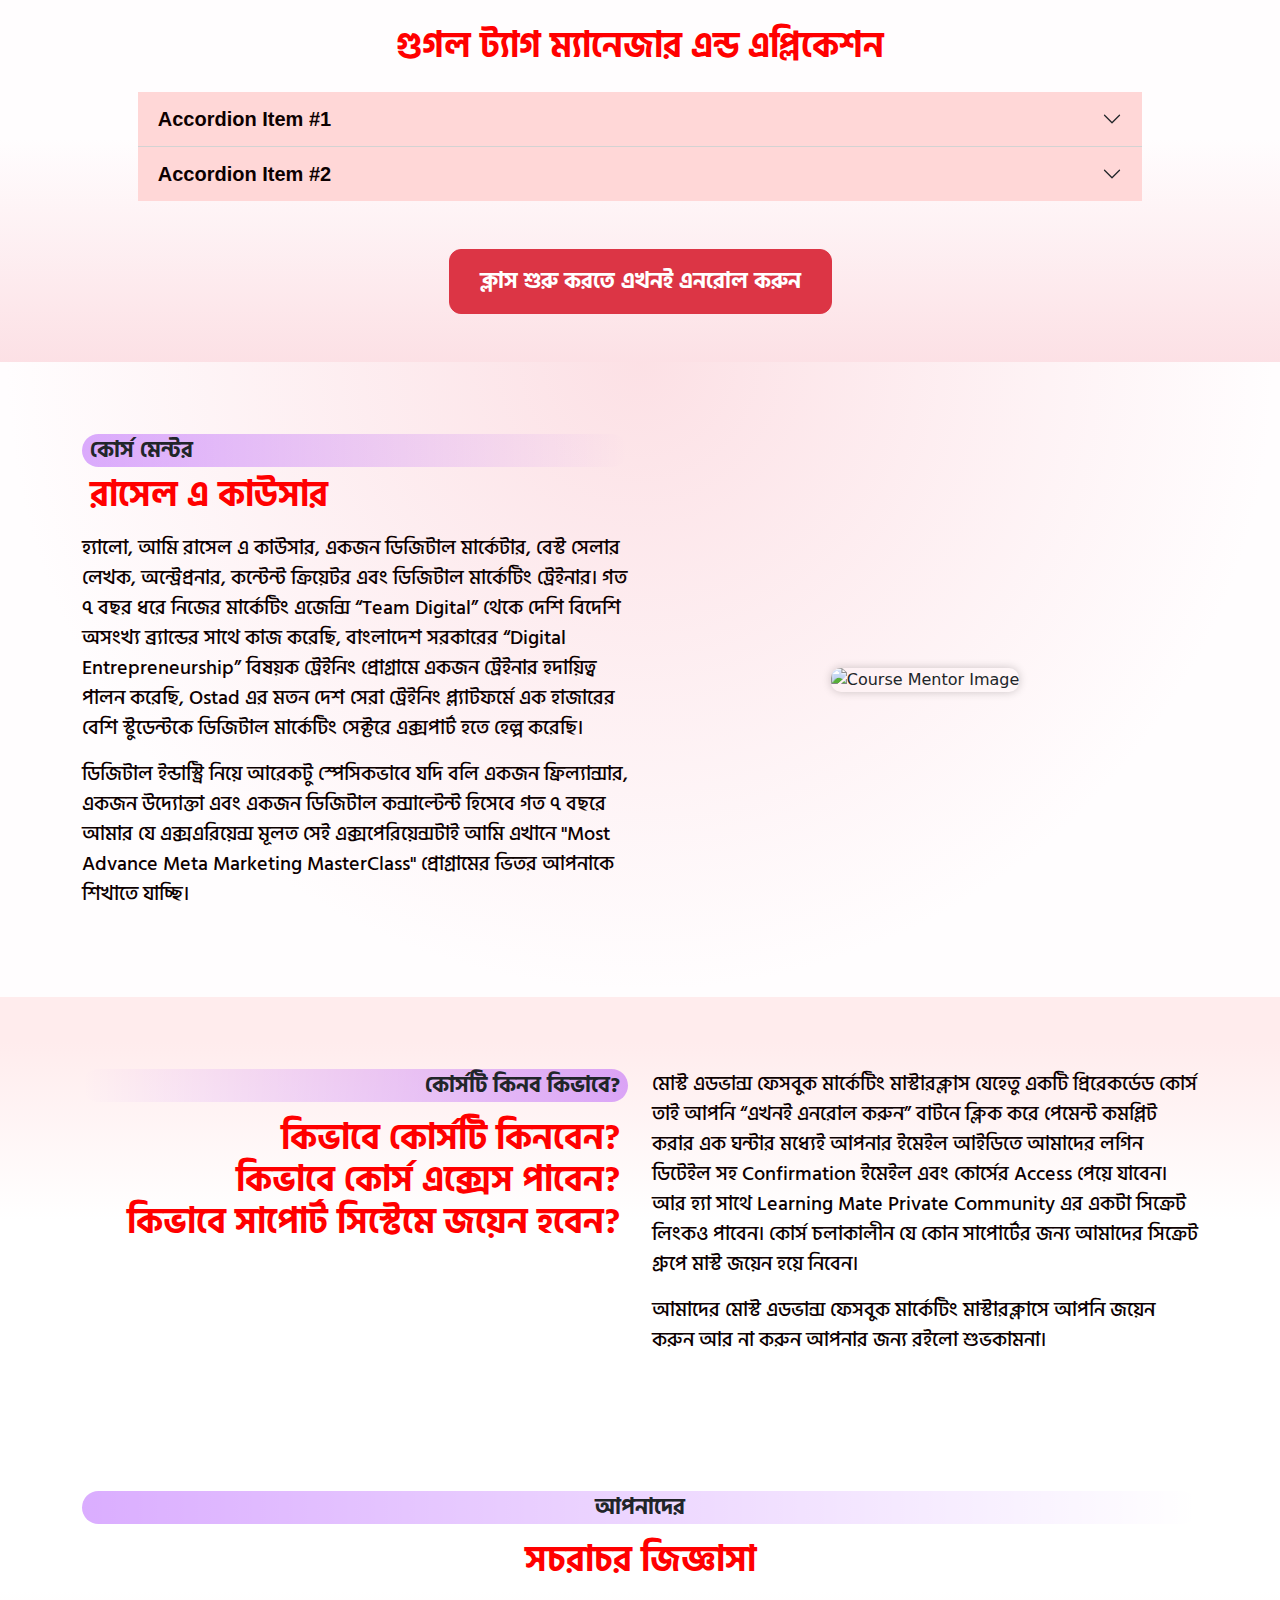
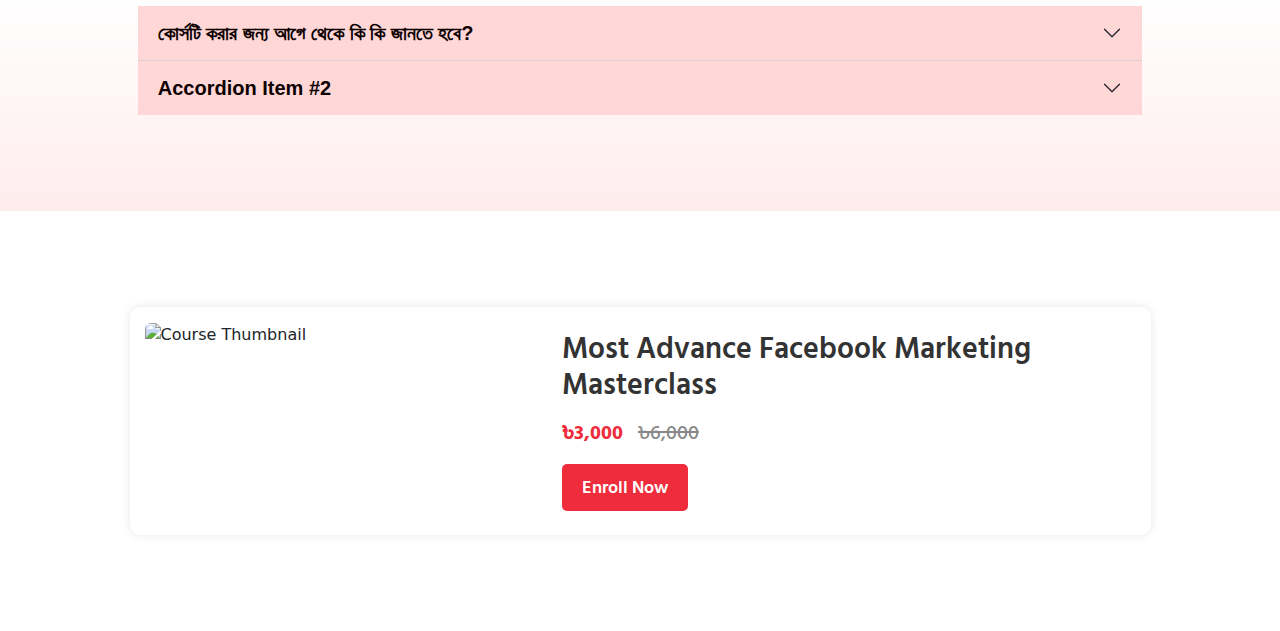
==== commit e0e782cd: "updated with total project ui completed" ====
--- a/index.html
+++ b/index.html
@@ -46,8 +46,8 @@
             </div>
 
             <div class="d-flex-custom justify-content-center mb-4">
-                <button type="button" class="btn btn-danger btn-custom">এখনই এনরোল করুন</button>
-                <button type="button" class="btn btn-outline-danger btn-custom">কোর্স মডিউল দেখুন</button>
+                <a type="button" href="#enroll-now" class="btn btn-danger btn-custom">এখনই এনরোল করুন</a>
+                <a type="button" href="#course-module" class="btn btn-outline-danger btn-custom">কোর্স মডিউল দেখুন</a>
             </div>
         </section>
 
@@ -255,7 +255,7 @@
                         </div>
 
                         <div class="d-flex-custom justify-content-center">
-                            <button type="button" class="btn btn-danger btn-custom">এখনই এনরোল করুন</button>
+                            <a type="button" href="#enroll-now" class="btn btn-danger btn-custom">এখনই এনরোল করুন</a>
                         </div>
                     </div>
     
@@ -574,6 +574,247 @@
                 <div class="text-center mb-4">
                     <h2 class="effective-text-heading">ফেসবুক মার্কেটিং</h2>
                 </div>
+
+                <!-- facebook marketing accordion -->
+                <div class="accordion accordion-flush custom-accordion mx-auto mb-5" id="accordionFlushExample" style="max-width: 90%;">
+                    <!-- Accordion Item 1 -->
+                    <div class="accordion-item">
+                        <h2 class="accordion-header">
+                            <button class="accordion-button collapsed" type="button" data-bs-toggle="collapse" data-bs-target="#flush-collapseOne" aria-expanded="false" aria-controls="flush-collapseOne">
+                                Accordion Item #1
+                            </button>
+                        </h2>
+                        <div id="flush-collapseOne" class="accordion-collapse collapse" data-bs-parent="#accordionFlushExample">
+                            <div class="accordion-body">
+                                <ul>
+                                    <li>Understanding the Basics of HTML</li>
+                                    <li>Introduction to CSS Styling</li>
+                                    <li>JavaScript Event Handling</li>
+                                </ul>
+                            </div>
+                        </div>
+                    </div>
+                    <!-- Accordion Item 2 -->
+                    <div class="accordion-item">
+                        <h2 class="accordion-header">
+                            <button class="accordion-button collapsed" type="button" data-bs-toggle="collapse" data-bs-target="#flush-collapseTwo" aria-expanded="false" aria-controls="flush-collapseTwo">
+                                Accordion Item #2
+                            </button>
+                        </h2>
+                        <div id="flush-collapseTwo" class="accordion-collapse collapse" data-bs-parent="#accordionFlushExample">
+                            <div class="accordion-body">
+                                <ul>
+                                    <li>Setting Up a Local Development Environment</li>
+                                    <li>Using Git for Version Control</li>
+                                    <li>Deploying Applications with Netlify</li>
+                                </ul>
+                            </div>
+                        </div>
+                    </div>
+                    <!-- Accordion Item 3 -->
+                    <div class="accordion-item">
+                        <h2 class="accordion-header">
+                            <button class="accordion-button collapsed" type="button" data-bs-toggle="collapse" data-bs-target="#flush-collapseThree" aria-expanded="false" aria-controls="flush-collapseThree">
+                                Accordion Item #3
+                            </button>
+                        </h2>
+                        <div id="flush-collapseThree" class="accordion-collapse collapse" data-bs-parent="#accordionFlushExample">
+                            <div class="accordion-body">
+                                <ul>
+                                    <li>Best Practices for Web Development</li>
+                                    <li>Optimizing Page Load Speed</li>
+                                    <li>Responsive Design Techniques</li>
+                                </ul>
+                            </div>
+                        </div>
+                    </div>
+                </div>                
+                <!-- facebook marketing accordion end -->
+
+                <div class="text-center mb-4">
+                    <h2 class="effective-text-heading">গুগল ট্যাগ ম্যানেজার এন্ড এপ্লিকেশন</h2>
+                </div>
+                <!-- google marketing accordion -->
+                <div class="accordion accordion-flush custom-accordion mx-auto mb-5" id="accordionFlushExampleGoogle" style="max-width: 90%;">
+                    <!-- Accordion Item 1 -->
+                    <div class="accordion-item">
+                        <h2 class="accordion-header">
+                            <button class="accordion-button collapsed" type="button" data-bs-toggle="collapse" data-bs-target="#flush-collapseOneGoogle" aria-expanded="false" aria-controls="flush-collapseOne">
+                                Accordion Item #1
+                            </button>
+                        </h2>
+                        <div id="flush-collapseOneGoogle" class="accordion-collapse collapse" data-bs-parent="#accordionFlushExampleGoogle">
+                            <div class="accordion-body">
+                                <ul>
+                                    <li>Understanding the Basics of HTML</li>
+                                    <li>Introduction to CSS Styling</li>
+                                    <li>JavaScript Event Handling</li>
+                                </ul>
+                            </div>
+                        </div>
+                    </div>
+                    <!-- Accordion Item 2 -->
+                    <div class="accordion-item">
+                        <h2 class="accordion-header">
+                            <button class="accordion-button collapsed" type="button" data-bs-toggle="collapse" data-bs-target="#flush-collapseTwoGoogle" aria-expanded="false" aria-controls="flush-collapseTwo">
+                                Accordion Item #2
+                            </button>
+                        </h2>
+                        <div id="flush-collapseTwoGoogle" class="accordion-collapse collapse" data-bs-parent="#accordionFlushExampleGoogle">
+                            <div class="accordion-body">
+                                <ul>
+                                    <li>Setting Up a Local Development Environment</li>
+                                    <li>Using Git for Version Control</li>
+                                    <li>Deploying Applications with Netlify</li>
+                                </ul>
+                            </div>
+                        </div>
+                    </div>
+                </div>
+                <!-- google marketing accordion end -->
+
+                <!-- go to enroll button -->
+                <div class="d-flex-custom justify-content-center">
+                    <button type="button" href="#enroll-now" class="btn btn-danger btn-custom">ক্লাস শুরু করতে এখনই এনরোল করুন</button>
+                </div>
+            </div>
+        </section>
+
+
+        <!-- course mentor section -->
+        <section class="course-mentor-section py-5">
+            <div class="container my-4">
+                <div class="row align-items-center">
+                    <!-- Left Column (Text Content) -->
+                    <div class="col-lg-6 mb-4 mb-lg-0">
+                        <div class="mb-2">
+                            <h5 class="text-mini-header text-bg ps-2">কোর্স মেন্টর</h5>
+                        </div>
+                        <div class="text-start mb-3">
+                            <h2 class="effective-text-heading">রাসেল এ কাউসার</h2>
+                        </div>
+
+                        <p class="mentor-description">
+                            হ্যালো, আমি রাসেল এ কাউসার, একজন ডিজিটাল মার্কেটার, বেস্ট সেলার লেখক, অন্ট্রেপ্রনার, কন্টেন্ট ক্রিয়েটর এবং ডিজিটাল মার্কেটিং ট্রেইনার। গত ৭ বছর ধরে নিজের মার্কেটিং এজেন্সি “Team Digital” থেকে দেশি বিদেশি অসংখ্য ব্র‍্যান্ডের সাথে কাজ করেছি, বাংলাদেশ সরকারের “Digital Entrepreneurship” বিষয়ক ট্রেইনিং প্রোগ্রামে একজন ট্রেইনার হদায়িত্ব পালন করেছি, Ostad এর মতন দেশ সেরা ট্রেইনিং প্ল্যাটফর্মে এক হাজারের বেশি স্টুডেন্টকে ডিজিটাল মার্কেটিং সেক্টরে এক্সপার্ট হতে হেল্প করেছি। 
+                        </p>
+                        <p class="mentor-description">
+                            ডিজিটাল ইন্ডাস্ট্রি নিয়ে আরেকটু স্পেসিকভাবে যদি বলি একজন ফ্রিল্যান্সার, একজন উদ্যোক্তা এবং একজন ডিজিটাল কন্সাল্টেন্ট হিসেবে গত ৭ বছরে আমার যে এক্সএরিয়েন্স মূলত সেই এক্সপেরিয়েন্সটাই আমি এখানে "Most Advance Meta Marketing MasterClass" প্রোগ্রামের ভিতর আপনাকে শিখাতে যাচ্ছি।
+                        </p>
+                    </div>
+        
+                    <!-- Right Column (Image) -->
+                    <div class="col-lg-6 text-center">
+                        <img src="https://learningmate.academy/wp-content/uploads/2024/02/5.322410c71733d97cdd81-1024x773.png" 
+                             alt="Course Mentor Image" 
+                             class="img-fluid mentor-image">
+                    </div>
+                </div>
+            </div>
+        </section>        
+
+
+        <!-- how to buy section -->
+        <section class="how-to-buy-section py-5">
+            <div class="container my-4">
+                <div class="row">
+                    <div class="col-lg-6 mb-4 mb-lg-0">
+                        <div class="text-end mb-3">
+                            <h5 class="text-mini-header text-bg-rev pe-2">কোর্সটি কিনব কিভাবে?</h5>
+                        </div>
+                        <div class="text-end mb-3">
+                            <h2 class="effective-text-heading">
+                                কিভাবে কোর্সটি কিনবেন?<br class="mb-2">
+                                কিভাবে কোর্স এক্সেস পাবেন?<br class="mb-2">
+                                কিভাবে সাপোর্ট সিস্টেমে জয়েন হবেন?
+                            </h2>
+                        </div>
+                    </div>
+    
+                    <div class="col-lg-6 text-start">
+                        <p class="mentor-description">
+                            মোস্ট এডভান্স ফেসবুক মার্কেটিং মাস্টারক্লাস যেহেতু একটি প্রিরেকর্ডেড কোর্স তাই আপনি “এখনই এনরোল করুন” বাটনে ক্লিক করে পেমেন্ট কমপ্লিট করার এক ঘন্টার মধ্যেই আপনার ইমেইল আইডিতে আমাদের লগিন ডিটেইল সহ Confirmation ইমেইল এবং কোর্সের Access পেয়ে যাবেন। আর হ্যা সাথে Learning Mate Private Community এর একটা সিক্রেট লিংকও পাবেন। কোর্স চলাকালীন যে কোন সাপোর্টের জন্য আমাদের সিক্রেট গ্রুপে মাস্ট জয়েন হয়ে নিবেন।
+                        </p>
+                        <p class="mentor-description">আমাদের মোস্ট এডভান্স ফেসবুক মার্কেটিং মাস্টারক্লাসে আপনি জয়েন করুন আর না করুন আপনার জন্য রইলো শুভকামনা।</p>
+                    </div>
+                </div>
+            </div>
+        </section>
+
+
+        <!-- faq section -->
+        <section class="faq-section py-5">
+            <div class="container">
+                <div class="text-center pb-2">
+                    <h5 class="text-mini-header text-bg">আপনাদের</h5>
+                </div>
+                <div class="text-center mb-4">
+                    <h2 class="effective-text-heading">সচরাচর জিজ্ঞাসা</h2>
+                </div>
+
+                <!-- faq accordion -->
+                <div class="accordion accordion-flush custom-accordion mx-auto mb-5" id="accordionFlushExampleFaq" style="max-width: 90%;">
+                    <!-- Accordion Item 1 -->
+                    <div class="accordion-item">
+                        <h2 class="accordion-header">
+                            <button class="accordion-button collapsed" type="button" data-bs-toggle="collapse" data-bs-target="#flush-collapseOneFaq" aria-expanded="false" aria-controls="flush-collapseOne">
+                                কোর্সটি করার জন্য আগে থেকে কি কি জানতে হবে?
+                            </button>
+                        </h2>
+                        <div id="flush-collapseOneFaq" class="accordion-collapse collapse" data-bs-parent="#accordionFlushExampleFaq">
+                            <div class="accordion-body">
+                                <p class="faq-text">
+                                    কম্পিউটার বা ল্যাপটপ সাথে ইন্টারনেট এবং ফেসবুক চালাতে জানলেই চলবে। বাকিটুকু আমাদের দায়িত্ব।
+                                </p>
+                            </div>
+                        </div>
+                    </div>
+                    <!-- Accordion Item 2 -->
+                    <div class="accordion-item">
+                        <h2 class="accordion-header">
+                            <button class="accordion-button collapsed" type="button" data-bs-toggle="collapse" data-bs-target="#flush-collapseOneFaq" aria-expanded="false" aria-controls="flush-collapseTwo">
+                                Accordion Item #2
+                            </button>
+                        </h2>
+                        <div id="flush-collapseOneFaq" class="accordion-collapse collapse" data-bs-parent="#accordionFlushExampleFaq">
+                            <div class="accordion-body">
+                                <p class="faq-text">
+                                    Lorem ipsum dolor, sit amet consectetur adipisicing elit. Sint eveniet dolores neque perspiciatis, soluta accusantium beatae voluptatibus quis cum dolorum ab enim suscipit blanditiis hic. Dolorum voluptatem facere ut soluta?
+                                </p>
+                            </div>
+                        </div>
+                    </div>
+                </div>
+                <!-- faq accordion end -->
+            </div>
+        </section>
+
+
+        <!-- enroll now section -->
+        <section id="enroll-now" class="enroll-now py-5">
+            <div class="container my-5">
+                <div class="row justify-content-center">
+                    <!-- Course Card -->
+                    <div class="col-lg-11">
+                        <div class="course-card d-flex flex-column flex-md-row">
+                            <!-- Image Column -->
+                            <div class="course-image">
+                                <img src="https://learningmate.academy/wp-content/uploads/2024/02/Russel-a-kawser-thumbnail-1.jpg" alt="Course Thumbnail" class="img-fluid rounded">
+                            </div>
+        
+                            <!-- Content Column -->
+                            <div class="course-content p-4">
+                                <h2 class="course-title">Most Advance Facebook Marketing Masterclass</h2>
+                                <div class="course-pricing">
+                                    <span class="current-price">৳3,000</span>
+                                    <span class="original-price">৳6,000</span>
+                                </div>
+                                <div class="enroll-button text-start mt-3">
+                                    <button class="btn btn-danger">Enroll Now</button>
+                                </div>
+                            </div>
+                        </div>
+                    </div>
+                </div>
             </div>
         </section>
     </div>
--- a/style.css
+++ b/style.css
@@ -9,6 +9,13 @@
     background-color: transparent;
     padding: 0px 0px 0px 0px;
     background-image: linear-gradient(270deg, #FF103400 0%, #8D00FF52 100%);
+    border-radius: 500px 500px 500px 500px;
+}
+
+.text-bg-rev {
+    background-color: transparent;
+    padding: 0px 10px 0px 10px;
+    background-image: linear-gradient(90deg, #FF103400 0%, #8D00FF52 100%);
     border-radius: 500px 500px 500px 500px;
 }
 
@@ -449,11 +456,178 @@
 /* Header text style */
 .card-title {
     font-family: "Hind Siliguri", Sans-serif;
-    font-size: 20px;
+    font-size: 22px;
     font-weight: 700;
     line-height: 1.3em;
     color: #333;
 }
+
+.course-module {
+    background-color: transparent;
+    background-image: linear-gradient(360deg, #EC325126 0%, #FFFDFE 29%);
+}
+
+/* Accordion Container Style */
+.custom-accordion .accordion-item {
+    background-color: #ffd7d7;
+    border: 1px solid lightgray;
+}
+
+/* Accordion Button Styles */
+.custom-accordion .accordion-button {
+    background-color: #ffd7d7;
+    color: #0D0000;
+    font-family: "RocknRoll One", Sans-serif;
+    font-size: 20px;
+    font-weight: 700;
+    padding: 15px 20px;
+    border: none;
+    transition: color 0.3s;
+}
+
+/* Hover and Active State (Text Color Change Only) */
+.custom-accordion .accordion-button:hover,
+.custom-accordion .accordion-button:not(.collapsed) {
+    color: #EE2C3C; /* Change only text color */
+    background-color: #ffd7d7;
+}
+
+/* Accordion Body Style */
+.custom-accordion .accordion-collapse .accordion-body {
+    background-color: #ffffff;
+    padding: 20px;
+    border: 1px solid lightgray;
+}
+
+/* Bullet List Styles */
+.custom-accordion .accordion-body ul {
+    list-style-type: disc;
+    padding-left: 30px;
+}
+
+.custom-accordion .accordion-body li {
+    font-family: "Verdana", Sans-serif;
+    font-size: 20px;
+    font-weight: 500;
+    color: #0D0000;
+    margin-bottom: 10px;
+}
+
+/* Course Mentor Section Styles */
+.course-mentor-section {
+    background-color: transparent;
+    background-image: radial-gradient(at top center, #EC325126 0%, #FFFDFE 70%);
+}
+
+.mentor-description {
+    font-family: "Hind Siliguri", Sans-serif;
+    font-size: 20px;
+    font-weight: 500;
+    color: #0D0000;
+}
+
+/* Right Column Image Styling */
+.mentor-image {
+    border-radius: 10px;
+    box-shadow: 0 0 10px rgba(0, 0, 0, 0.2);
+    max-width: 100%;
+    height: auto;
+}
+
+.how-to-buy-section {
+    background-color: transparent;
+    background-image: linear-gradient(180deg, #FFECED 10%, #FFFFFF 50%);
+}
+
+.faq-section {
+    background-color: transparent;
+    background-image: linear-gradient(0deg, #FFECED 0%, #FFFFFF 60%);
+}
+
+.faq-text {
+    font-family: "Hind Siliguri", Sans-serif;
+    font-size: 18px;
+    font-weight: 400;
+    color: #0D0000;
+}
+
+/* Enroll Course Section Styles */
+.enroll-course-section {
+    background-color: #f5f5f5;
+}
+
+.course-card {
+    background: #fff;
+    border-radius: 10px;
+    box-shadow: 0 0 10px rgba(0, 0, 0, 0.1);
+    overflow: hidden;
+    display: flex;
+    flex-wrap: wrap;
+}
+
+/* Image Column Styling */
+.course-image {
+    flex: 0 0 40%; /* 40% of the card width */
+    padding: 15px; /* Image padding */
+}
+
+.course-image img {
+    width: 100%;
+    border-radius: 10px; /* Rounded corners for the image */
+    object-fit: cover;
+}
+
+/* Content Column Styling */
+.course-content {
+    flex: 1;
+    display: flex;
+    flex-direction: column;
+    justify-content: center;
+}
+
+.course-title {
+    font-family: "Hind Siliguri", Sans-serif;
+    font-size: 30px;
+    font-weight: 600;
+    color: #333;
+    margin-bottom: 15px;
+}
+
+/* Pricing Styles */
+.course-pricing {
+    font-family: "Hind Siliguri", Sans-serif;
+    font-size: 20px;
+    color: #0D0000;
+}
+
+.current-price {
+    font-weight: 700;
+    color: #EE2C3C;
+}
+
+.original-price {
+    font-weight: 500;
+    color: #888;
+    text-decoration: line-through;
+    margin-left: 10px;
+}
+
+/* Enroll Button */
+.enroll-button .btn {
+    font-family: "Hind Siliguri", Sans-serif;
+    font-size: 18px;
+    font-weight: 600;
+    padding: 10px 20px;
+    background-color: #EE2C3C;
+    color: #fff;
+    border: none;
+    border-radius: 5px;
+}
+
+.enroll-button .btn:hover {
+    background-color: #d41f2f;
+}
+
 
 /* Responsive Styling */
 @media (max-width: 767px) {
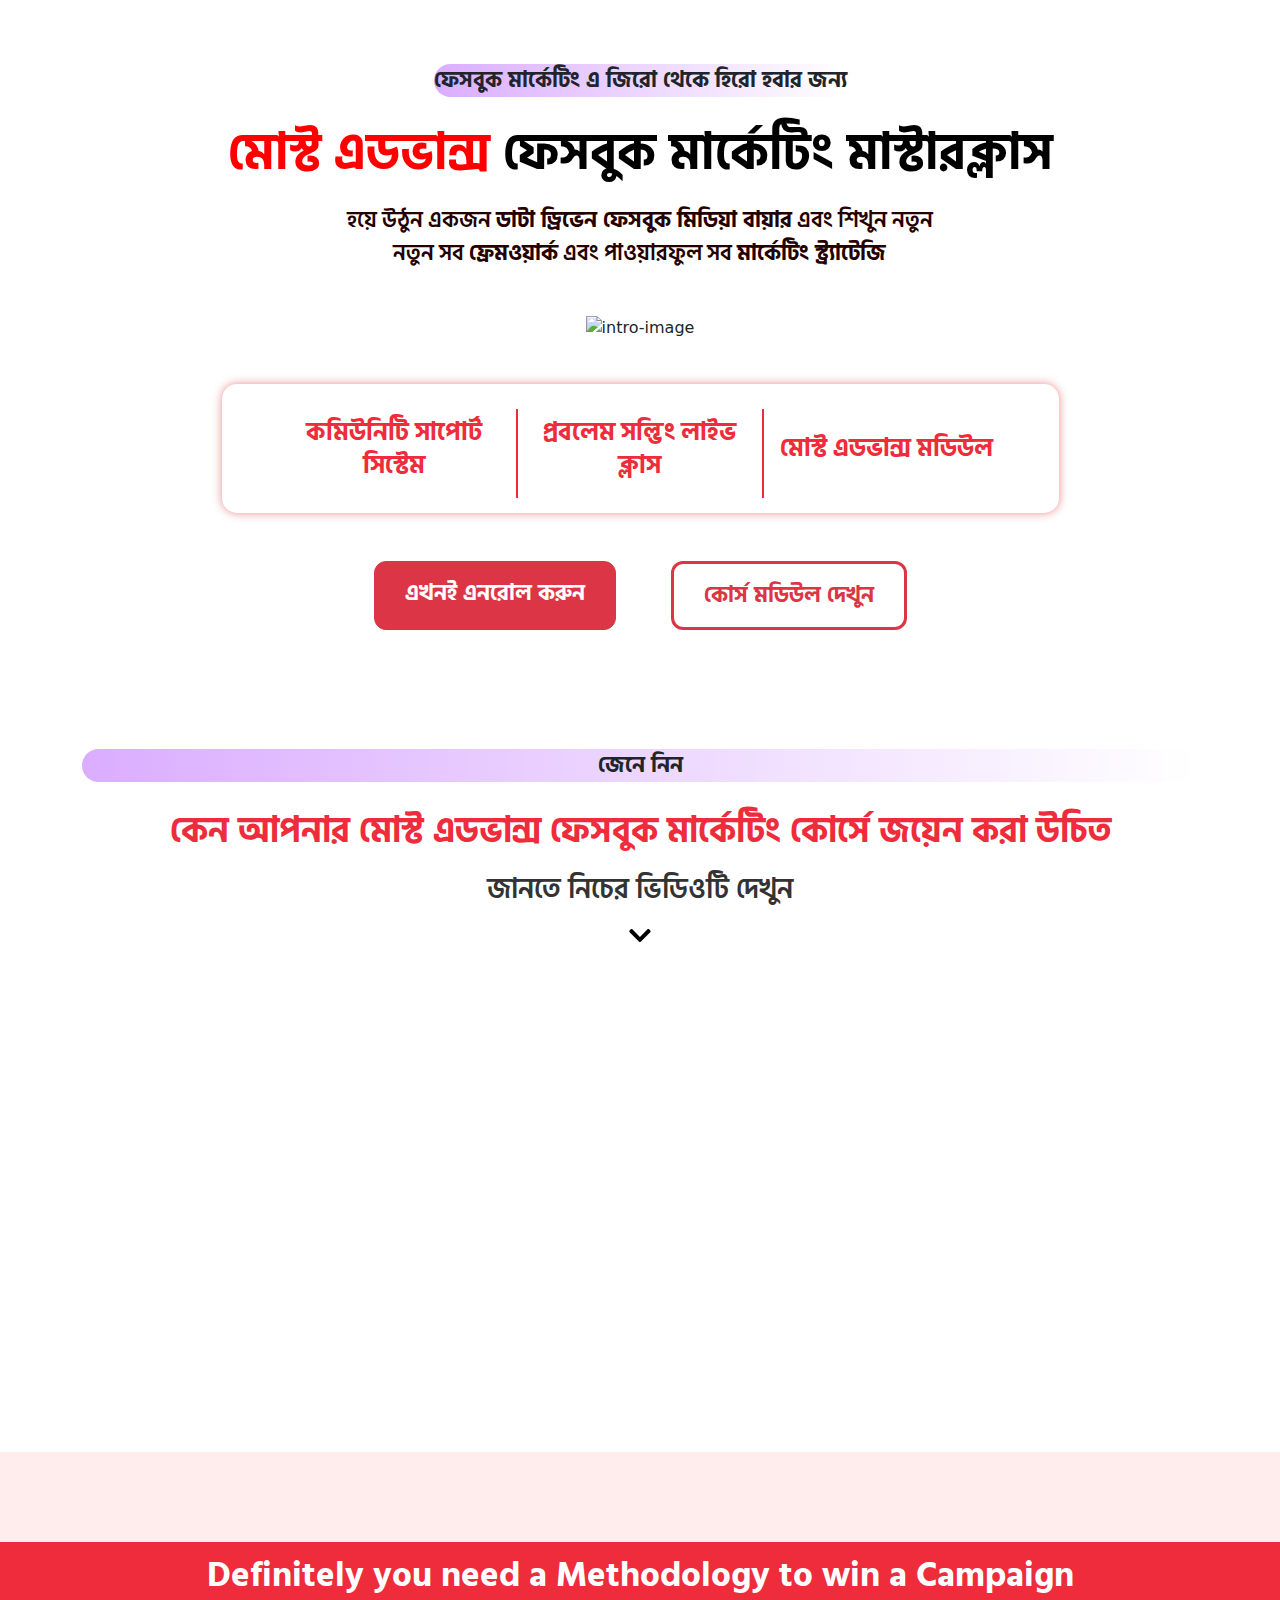
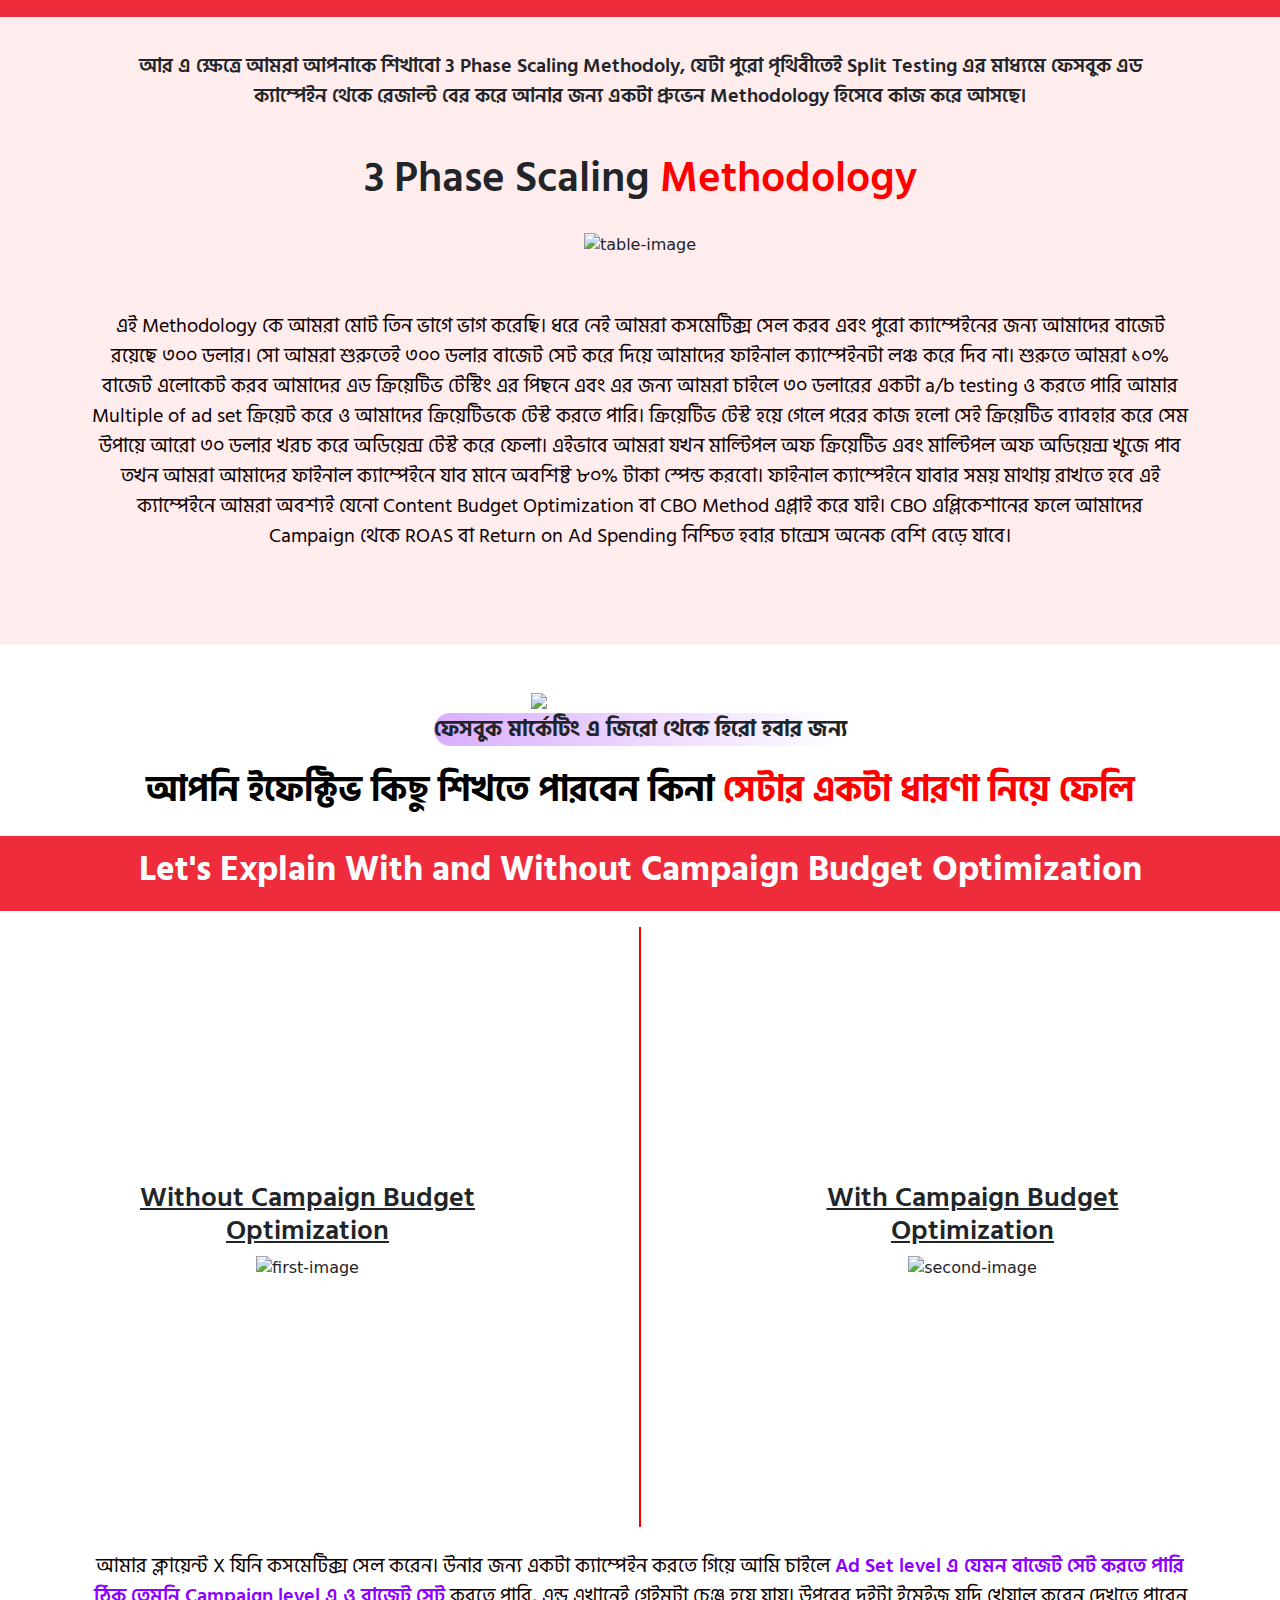
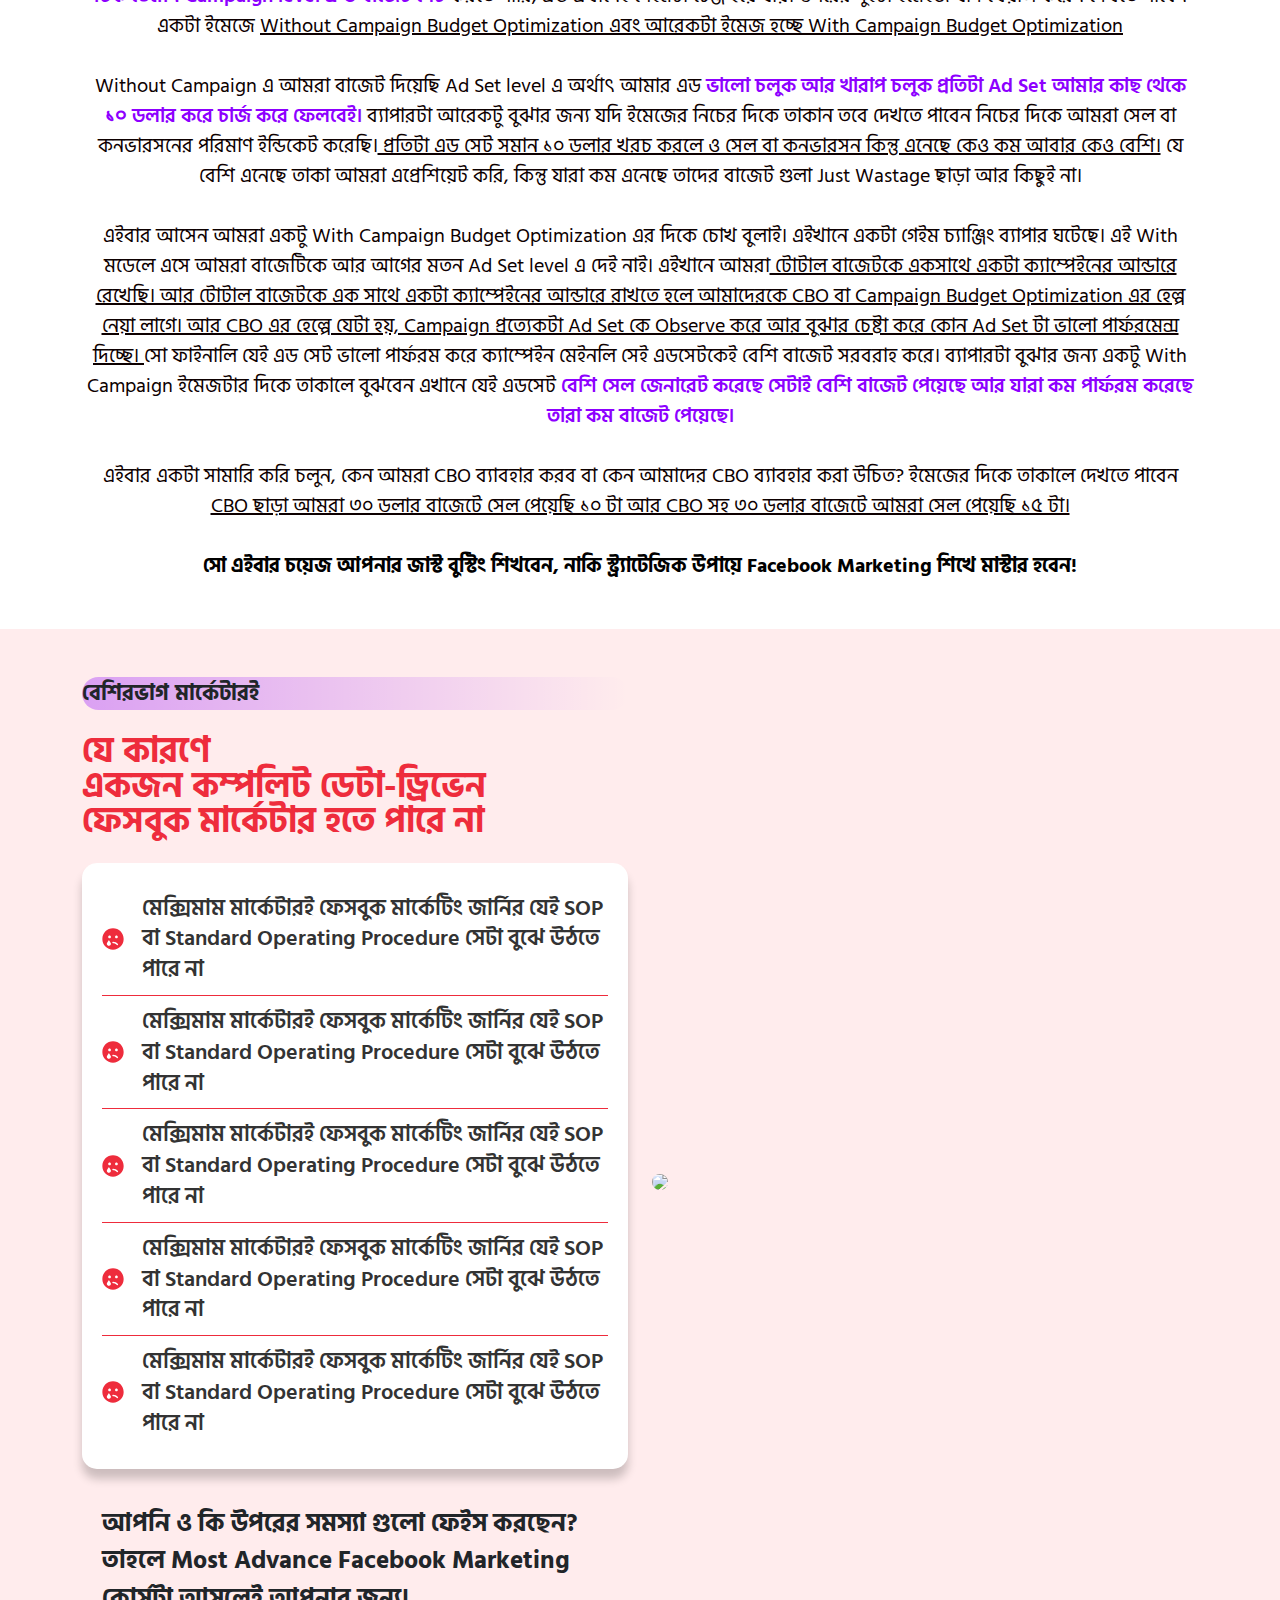
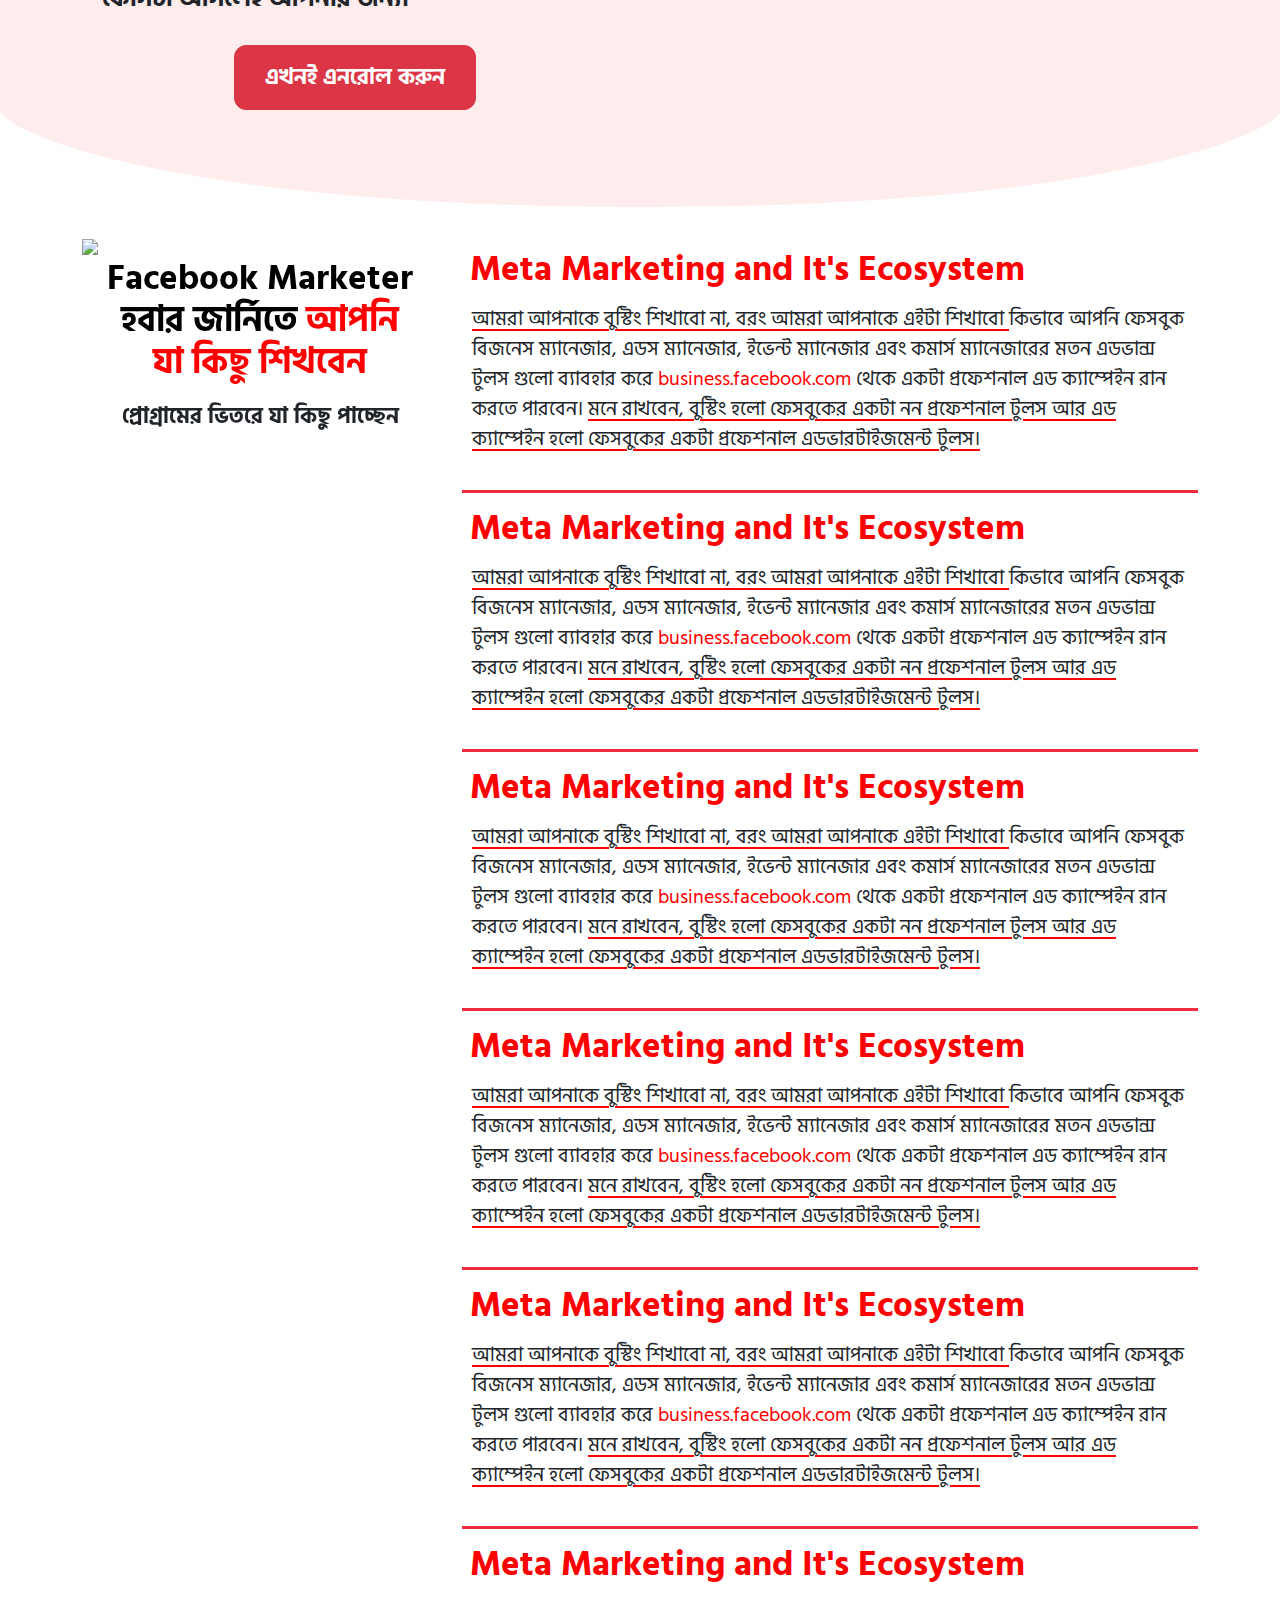
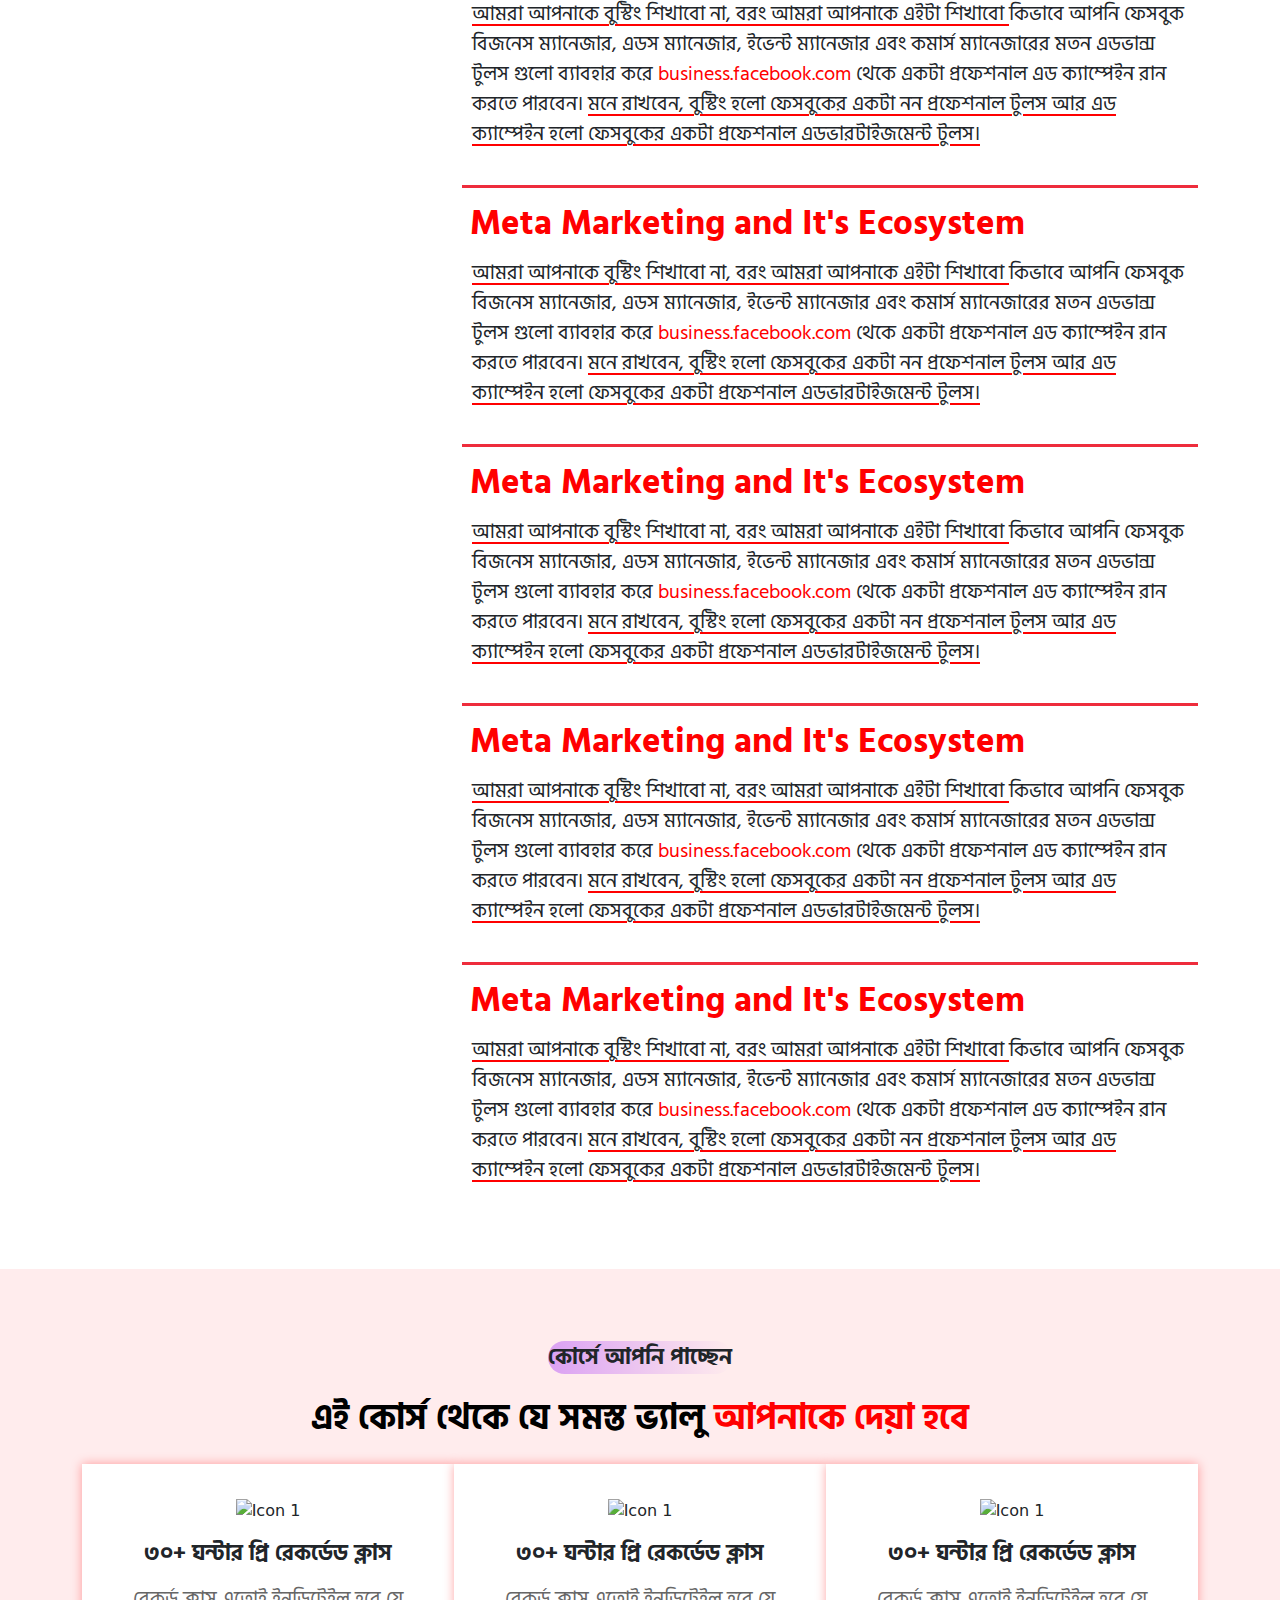
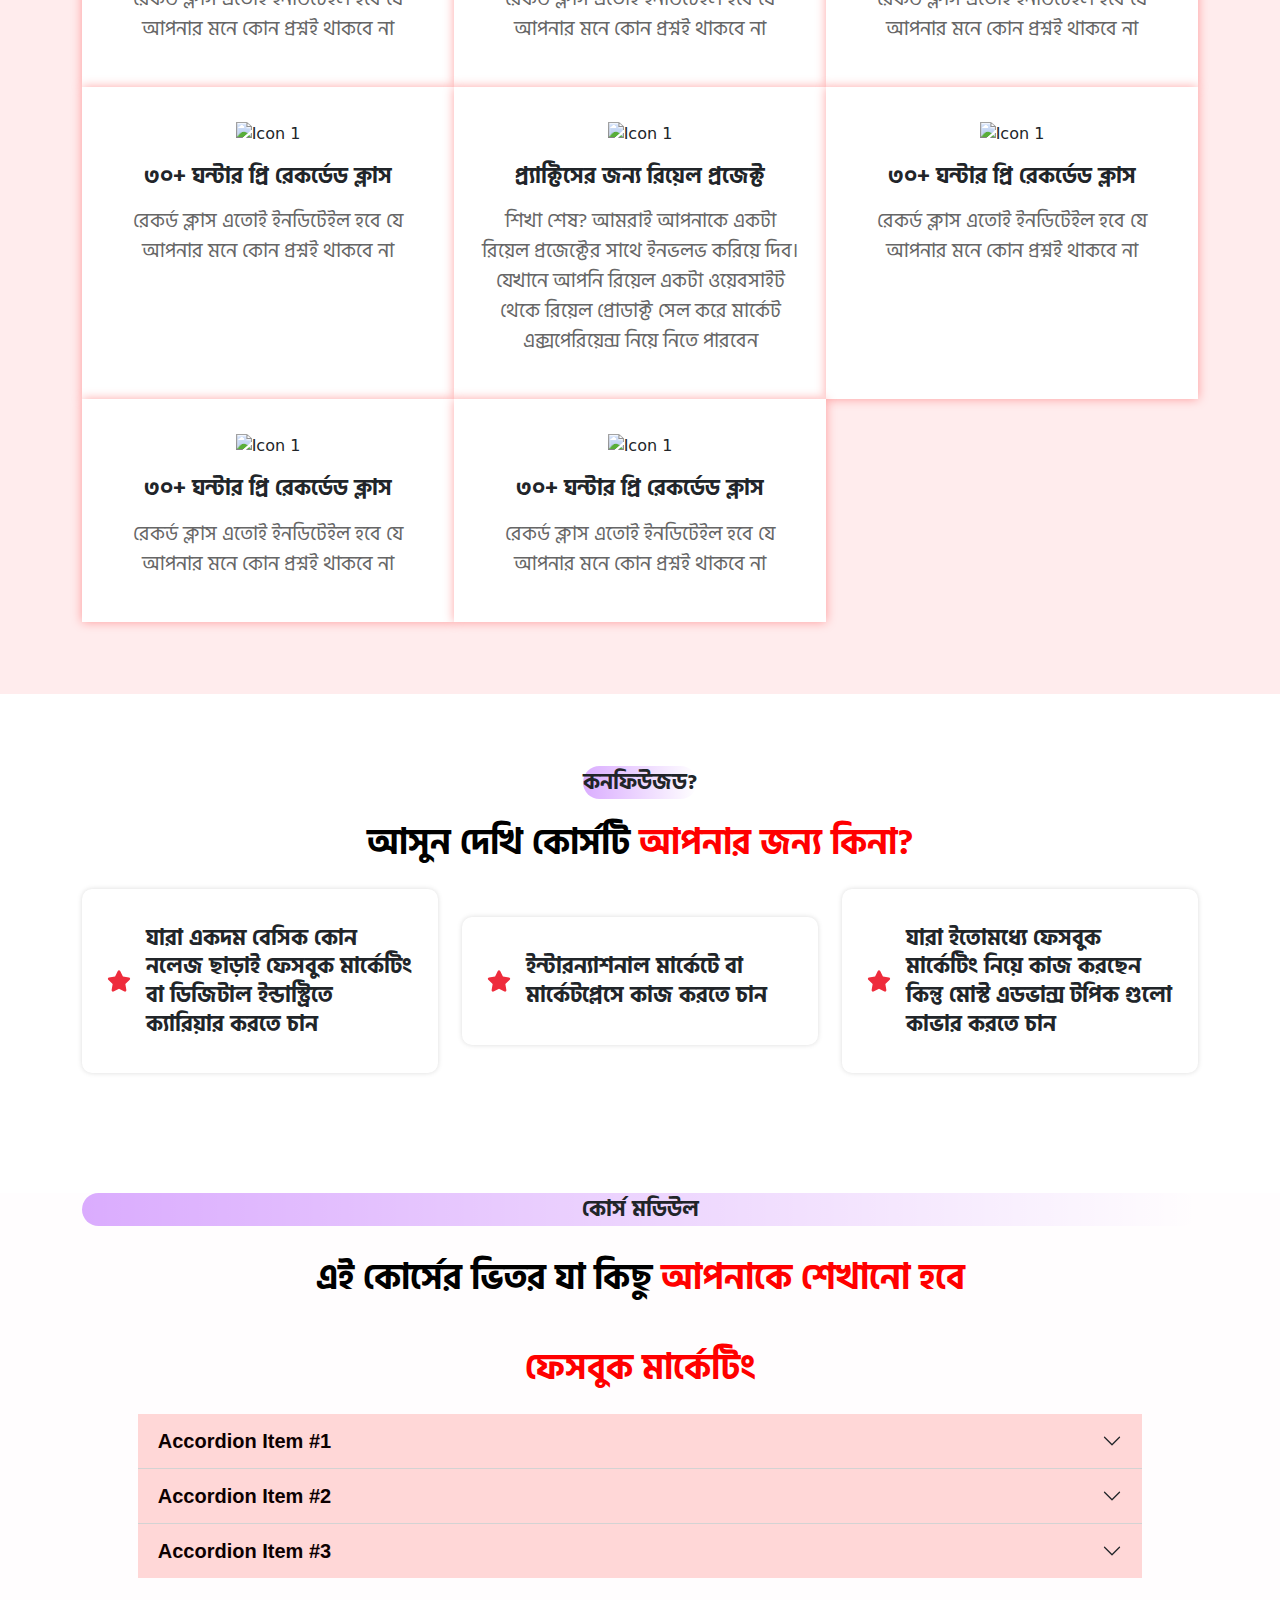
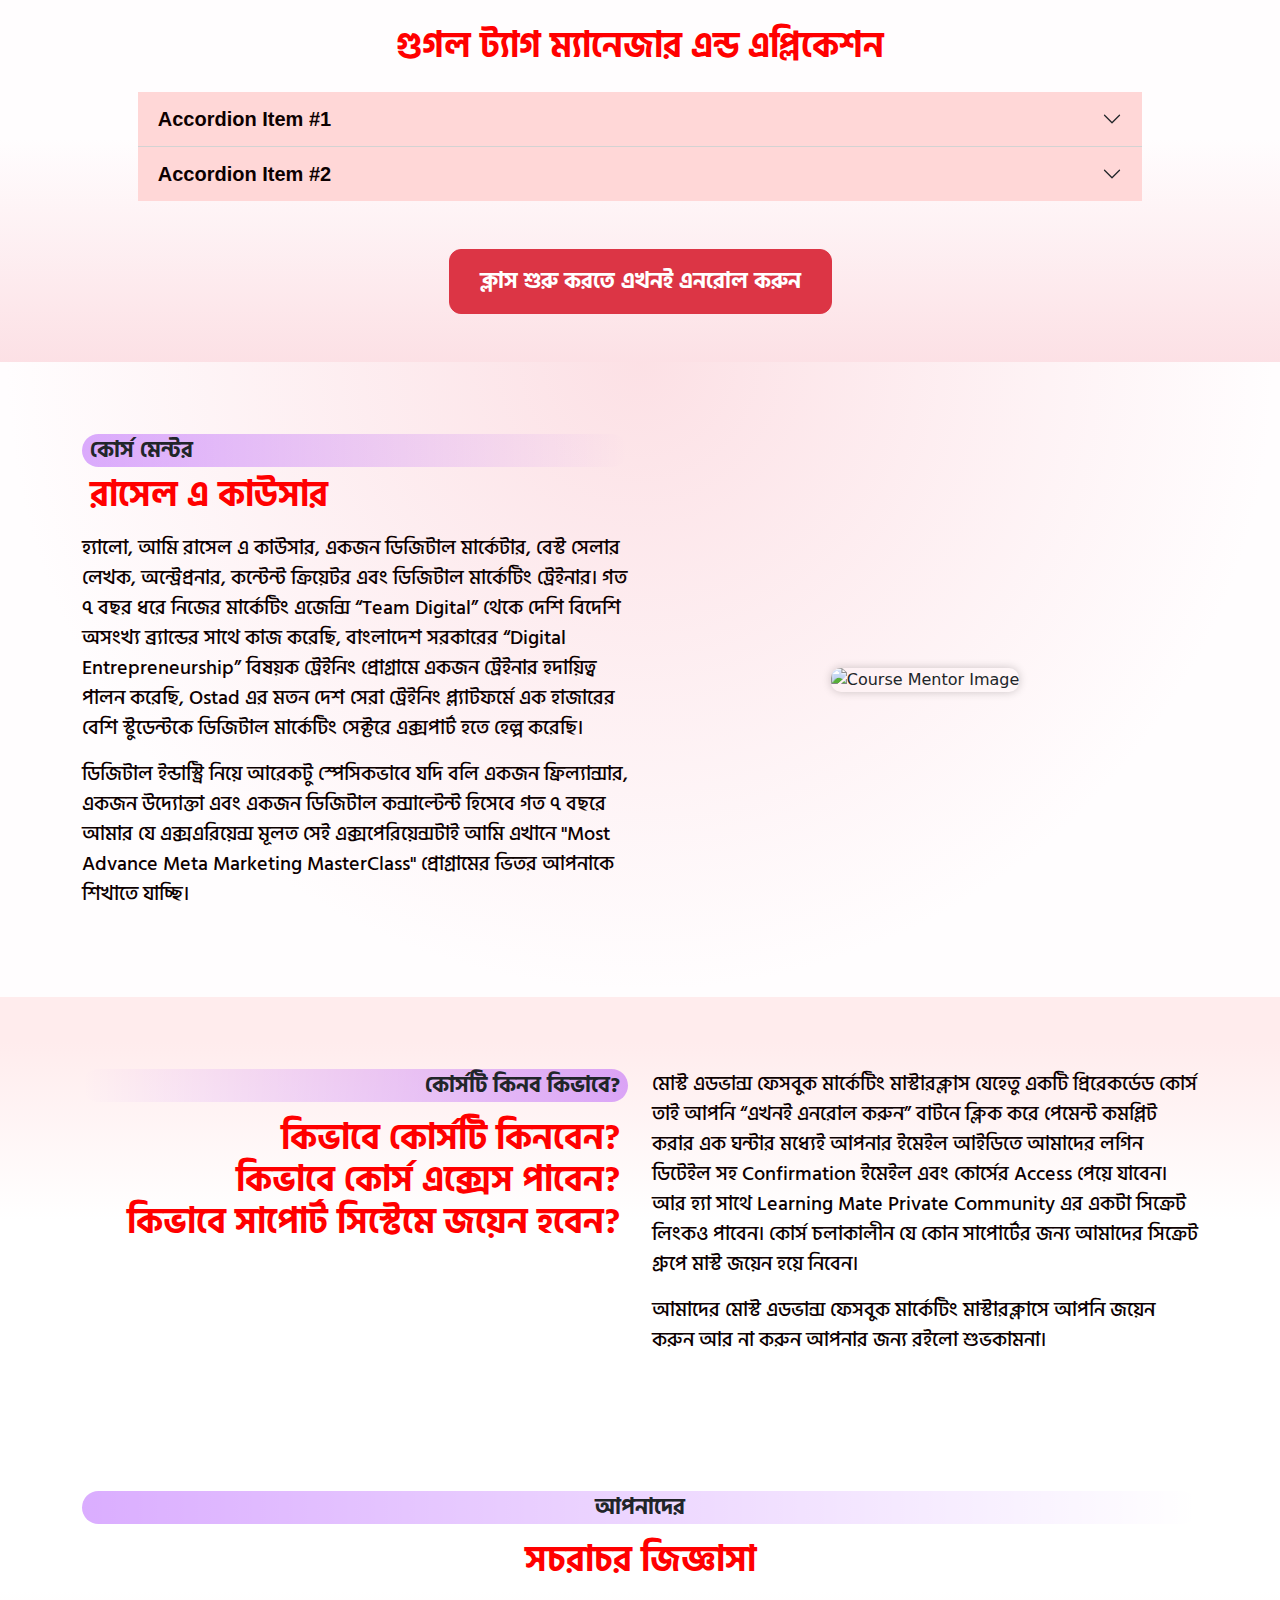
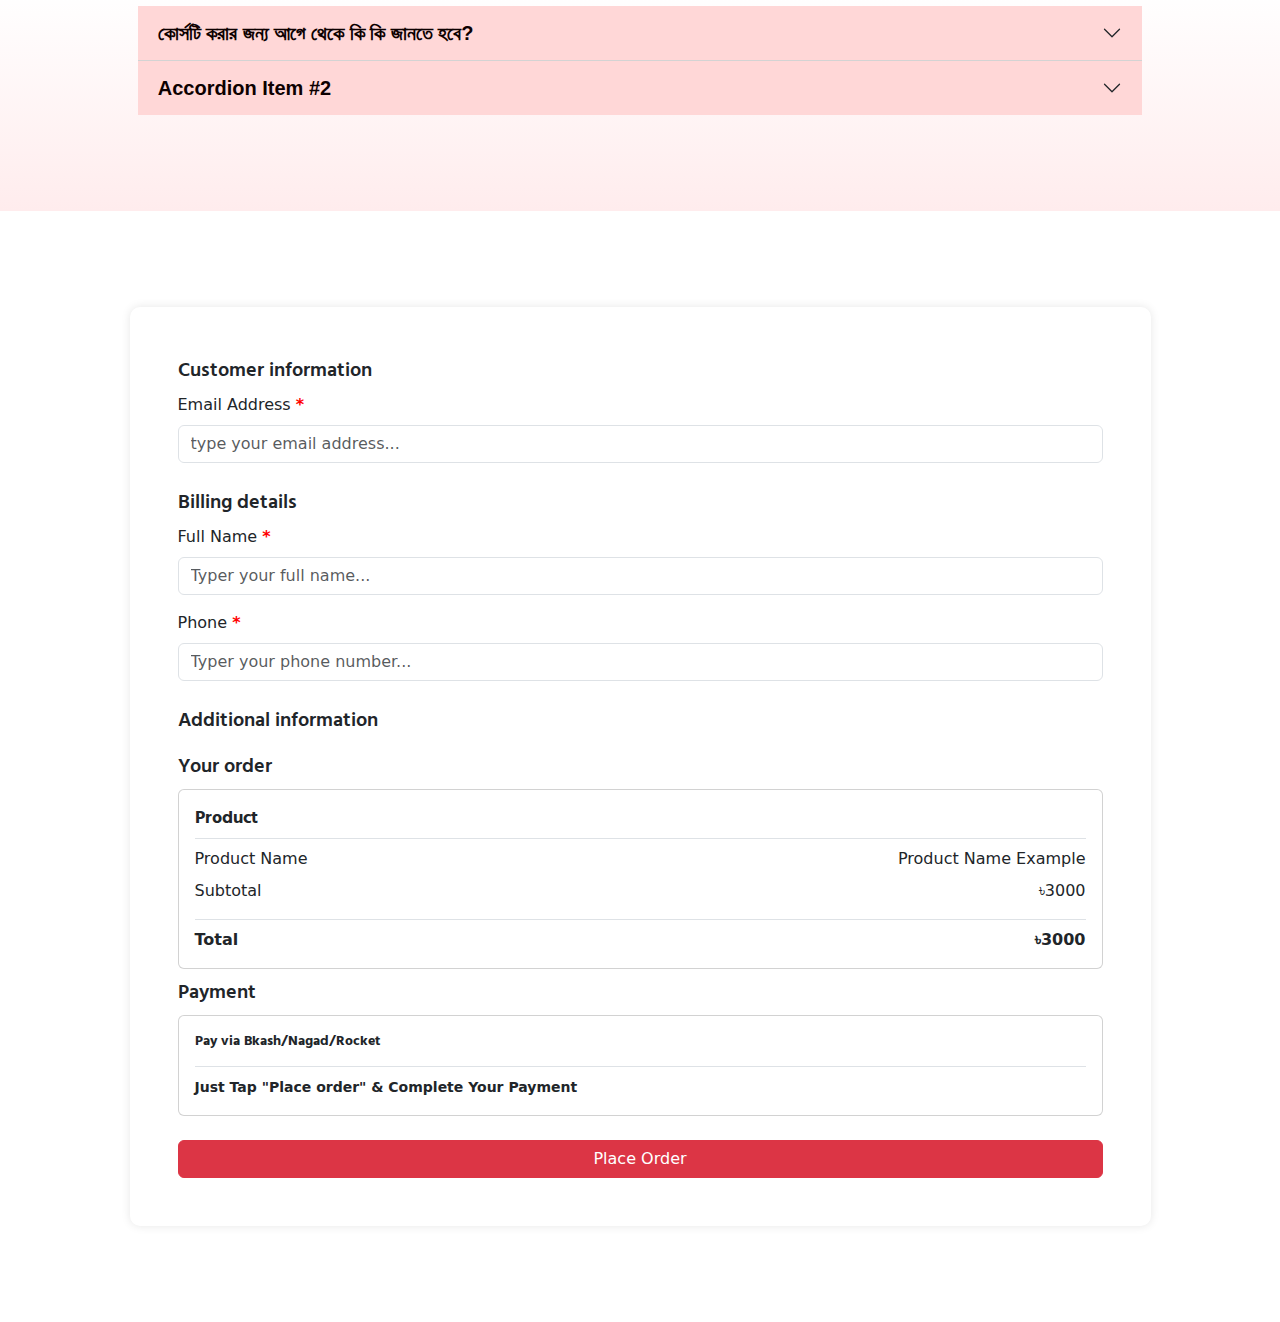
==== commit a5ad30f0: "updated with form design" ====
--- a/index.html
+++ b/index.html
@@ -795,13 +795,11 @@
                 <div class="row justify-content-center">
                     <!-- Course Card -->
                     <div class="col-lg-11">
-                        <div class="course-card d-flex flex-column flex-md-row">
-                            <!-- Image Column -->
+                        <!-- <div class="course-card d-flex flex-column flex-md-row">
                             <div class="course-image">
                                 <img src="https://learningmate.academy/wp-content/uploads/2024/02/Russel-a-kawser-thumbnail-1.jpg" alt="Course Thumbnail" class="img-fluid rounded">
                             </div>
         
-                            <!-- Content Column -->
                             <div class="course-content p-4">
                                 <h2 class="course-title">Most Advance Facebook Marketing Masterclass</h2>
                                 <div class="course-pricing">
@@ -812,7 +810,87 @@
                                     <button class="btn btn-danger">Enroll Now</button>
                                 </div>
                             </div>
-                        </div>
+                        </div> -->
+
+                        <div class="course-card d-flex flex-column p-5">
+                            <!-- customer information -->
+                            <h2 class="sub-heading-title text-start">
+                                Customer information
+                            </h2>
+                            <!-- email of customer -->
+                            <div class="mb-3">
+                                <label for="exampleFormControlInput1" class="form-label">Email Address <span style="font-weight: bolder; color: red;">*</span></label>
+                                <input type="email" class="form-control" id="exampleFormControlInput1" name="email" placeholder="type your email address...">
+                            </div>
+
+                            <!-- billing details -->
+                            <h2 class="sub-heading-title text-start mt-2">
+                                Billing details
+                            </h2>
+                            <!-- name -->
+                            <div class="mb-3">
+                                <label for="fullName" class="form-label">Full Name <span style="font-weight: bolder; color: red;">*</span></label>
+                                <input type="text" class="form-control" id="fullName" name="fullName" placeholder="Typer your full name...">
+                            </div>
+                            <!-- phone -->
+                            <div class="mb-3">
+                                <label for="phone" class="form-label">Phone <span style="font-weight: bolder; color: red;">*</span></label>
+                                <input type="text" class="form-control" id="phone" name="phone" placeholder="Typer your phone number...">
+                            </div>
+
+                            <!-- additional information -->
+                            <h2 class="sub-heading-title text-start mt-2 mb-3">
+                                Additional information
+                            </h2>
+
+                            <!-- Your order -->
+                            <h2 class="sub-heading-title text-start mb-2">
+                                Your order
+                            </h2>
+
+                            <div class="card">
+                                <div class="card-body">
+                                    <h5 class="card-title border-bottom pb-2" style="font-size: 18px;">Product</h5>
+                                    
+                                    <!-- Product Name -->
+                                    <div class="d-flex justify-content-between">
+                                        <span>Product Name</span>
+                                        <span class="font-weight-bold">Product Name Example</span>
+                                    </div>
+                                    
+                                    <!-- Subtotal -->
+                                    <div class="d-flex justify-content-between mt-2 pb-2">
+                                        <span>Subtotal</span>
+                                        <span class="font-weight-bold">৳3000</span>
+                                    </div>
+                                    
+                                    <!-- Total Amount -->
+                                    <div class="d-flex justify-content-between border-top pt-2 mt-2">
+                                        <span style="font-weight: 600;">Total</span>
+                                        <span class="font-weight-bold" style="font-weight: 600;">৳3000</span>
+                                    </div>
+                                </div>
+                            </div>
+                            <!-- card end -->
+
+                            <!-- Payment -->
+                            <h2 class="sub-heading-title text-start mt-2">
+                                Payment
+                            </h2>
+
+                            <!-- pay via description hint -->
+                             <div class="card">
+                                <div class="card-body">
+                                    <h5 class="card-title border-bottom pb-3" style="font-size: 14px;">Pay via Bkash/Nagad/Rocket</h5>
+                                    <span style="font-size: 14px; font-weight: 600;">Just Tap "Place order" & Complete Your Payment</span>
+                                </div>
+                             </div>
+
+                             <!-- button payment -->
+                            <div class="d-grid mt-4">
+                                <button class="btn btn-danger" type="button">Place Order</button>
+                            </div>
+                        </div>                         
                     </div>
                 </div>
             </div>
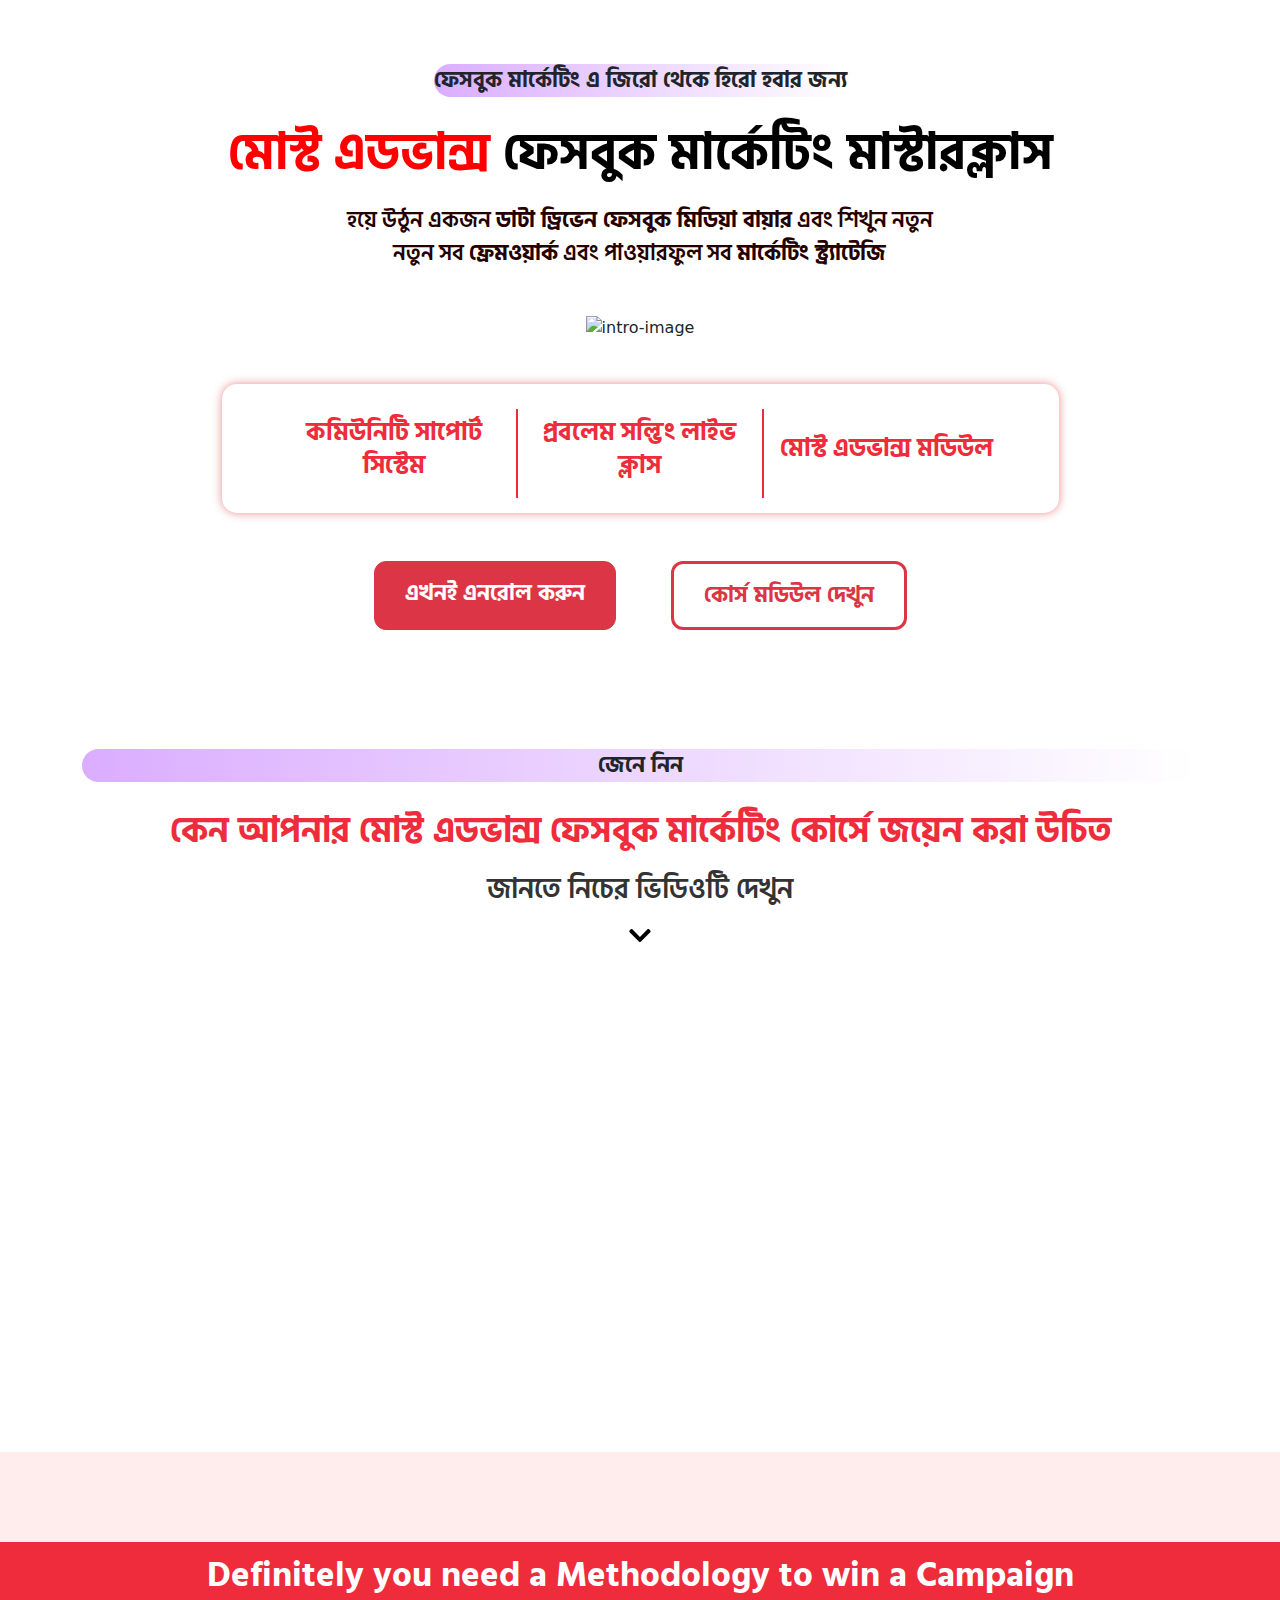
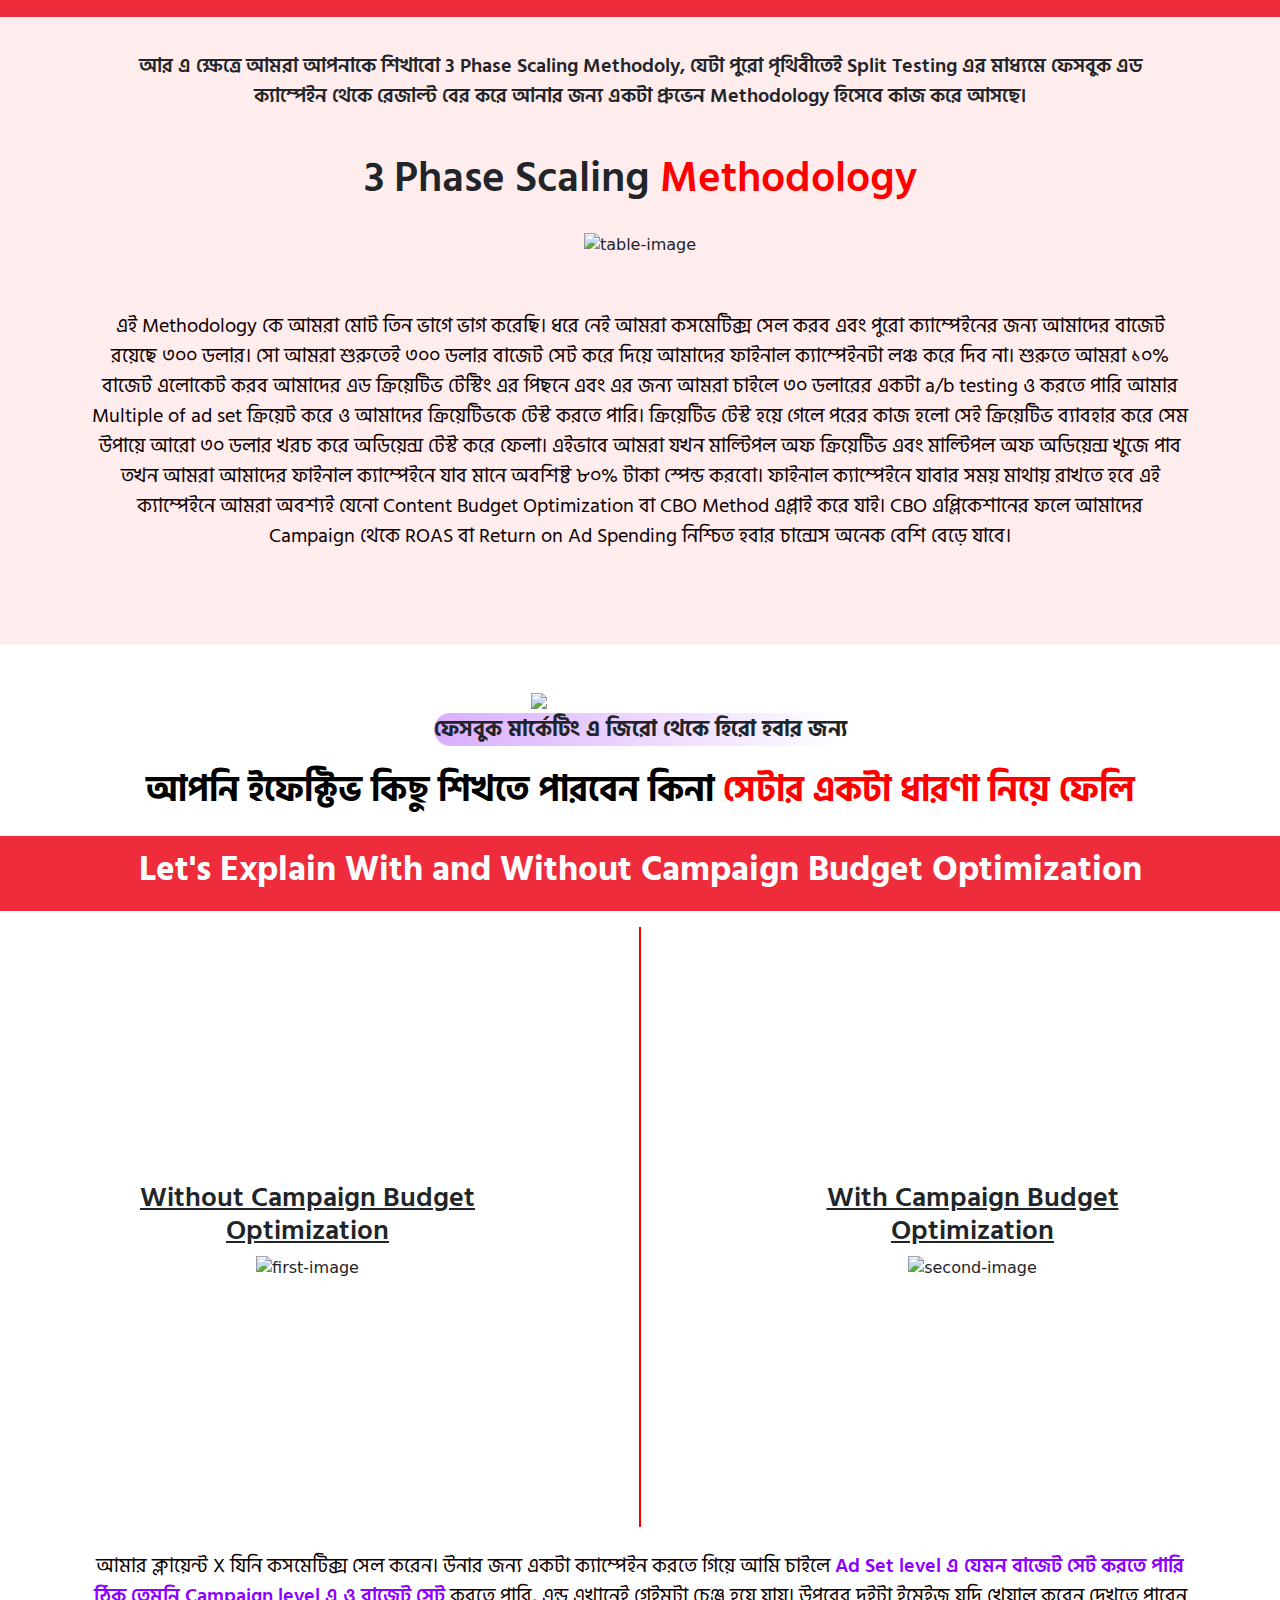
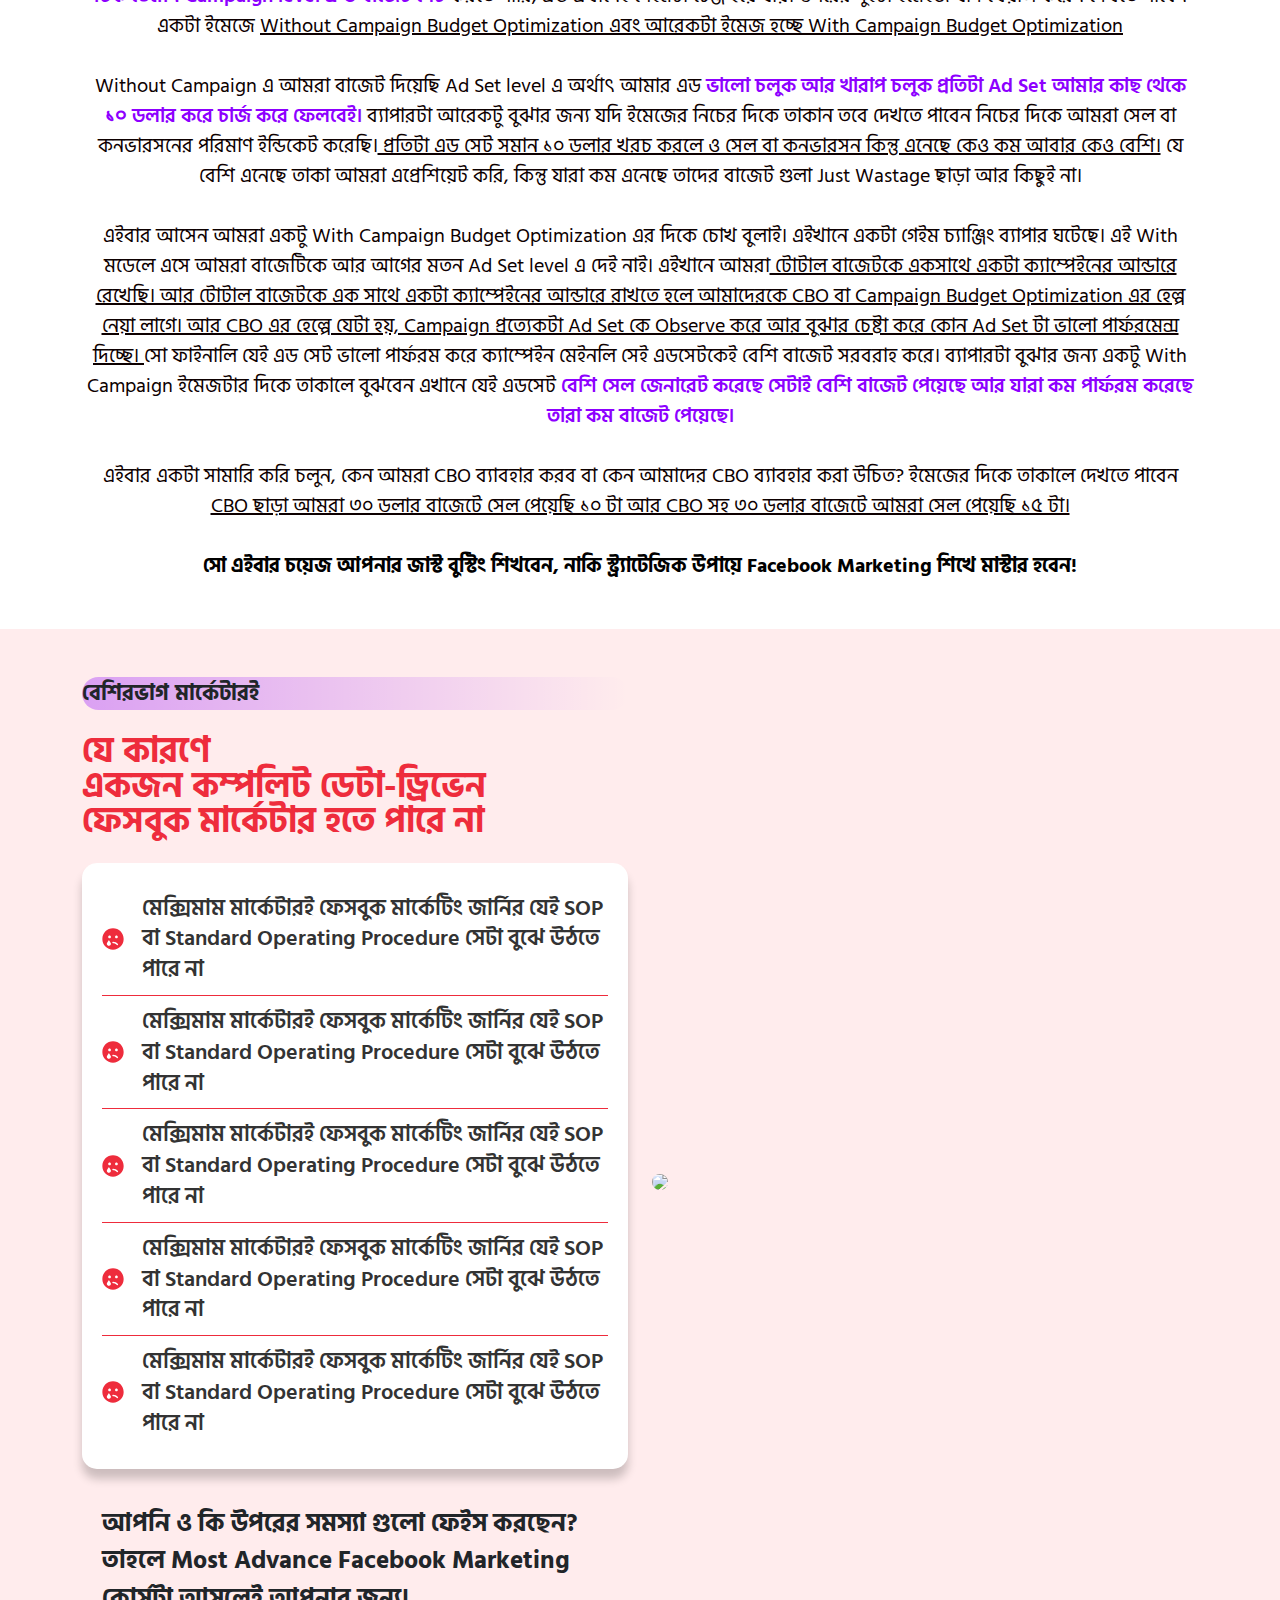
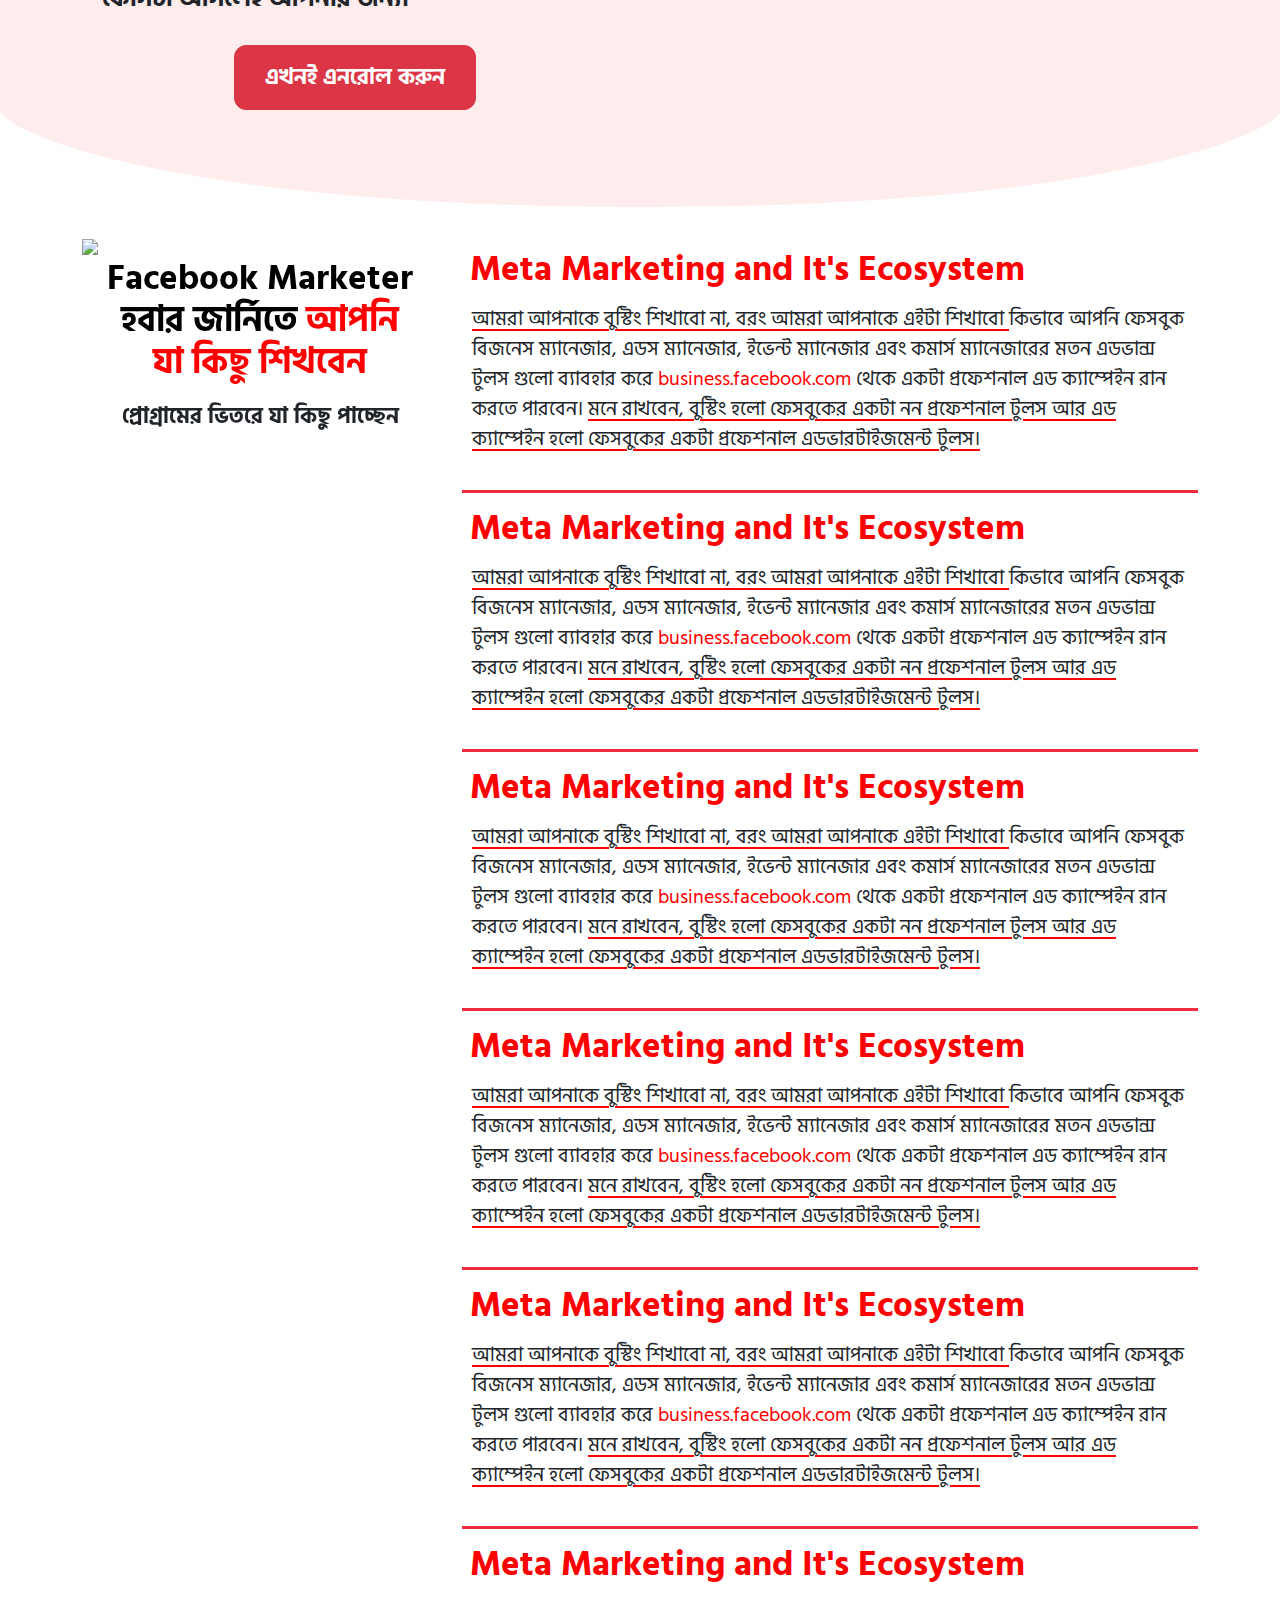
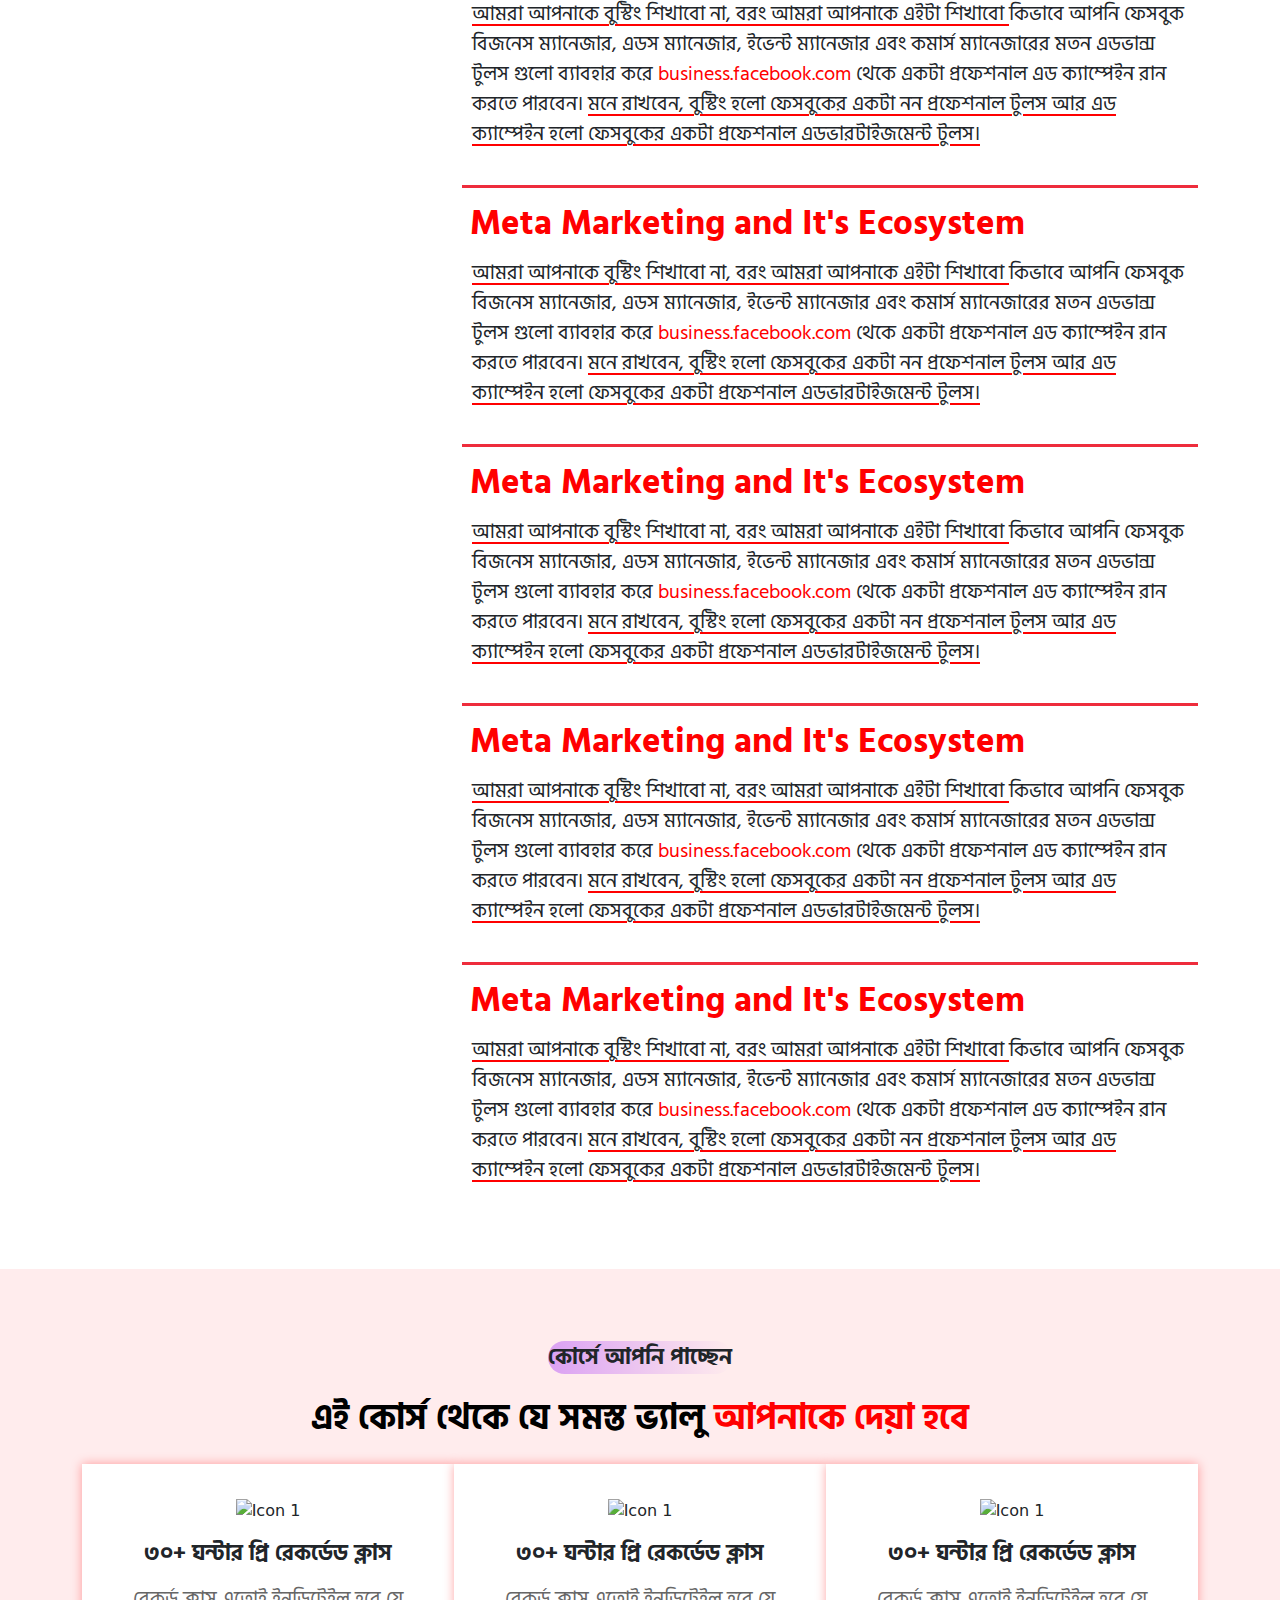
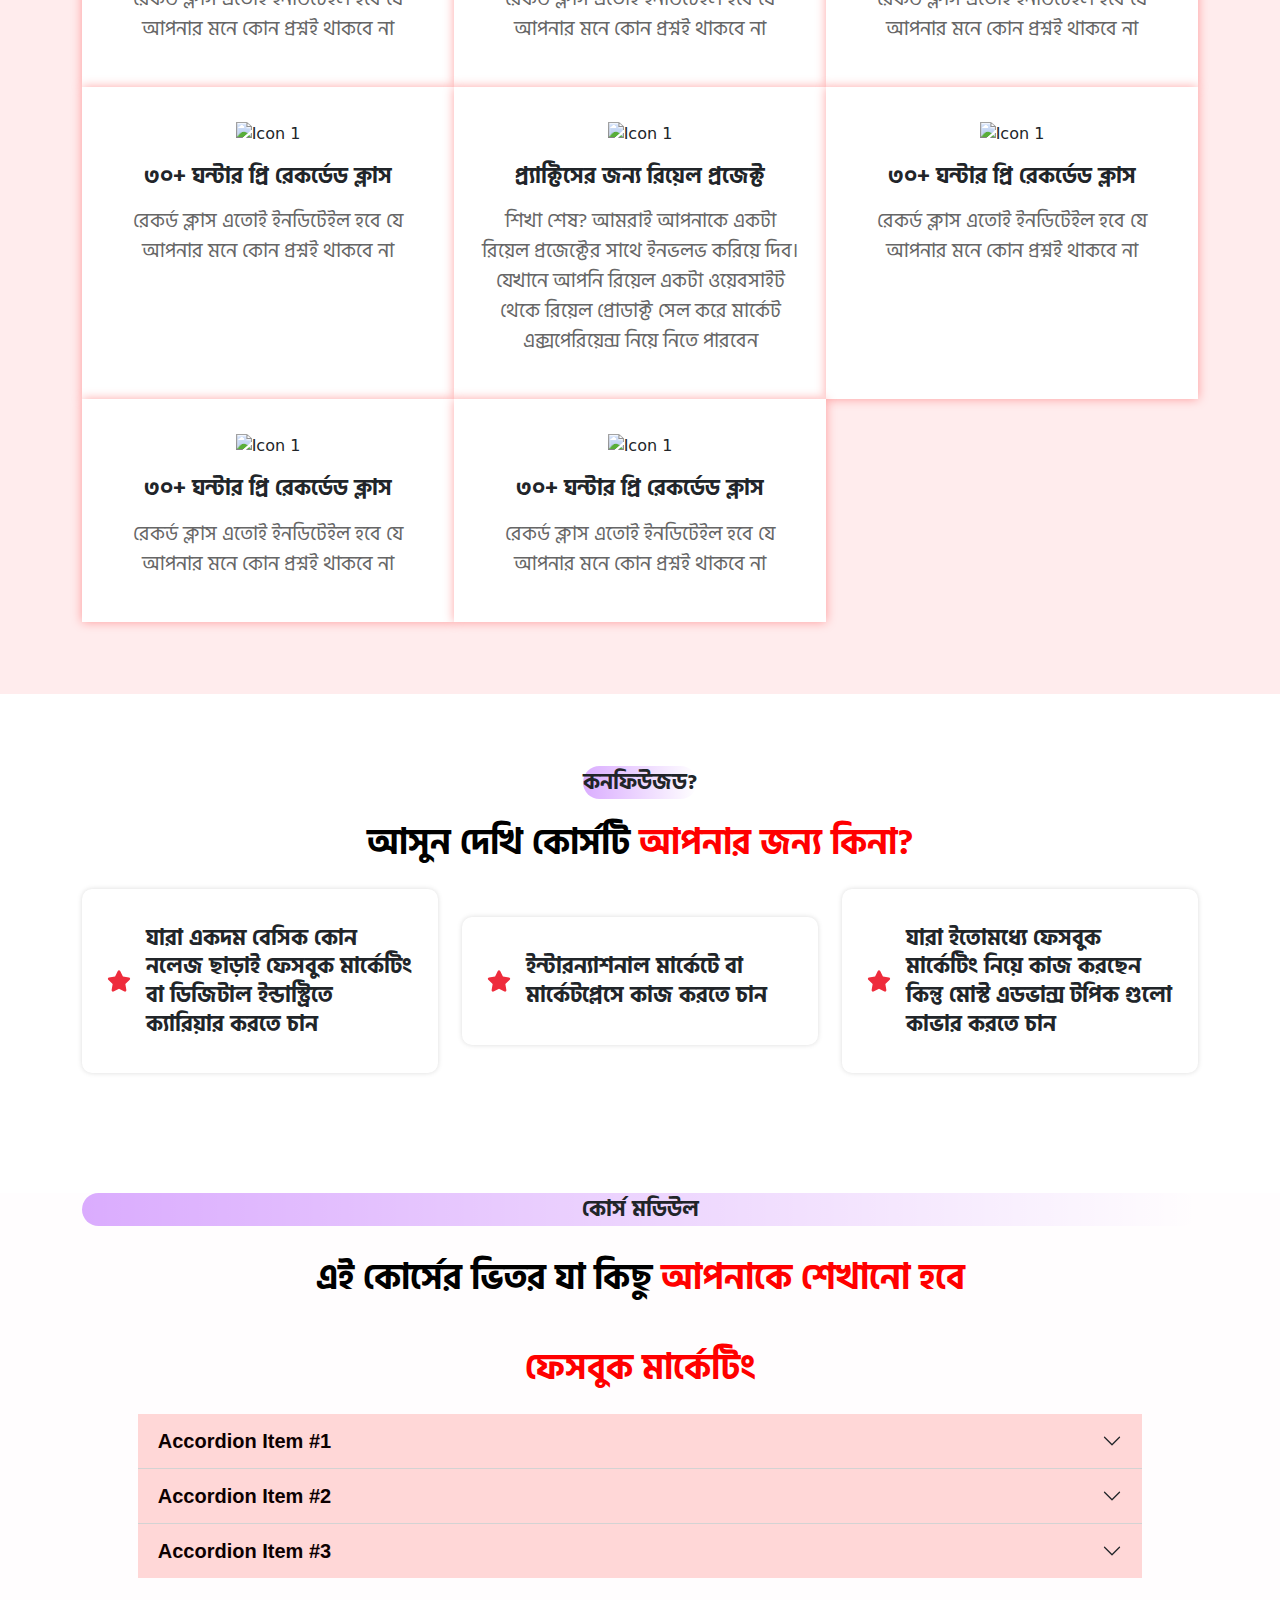
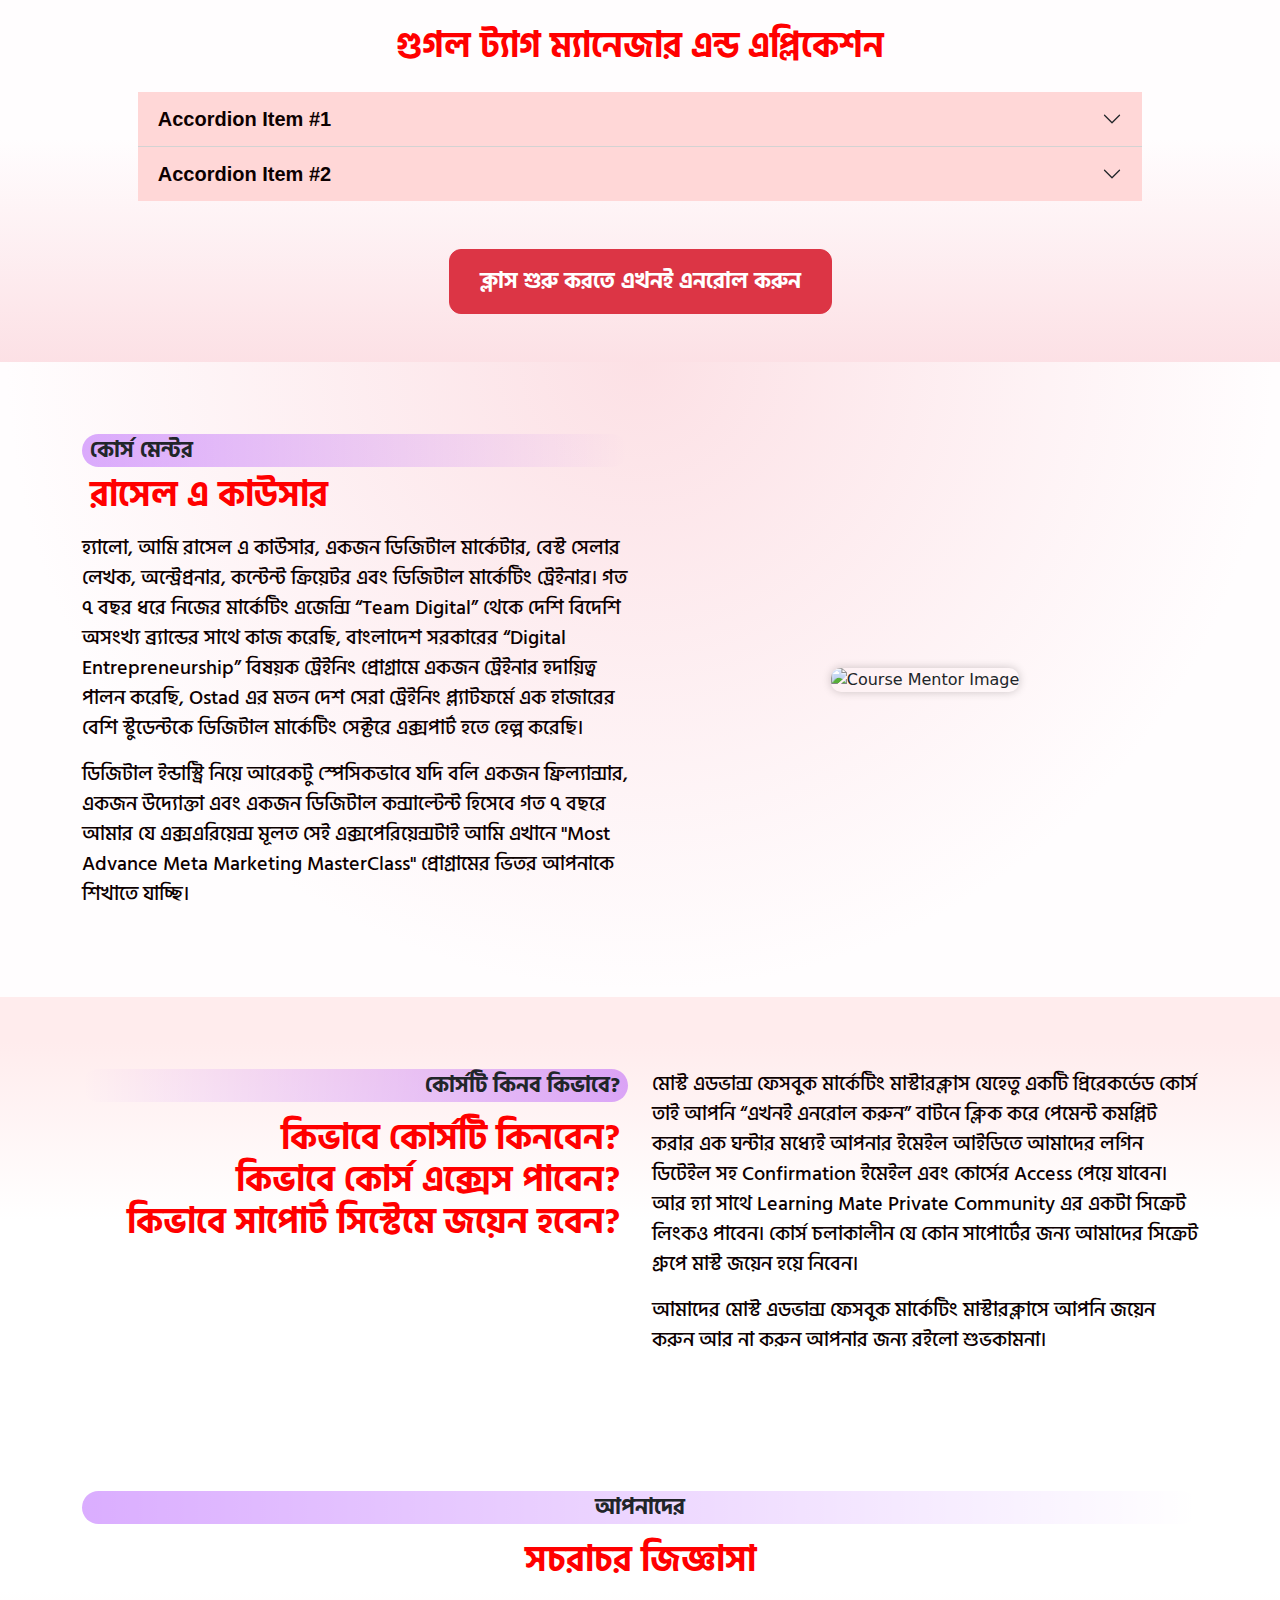
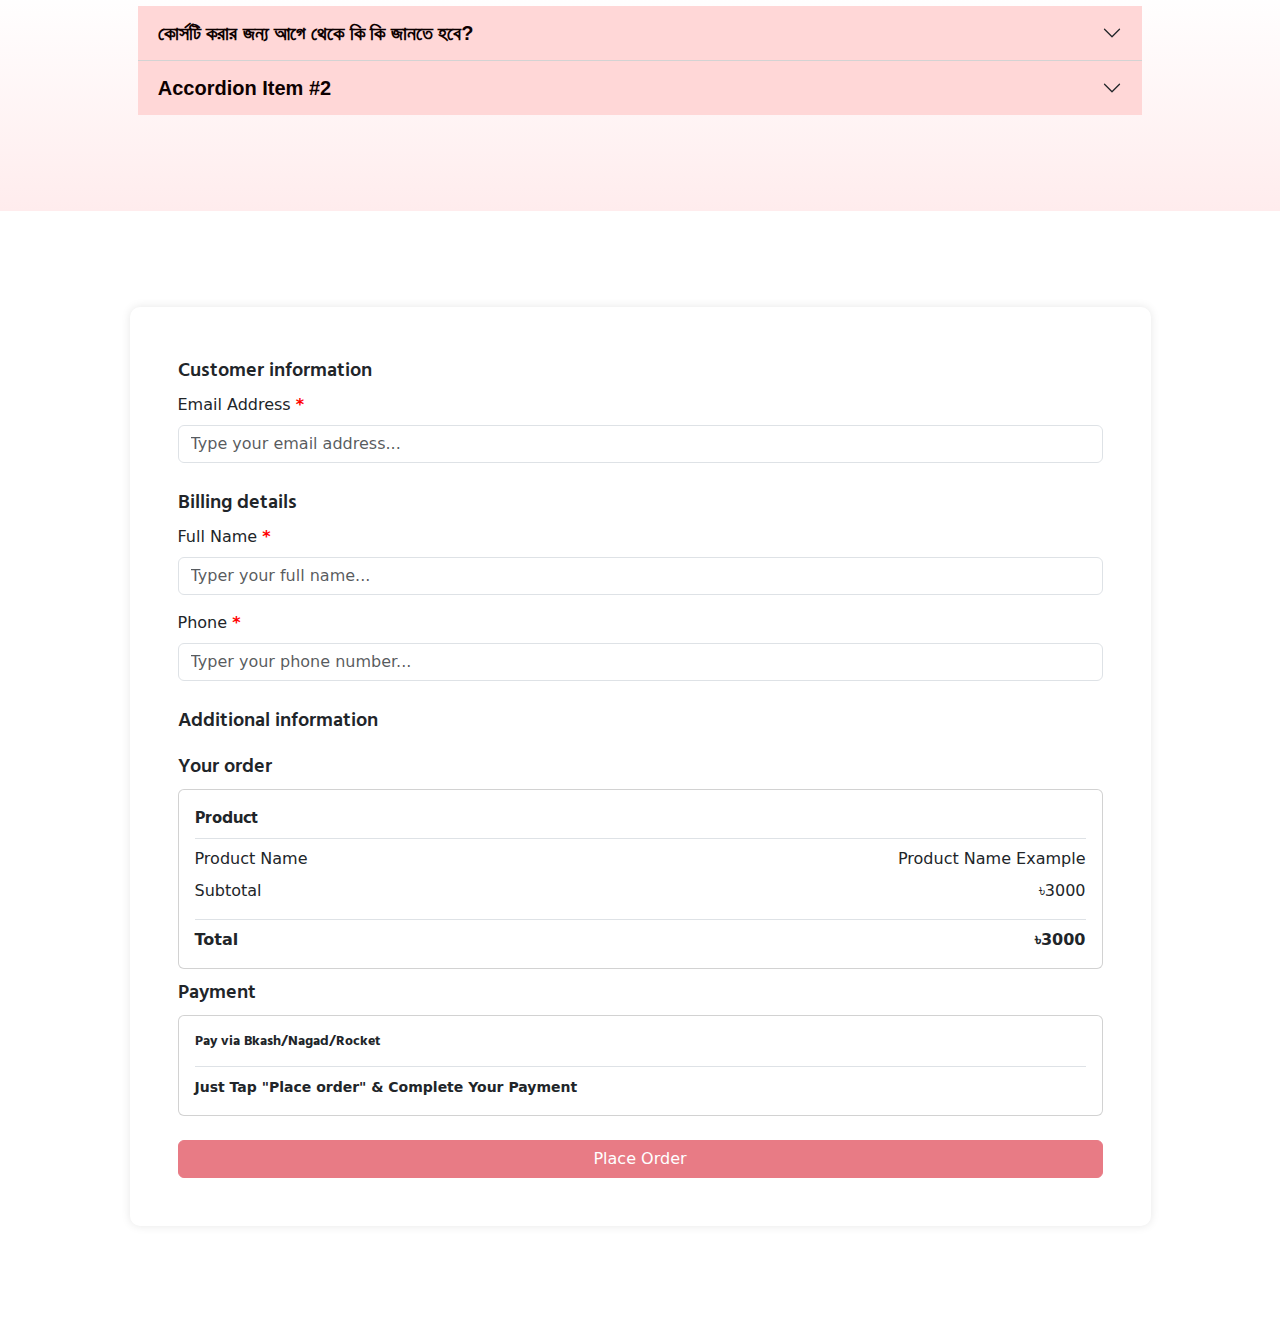
==== commit 583341cc: "updated with all pages" ====
--- a/index.html
+++ b/index.html
@@ -820,7 +820,7 @@
                             <!-- email of customer -->
                             <div class="mb-3">
                                 <label for="exampleFormControlInput1" class="form-label">Email Address <span style="font-weight: bolder; color: red;">*</span></label>
-                                <input type="email" class="form-control" id="exampleFormControlInput1" name="email" placeholder="type your email address...">
+                                <input type="email" class="form-control" id="exampleFormControlInput1" name="email" placeholder="Type your email address...">
                             </div>
 
                             <!-- billing details -->
@@ -887,8 +887,8 @@
                              </div>
 
                              <!-- button payment -->
-                            <div class="d-grid mt-4">
-                                <button class="btn btn-danger" type="button">Place Order</button>
+                             <div class="d-grid mt-4">
+                                <button class="btn btn-danger" id="placeOrderButton" disabled>Place Order</button>
                             </div>
                         </div>                         
                     </div>
@@ -896,5 +896,35 @@
             </div>
         </section>
     </div>
+
+    <script>
+        document.addEventListener("DOMContentLoaded", function () {
+            const emailInput = document.getElementById("exampleFormControlInput1");
+            const fullNameInput = document.getElementById("fullName");
+            const phoneInput = document.getElementById("phone");
+            const placeOrderButton = document.getElementById("placeOrderButton");
+
+            function validateForm() {
+                const isEmailValid = emailInput.value.trim() !== "";
+                const isFullNameValid = fullNameInput.value.trim() !== "";
+                const isPhoneValid = phoneInput.value.trim() !== "";
+
+                placeOrderButton.disabled = !(isEmailValid && isFullNameValid && isPhoneValid);
+            }
+
+            [emailInput, fullNameInput, phoneInput].forEach(input => {
+                input.addEventListener("input", validateForm);
+            });
+
+            placeOrderButton.addEventListener("click", function () {
+                if (!placeOrderButton.disabled) {
+                    // Redirect to the payment page
+                    window.location.href = "payment.html";
+                }
+            });
+
+            validateForm();
+        });
+    </script>
 </body>
 </html>